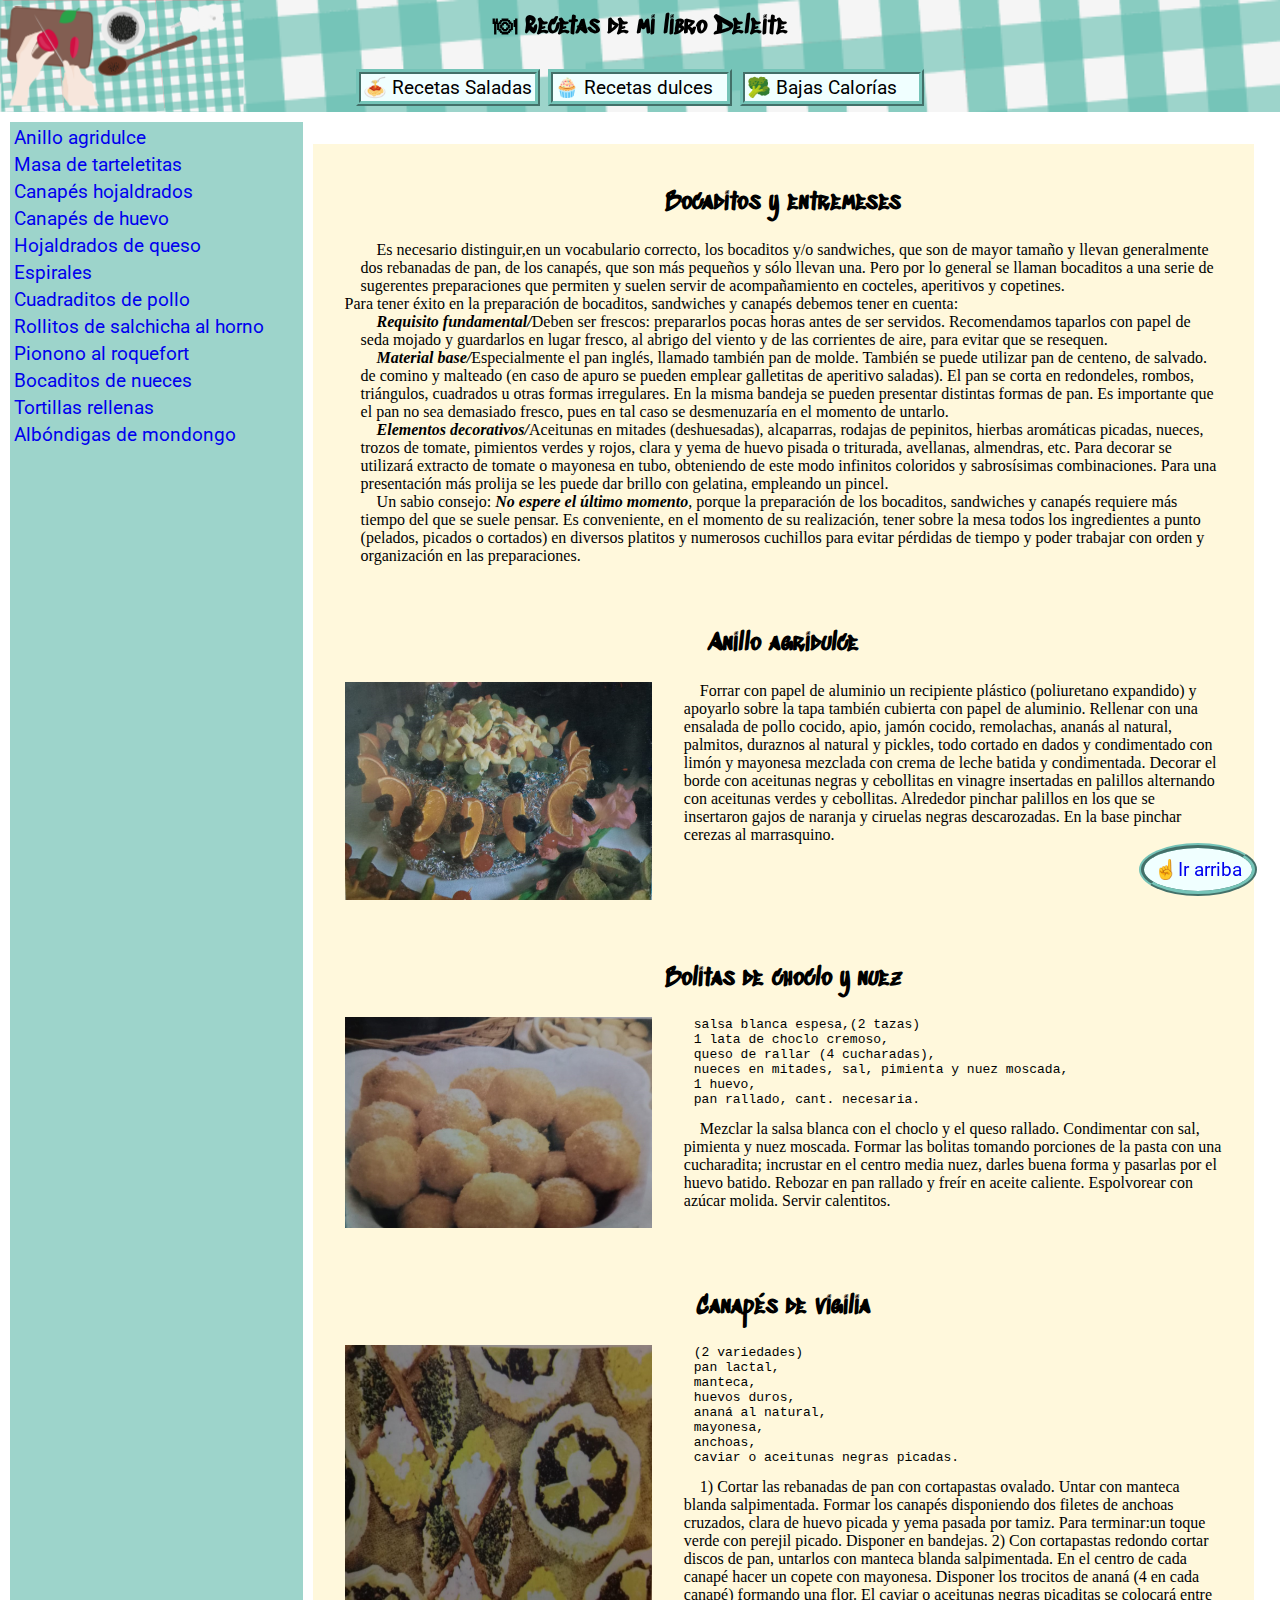
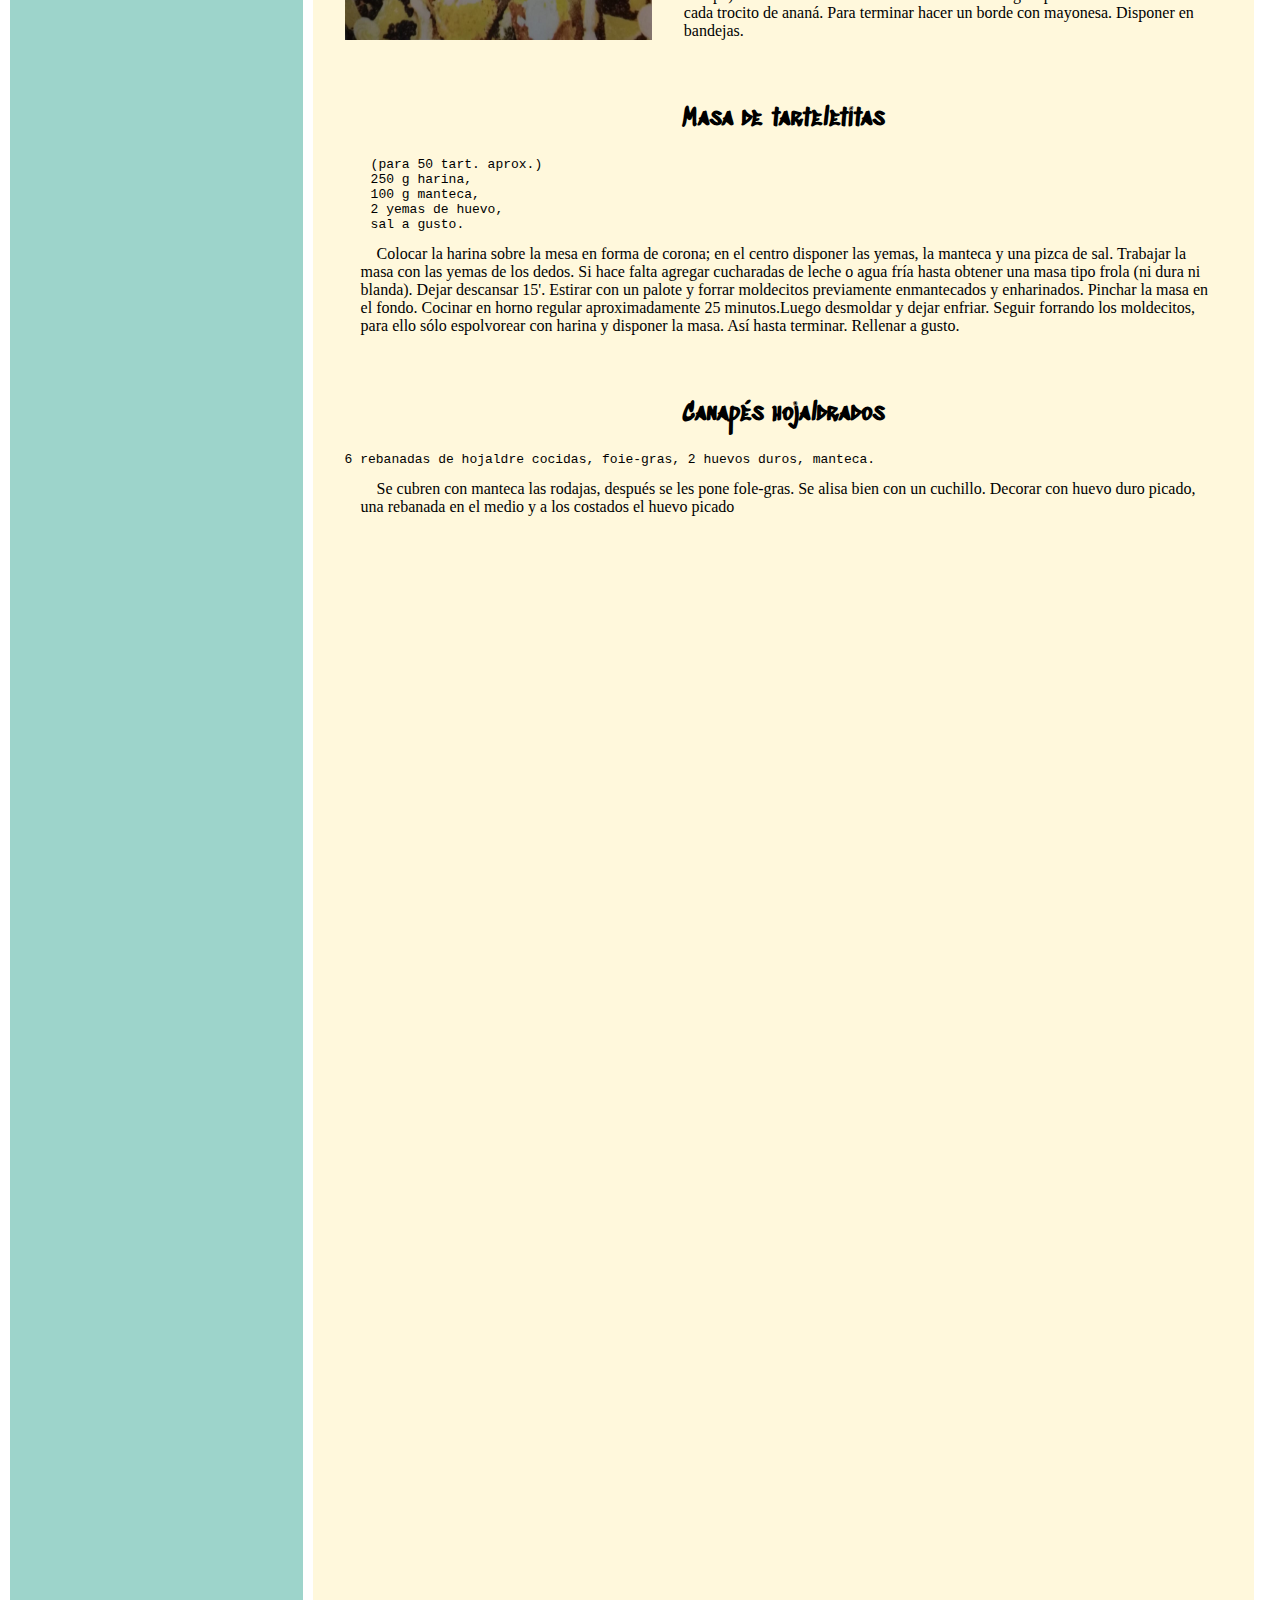
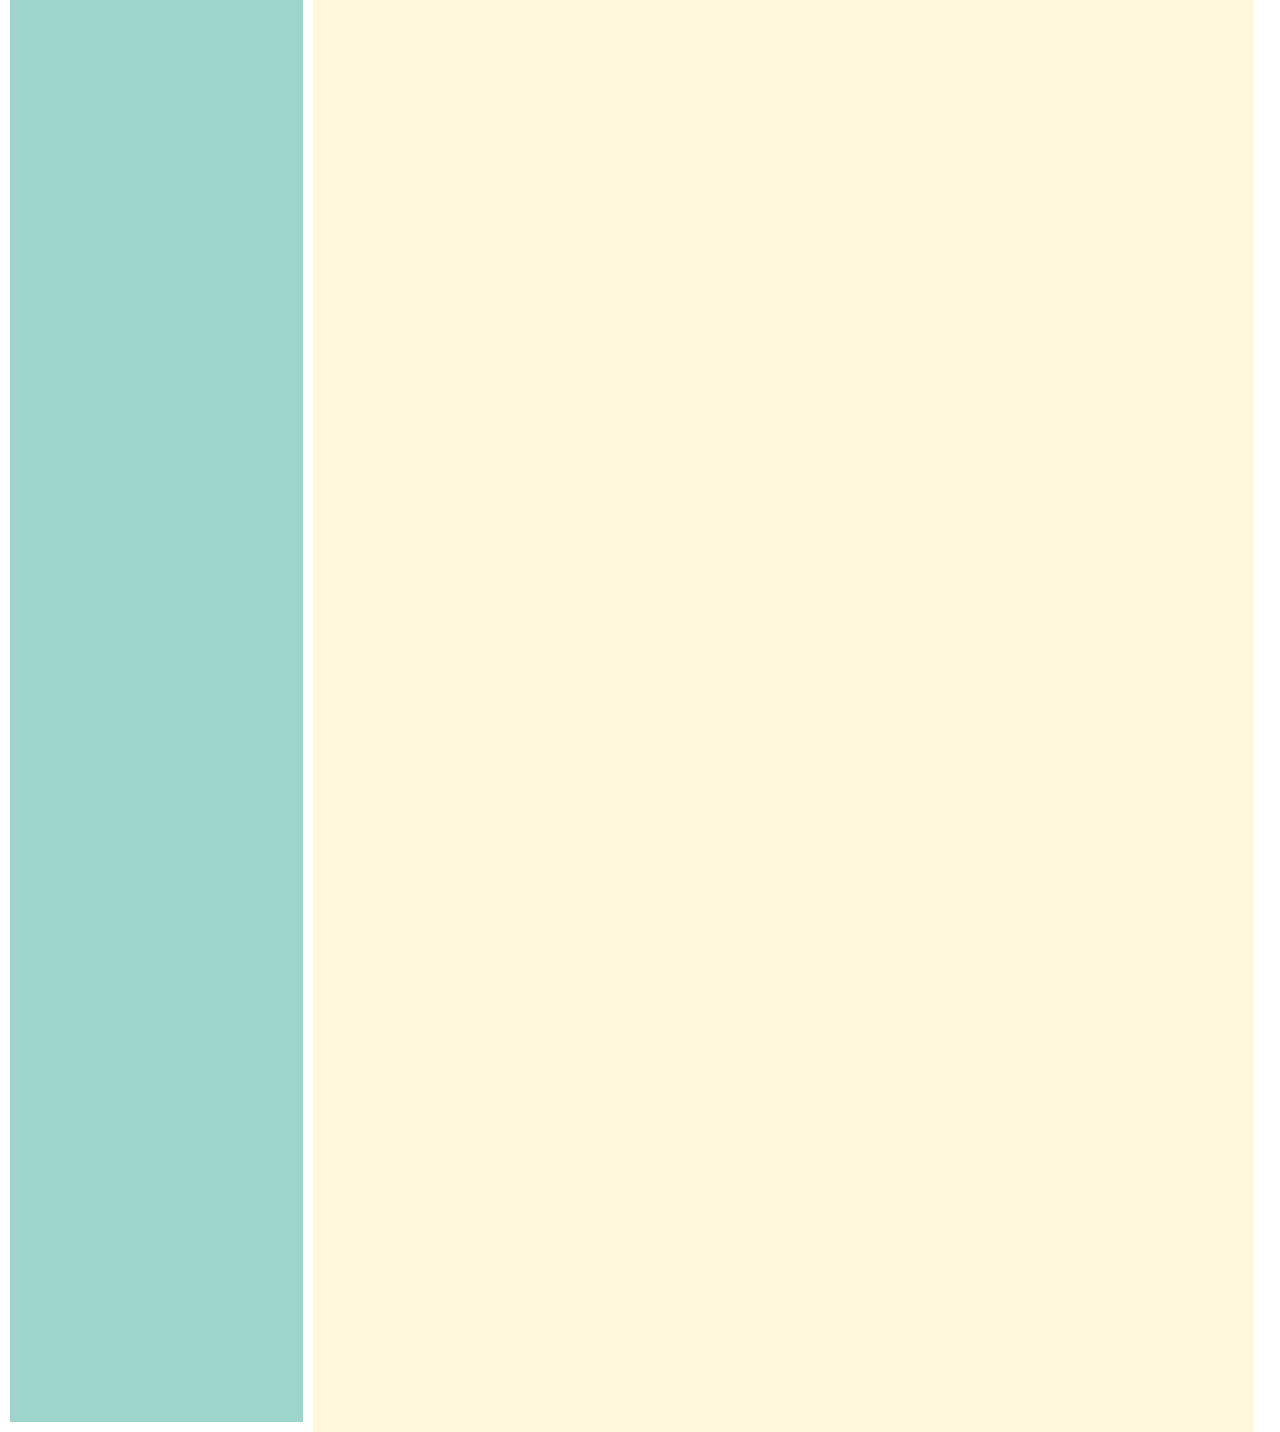
==== bocaditos.html @ 1208b3bb "com1" ====
<!DOCTYPE html>
<html lang="en">

<head>

    <meta charset="UTF-8">
    <meta http-equiv="X-UA-Compatible" content="IE=edge">
    <meta name="viewport" content="width=device-width, initial-scale=1.0">
    <title>Document</title>
    <link rel="stylesheet" href="./css/estilo.css">
    <link rel="stylesheet" href="./imagen.css">
</head>

<body>
    <header id="arriba">

        
            <div id="pica"><!-- img -->
                     <svg version="1.1" id="Layer_1" xmlns="http://www.w3.org/2000/svg" xmlns:xlink="http://www.w3.org/1999/xlink" x="0px" y="0px"
            viewBox="30 246.2 672 308.8" enable-background="new 30 246.2 672 308.8" xml:space="preserve">
            <path fill="#EB5E69" d="M686.5,246.2h-649v298.4h649V246.2z"/>
            <defs>
            <filter id="Adobe_OpacityMaskFilter" filterUnits="userSpaceOnUse" x="-105.4" y="135.6" width="924.6" height="626.3">
               <feColorMatrix  type="matrix" values="1 0 0 0 0  0 1 0 0 0  0 0 1 0 0  0 0 0 1 0"/>
            </filter>
            </defs>
            <mask maskUnits="userSpaceOnUse" x="-105.4" y="135.6" width="924.6" height="626.3" id="mask0_1_202">
            <path fill="#FFFFFF" filter="url(#Adobe_OpacityMaskFilter)" d="M702,246H33v309h669V246z"/>
            </mask>
            <g mask="url(#mask0_1_202)">
            <defs>
               <filter id="Adobe_OpacityMaskFilter_1_" filterUnits="userSpaceOnUse" x="451.3" y="135.6" width="299.8" height="301.1">
                   <feColorMatrix  type="matrix" values="1 0 0 0 0  0 1 0 0 0  0 0 1 0 0  0 0 0 1 0"/>
               </filter>
            </defs>
            <mask maskUnits="userSpaceOnUse" x="451.3" y="135.6" width="299.8" height="301.1" id="mask1_1_202">
               <path fill="#FFFFFF" filter="url(#Adobe_OpacityMaskFilter_1_)" d="M790.2,166.6l-887.4,77l35.2,409.9l887.4-77L790.2,166.6z"/>
            </mask>
            <g mask="url(#mask1_1_202)">
               <path fill="#F5F5F5" d="M727.3,135.6l-276,23.9l23.8,277.2l276-23.9L727.3,135.6z"/>
               <g opacity="0.78">
                   <path fill="#6AC0B2" d="M473.7,157.5l-22.4,1.9l23.8,277.2l22.4-1.9L473.7,157.5z"/>
                   <path fill="#6AC0B2" d="M519.8,153.6l-22.4,1.9l23.8,277.2l22.4-1.9L519.8,153.6z"/>
                   <path fill="#6AC0B2" d="M565.7,149.6l-22.4,1.9l23.8,277.2l22.4-1.9L565.7,149.6z"/>
                   <path fill="#6AC0B2" d="M611.7,145.5l-22.4,1.9l23.8,277.2l22.4-1.9L611.7,145.5z"/>
                   <path fill="#6AC0B2" d="M657.7,141.6l-22.4,1.9l23.8,277.2l22.4-1.9L657.7,141.6z"/>
                   <path fill="#6AC0B2" d="M703.8,137.5l-22.4,1.9l23.8,277.2l22.4-1.9L703.8,137.5z"/>
               </g>
               <g opacity="0.63">
                   <path fill="#6AC0B2" d="M737.2,250.4l-1.9-22.5l-276,23.9l1.9,22.5L737.2,250.4z"/>
               </g>
               <g opacity="0.63">
                   <path fill="#6AC0B2" d="M741.1,296.7l-1.9-22.5l-276,23.9l1.9,22.5L741.1,296.7z"/>
               </g>
               <g opacity="0.63">
                   <path fill="#6AC0B2" d="M745.1,342.8l-1.9-22.5l-276,23.9l1.9,22.5L745.1,342.8z"/>
               </g>
               <g opacity="0.63">
                   <path fill="#6AC0B2" d="M749.1,389.1l-1.9-22.5l-276,23.9l1.9,22.5L749.1,389.1z"/>
               </g>
            </g>
            <defs>
               <filter id="Adobe_OpacityMaskFilter_2_" filterUnits="userSpaceOnUse" x="475.2" y="412.8" width="299.8" height="301.2">
                   <feColorMatrix  type="matrix" values="1 0 0 0 0  0 1 0 0 0  0 0 1 0 0  0 0 0 1 0"/>
               </filter>
            </defs>
            <mask maskUnits="userSpaceOnUse" x="475.2" y="412.8" width="299.8" height="301.2" id="mask2_1_202">
               <path fill="#FFFFFF" filter="url(#Adobe_OpacityMaskFilter_2_)" d="M790.2,166.6l-887.4,77l35.2,409.9l887.4-77L790.2,166.6z"/>
            </mask>
            <g mask="url(#mask2_1_202)">
               <path fill="#F5F5F5" d="M751.1,412.8l-276,23.9L499,713.9l276-23.9L751.1,412.8z"/>
               <g opacity="0.78">
                   <path fill="#6AC0B2" d="M497.6,434.7l-22.4,1.9L499,713.9l22.4-1.9L497.6,434.7z"/>
                   <path fill="#6AC0B2" d="M543.6,430.8l-22.4,1.9L545,710l22.4-1.9L543.6,430.8z"/>
                   <path fill="#6AC0B2" d="M589.5,426.8l-22.4,1.9L591,705.9l22.4-1.9L589.5,426.8z"/>
                   <path fill="#6AC0B2" d="M635.5,422.8l-22.4,1.9L637,702l22.4-1.9L635.5,422.8z"/>
                   <path fill="#6AC0B2" d="M681.5,418.8l-22.4,1.9L682.9,698l22.4-1.9L681.5,418.8z"/>
               </g>
               <g opacity="0.63">
                   <path fill="#6AC0B2" d="M753.1,435.3l-1.9-22.5l-276,23.9l1.9,22.5L753.1,435.3z"/>
               </g>
               <g opacity="0.63">
                   <path fill="#6AC0B2" d="M757,481.5l-1.9-22.5l-276,23.9l1.9,22.5L757,481.5z"/>
               </g>
               <g opacity="0.63">
                   <path fill="#6AC0B2" d="M761,527.7l-1.9-22.5l-276,23.9l1.9,22.5L761,527.7z"/>
               </g>
               <g opacity="0.63">
                   <path fill="#6AC0B2" d="M765,573.9l-1.9-22.5l-276,23.9l1.9,22.5L765,573.9z"/>
               </g>
            </g>
            <defs>
               <filter id="Adobe_OpacityMaskFilter_3_" filterUnits="userSpaceOnUse" x="175.3" y="159.5" width="299.8" height="301.1">
                   <feColorMatrix  type="matrix" values="1 0 0 0 0  0 1 0 0 0  0 0 1 0 0  0 0 0 1 0"/>
               </filter>
            </defs>
            <mask maskUnits="userSpaceOnUse" x="175.3" y="159.5" width="299.8" height="301.1" id="mask3_1_202">
               <path fill="#FFFFFF" filter="url(#Adobe_OpacityMaskFilter_3_)" d="M790.2,166.6l-887.4,77l35.2,409.9l887.4-77L790.2,166.6z"/>
            </mask>
            <g mask="url(#mask3_1_202)">
               <path fill="#F5F5F5" d="M451.3,159.5l-276,23.9l23.8,277.2l276-23.9L451.3,159.5z"/>
               <g opacity="0.78">
                   <path fill="#6AC0B2" d="M197.7,181.4l-22.4,1.9l23.8,277.2l22.4-1.9L197.7,181.4z"/>
                   <path fill="#6AC0B2" d="M243.7,177.5l-22.4,1.9l23.8,277.2l22.4-1.9L243.7,177.5z"/>
                   <path fill="#6AC0B2" d="M289.7,173.5l-22.4,1.9l23.8,277.2l22.4-1.9L289.7,173.5z"/>
                   <path fill="#6AC0B2" d="M335.8,169.5l-22.4,1.9l23.8,277.2l22.4-1.9L335.8,169.5z"/>
                   <path fill="#6AC0B2" d="M381.7,165.5l-22.4,1.9l23.8,277.2l22.4-1.9L381.7,165.5z"/>
                   <path fill="#6AC0B2" d="M427.7,161.6l-22.4,1.9l23.8,277.2l22.4-1.9L427.7,161.6z"/>
               </g>
               <g opacity="0.63">
                   <path fill="#6AC0B2" d="M457.3,228.1l-1.9-22.5l-276,23.9l1.9,22.5L457.3,228.1z"/>
               </g>
               <g opacity="0.63">
                   <path fill="#6AC0B2" d="M461.2,274.4l-1.9-22.5l-276,23.9l1.9,22.5L461.2,274.4z"/>
               </g>
               <g opacity="0.63">
                   <path fill="#6AC0B2" d="M465.1,320.6l-1.9-22.5l-276,23.9l1.9,22.5L465.1,320.6z"/>
               </g>
               <g opacity="0.63">
                   <path fill="#6AC0B2" d="M469.1,366.8l-1.9-22.5l-276,23.9l1.9,22.5L469.1,366.8z"/>
               </g>
               <g opacity="0.63">
                   <path fill="#6AC0B2" d="M473.1,413l-1.9-22.5l-276,23.9l1.9,22.5L473.1,413z"/>
               </g>
            </g>
            <defs>
               <filter id="Adobe_OpacityMaskFilter_4_" filterUnits="userSpaceOnUse" x="199.2" y="436.7" width="299.8" height="301.2">
                   <feColorMatrix  type="matrix" values="1 0 0 0 0  0 1 0 0 0  0 0 1 0 0  0 0 0 1 0"/>
               </filter>
            </defs>
            <mask maskUnits="userSpaceOnUse" x="199.2" y="436.7" width="299.8" height="301.2" id="mask4_1_202">
               <path fill="#FFFFFF" filter="url(#Adobe_OpacityMaskFilter_4_)" d="M790.2,166.6l-887.4,77l35.2,409.9l887.4-77L790.2,166.6z"/>
            </mask>
            <g mask="url(#mask4_1_202)">
               <path fill="#F5F5F5" d="M475.2,436.7l-276,23.9L223,737.8l276-23.9L475.2,436.7z"/>
               <g opacity="0.78">
                   <path fill="#6AC0B2" d="M221.5,458.8l-22.4,1.9L223,737.9l22.4-1.9L221.5,458.8z"/>
                   <path fill="#6AC0B2" d="M267.5,454.7l-22.4,1.9L269,733.9l22.4-1.9L267.5,454.7z"/>
                   <path fill="#6AC0B2" d="M313.6,450.8l-22.4,1.9L315,729.9l22.4-1.9L313.6,450.8z"/>
                   <path fill="#6AC0B2" d="M359.6,446.7l-22.4,1.9L361,725.9l22.4-1.9L359.6,446.7z"/>
                   <path fill="#6AC0B2" d="M405.5,442.7l-22.4,1.9L407,721.9l22.4-1.9L405.5,442.7z"/>
                   <path fill="#6AC0B2" d="M451.5,438.8l-22.4,1.9L453,717.9l22.4-1.9L451.5,438.8z"/>
               </g>
               <g opacity="0.63">
                   <path fill="#6AC0B2" d="M477.1,459.2l-1.9-22.5l-276,23.9l1.9,22.5L477.1,459.2z"/>
               </g>
               <g opacity="0.63">
                   <path fill="#6AC0B2" d="M481,505.4l-1.9-22.5l-276,23.9l1.9,22.5L481,505.4z"/>
               </g>
               <g opacity="0.63">
                   <path fill="#6AC0B2" d="M485,551.6l-1.9-22.5l-276,23.9l1.9,22.5L485,551.6z"/>
               </g>
            </g>
            <defs>
               <filter id="Adobe_OpacityMaskFilter_5_" filterUnits="userSpaceOnUse" x="-100.7" y="183.4" width="299.8" height="301.1">
                   <feColorMatrix  type="matrix" values="1 0 0 0 0  0 1 0 0 0  0 0 1 0 0  0 0 0 1 0"/>
               </filter>
            </defs>
            <mask maskUnits="userSpaceOnUse" x="-100.7" y="183.4" width="299.8" height="301.1" id="mask5_1_202">
               <path fill="#FFFFFF" filter="url(#Adobe_OpacityMaskFilter_5_)" d="M790.2,166.6l-887.4,77l35.2,409.9l887.4-77L790.2,166.6z"/>
            </mask>
            <g mask="url(#mask5_1_202)">
               <path fill="#F5F5F5" d="M175.3,183.4l-276,23.9l23.8,277.2l276-23.9L175.3,183.4z"/>
               <g opacity="0.78">
                   <path fill="#6AC0B2" d="M13.7,197.4l-22.4,1.9l23.8,277.2l22.4-1.9L13.7,197.4z"/>
                   <path fill="#6AC0B2" d="M59.7,193.5l-22.4,1.9l23.8,277.2l22.4-1.9L59.7,193.5z"/>
                   <path fill="#6AC0B2" d="M105.8,189.4l-22.4,1.9l23.8,277.2l22.4-1.9L105.8,189.4z"/>
                   <path fill="#6AC0B2" d="M151.8,185.5l-22.4,1.9l23.8,277.2l22.4-1.9L151.8,185.5z"/>
               </g>
               <g opacity="0.63">
                   <path fill="#6AC0B2" d="M181.3,252.1l-1.9-22.5l-276,23.9l1.9,22.5L181.3,252.1z"/>
               </g>
               <g opacity="0.63">
                   <path fill="#6AC0B2" d="M185.2,298.3l-1.9-22.5l-276,23.9l1.9,22.5L185.2,298.3z"/>
               </g>
               <g opacity="0.63">
                   <path fill="#6AC0B2" d="M189.2,344.5l-1.9-22.5l-276,23.9l1.9,22.5L189.2,344.5z"/>
               </g>
               <g opacity="0.63">
                   <path fill="#6AC0B2" d="M193.2,390.7l-1.9-22.5l-276,23.9l1.9,22.5L193.2,390.7z"/>
               </g>
               <g opacity="0.63">
                   <path fill="#6AC0B2" d="M197.2,436.9l-1.9-22.5l-276,23.9l1.9,22.5L197.2,436.9z"/>
               </g>
            </g>
            <defs>
               <filter id="Adobe_OpacityMaskFilter_6_" filterUnits="userSpaceOnUse" x="-76.8" y="460.6" width="299.8" height="301.2">
                   <feColorMatrix  type="matrix" values="1 0 0 0 0  0 1 0 0 0  0 0 1 0 0  0 0 0 1 0"/>
               </filter>
            </defs>
            <mask maskUnits="userSpaceOnUse" x="-76.8" y="460.6" width="299.8" height="301.2" id="mask6_1_202">
               <path fill="#FFFFFF" filter="url(#Adobe_OpacityMaskFilter_6_)" d="M790.2,166.6l-887.4,77l35.2,409.9l887.4-77L790.2,166.6z"/>
            </mask>
            <g mask="url(#mask6_1_202)">
               <path fill="#F5F5F5" d="M199.1,460.7l-276,23.9L-53,761.9l276-23.9L199.1,460.7z"/>
               <g opacity="0.78">
                   <path fill="#6AC0B2" d="M37.5,474.7l-22.4,1.9L39,753.9l22.4-1.9L37.5,474.7z"/>
                   <path fill="#6AC0B2" d="M83.5,470.7l-22.4,1.9l23.8,277.2l22.4-1.9L83.5,470.7z"/>
                   <path fill="#6AC0B2" d="M129.6,466.7l-22.4,1.9L131,745.9l22.4-1.9L129.6,466.7z"/>
                   <path fill="#6AC0B2" d="M175.6,462.7l-22.4,1.9L177,741.9l22.4-1.9L175.6,462.7z"/>
               </g>
               <g opacity="0.63">
                   <path fill="#6AC0B2" d="M201.1,483.1l-1.9-22.5l-276,23.9l1.9,22.5L201.1,483.1z"/>
               </g>
               <g opacity="0.63">
                   <path fill="#6AC0B2" d="M205,529.4l-1.9-22.5l-276,23.9l1.9,22.5L205,529.4z"/>
               </g>
               <g opacity="0.63">
                   <path fill="#6AC0B2" d="M209,575.6l-1.9-22.5l-276,23.9l1.9,22.5L209,575.6z"/>
               </g>
            </g>
            <path fill="#1D1E1C" d="M819.2,583.5l-889.3,77.1l-35.4-411.7l889.3-77.1L819.2,583.5z M-68.4,658.7l885.6-76.8l-35-408.1
               l-885.6,76.8L-68.4,658.7z"/>
            </g>
            <path fill="#ECECEC" d="M369.5,384c33.5,0,60.6-27.1,60.6-60.6c0-33.5-27.1-60.6-60.6-60.6s-60.6,27.1-60.6,60.6
            C308.9,356.9,336,384,369.5,384z"/>
            <path fill="#C6C6C5" d="M369.5,368.1c24.7,0,44.7-20,44.7-44.7c0-24.7-20-44.7-44.7-44.7s-44.7,20-44.7,44.7
            C324.8,348.1,344.8,368.1,369.5,368.1z"/>
            <path fill="#B1B1B1" d="M369.5,366.2c23.6,0,42.8-19.2,42.8-42.8c0-23.6-19.2-42.8-42.8-42.8s-42.8,19.2-42.8,42.8
            C326.7,347,345.9,366.2,369.5,366.2z"/>
            <path fill="#1D1E1C" d="M355.9,300.2c0.7,0.1,1.4-0.5,1.5-1.2v-0.1c0.1-0.7-0.5-1.4-1.2-1.5c-0.7-0.1-1.4,0.5-1.5,1.2v0.1
            C354.7,299.4,355.2,300.1,355.9,300.2z"/>
            <path fill="#1D1E1C" d="M401,315.4c0.2,0,0.5,0.1,0.7,0.1c0.7,0,1.3-0.1,1.9-0.4c1.1-0.5,2.1-1.5,2.5-2.6c0.4-1.2,0.4-2.5-0.1-3.5
            c-0.6-1.3-1.6-1.9-2.3-2.3c-0.5-0.3-1.1-0.4-1.8-0.4c-0.7,0-1.3,0.1-1.9,0.4c-0.1,0.1-0.3,0.2-0.4,0.2c0.1-1,0-2-0.4-2.9
            c-0.8-1.6-2-2.3-2.8-2.8c-0.6-0.3-1.3-0.5-2.1-0.5c-0.3,0-0.5,0-0.8,0.1c0-0.1,0.1-0.1,0.1-0.2c0.3-1.3-0.3-2.7-1.5-3.3
            c-0.3-0.2-0.7-0.3-1-0.3c0.1-1.8-0.8-3.5-2.5-4.4c-0.6-0.3-1.3-0.5-2-0.5c-1.3,0-2.4,0.6-3.2,1.6c-0.3-0.3-0.6-0.5-1-0.7
            c-0.5-0.2-1-0.4-1.5-0.4s-1,0.1-1.4,0.3c-0.2-0.2-0.5-0.5-0.9-0.6c-0.4-0.2-0.8-0.3-1.3-0.3c-0.1,0-0.2,0-0.4,0
            c-0.4-0.5-0.9-0.9-1.5-1.2c-0.5-0.2-1-0.4-1.6-0.4c-0.9,0-1.9,0.4-2.6,1c-0.5-0.7-1.3-1.1-2.1-1.1c-0.5,0-1,0.1-1.4,0.4
            c-0.3,0.2-0.6,0.4-0.9,0.8c0,0.1-0.1,0.1-0.1,0.2c-0.4-0.2-0.8-0.3-1.2-0.3c-0.5,0-0.9,0.1-1.4,0.4c-0.3-0.9-1-1.7-1.9-2.2
            c-0.6-0.3-1.2-0.5-1.8-0.5c-1.4,0-2.7,0.9-3.3,2.2c-0.3-0.3-0.7-0.6-1.1-0.8c-0.5-0.2-1-0.4-1.5-0.4c-1.5,0-2.9,1-3.4,2.4
            c-0.3,0.8-0.3,1.7,0,2.4c-0.3-0.1-0.6-0.2-1-0.2c-1.5,0-2.9,1.1-3.3,2.7c-0.1,0.2-0.1,0.5-0.1,0.7c-0.5-0.2-0.9-0.3-1.4-0.3
            c-1.5,0-2.8,1.1-3.1,2.6c-0.1,0.3-0.1,0.6-0.1,0.8c-1.4,0.4-2.4,1.6-2.8,3.1c-0.5,2.1,0.4,4.2,2.3,5.1c0.1,0,0.1,0.1,0.2,0.1
            c0,0-0.1,0-0.1-0.1c-0.5-0.2-1-0.4-1.5-0.4c-1.6,0-3,1-3.5,2.5c-0.6,1.9,0.1,3.7,1.9,4.7c0.2,0.1,0.4,0.2,0.6,0.2
            c-0.8,0.4-1.4,1.1-1.7,1.9c-0.1,0.4-0.2,0.8-0.2,1.2c-1.2,0.5-2.2,1.6-2.6,3c-0.5,2.1,0.4,4.1,2.2,5c0.1,0.1,0.2,0.1,0.3,0.2
            c-0.8,0.7-1.4,1.7-1.7,2.9c-0.6,2.5,0.5,5,2.8,6.2c0.5,0.3,1.1,0.4,1.6,0.5c0.1,0.7,0.5,1.4,1.1,1.9c-0.1,0.1-0.1,0.3-0.2,0.4
            c-0.4,1.2-0.4,2.4,0.1,3.5c0.6,1.3,1.6,1.9,2.2,2.2c0.5,0.3,1.1,0.4,1.8,0.4c0.4,0,0.7,0,1.1-0.1c-0.5,2.6,0.6,5.1,3,6.3
            c0.8,0.4,1.6,0.6,2.5,0.6c1.3,0,2.5-0.6,3.4-1.5c0.4,0.4,0.8,0.8,1.4,1.1c0.2,0.1,0.4,0.2,0.6,0.2c-0.4,1.7,0.5,3.4,2.2,4.3
            c0.5,0.2,1,0.4,1.6,0.4c1.5,0,2.9-0.9,3.5-2.3c0.2,0.1,0.4,0.3,0.6,0.4c0.5,0.3,1,0.4,1.6,0.4c1.3,0,2.5-0.7,3.2-1.7
            c0.3,0.4,0.7,0.8,1.2,1.1c0.5,0.3,1,0.4,1.5,0.4c0.8,0,1.6-0.3,2.2-0.9c0.2,0.9,0.8,1.6,1.7,2.1c0.5,0.2,0.9,0.4,1.4,0.4
            c1.4,0,2.5-1,2.9-2.3c0.5,0.3,1,0.4,1.6,0.4c1.4,0,2.7-0.9,3.2-2.2v-0.1c0.1-0.2,0.1-0.3,0.1-0.5c1.7,0,3.3-1.1,3.9-2.7
            c0.1-0.2,0.1-0.4,0.2-0.6c0.5,0.3,1.1,0.4,1.8,0.4c0.7,0,1.4-0.1,1.9-0.4c1.2-0.5,2.1-1.5,2.5-2.6c0.4-1.2,0.4-2.5-0.1-3.6
            c0-0.1-0.1-0.2-0.1-0.3c0.3,0.3,0.7,0.6,1.1,0.9c0.5,0.2,1,0.4,1.6,0.4c1.6,0,3.1-1.1,3.6-2.5c0.3-0.9,0.3-1.9-0.1-2.7
            c0.8-0.4,1.4-1.2,1.6-2.1c0.4-1.5-0.3-3-1.6-3.7c0-0.1,0-0.3,0-0.4c1.6-0.2,2.8-1.3,3.3-3c0.4-1.7-0.2-3.5-1.7-4.4
            c0-0.1,0.1-0.2,0.1-0.3c0.2-0.7,0.1-1.5-0.2-2.1c0.1,0,0.3-0.1,0.4-0.1h0.1c1.4-0.6,2.2-2.1,1.9-3.7c-0.3-1.5-1.6-2.6-3.1-2.6
            c-0.2,0-0.5,0-0.7,0.1h-0.1c-0.4,0.1-0.8,0.3-1.2,0.5c0,0,0,0,0-0.1C400.9,316.3,401,315.8,401,315.4z M377.4,342.3
            c0.1,0,0.1,0,0.2,0c0.2,0,0.5,0,0.7-0.1c0,0.7,0,1.3,0.3,1.9c-0.2,0-0.4,0-0.6,0.1C377.9,343.5,377.8,342.9,377.4,342.3z
            M376.8,333.7c-0.1-0.3-0.2-0.7-0.3-1c-0.3-0.7-0.8-1.3-1.3-1.8c0.1,0,0.2,0,0.4,0c0.7,0,1.3-0.2,1.8-0.5c-0.1,0.2-0.2,0.4-0.3,0.7
            C376.8,332,376.7,332.9,376.8,333.7z M349.7,341.6C349.6,341.6,349.6,341.6,349.7,341.6z M370,309.6
            C370.1,309.7,370.1,309.7,370,309.6c0,0.1,0,0.1,0,0.1C370.1,309.7,370.1,309.7,370,309.6z M389.6,326.1c0.3,0.1,0.7,0.2,1.1,0.2
            c0.1,0,0.1,0,0.2,0c0.1,0.3,0.2,0.6,0.3,0.8c0.2,0.4,0.5,0.8,0.7,1.1c-0.2,0.2-0.3,0.3-0.4,0.5c-0.3-0.4-0.7-0.7-1.2-0.9
            c-0.3-0.2-0.6-0.3-0.9-0.3C389.6,327,389.7,326.5,389.6,326.1z M378.9,328.7c0,0,0-0.1,0.1-0.1c0.1-0.2,0.1-0.3,0.1-0.5
            c0.2,0.1,0.4,0.1,0.6,0.2C379.4,328.4,379.1,328.6,378.9,328.7z M378.8,313.7c-0.1,0.2-0.2,0.4-0.3,0.6c-0.1,0.2-0.1,0.3-0.1,0.5
            c-0.1-0.4-0.3-0.7-0.5-1C378.2,313.9,378.5,313.8,378.8,313.7z M386.9,321.6c0,0.2-0.1,0.5-0.1,0.7c-0.4-0.1-0.7-0.2-1.1-0.2
            c-0.1,0-0.1,0-0.2,0c0.3-0.1,0.6-0.2,0.9-0.3C386.5,321.7,386.7,321.7,386.9,321.6z M372.6,325.3c-0.1,0-0.2-0.1-0.2-0.1
            c0-0.1-0.1-0.2-0.1-0.3h0.1h0.1C372.6,325,372.6,325.1,372.6,325.3z M369.8,308.6c-0.2-0.5-0.5-1-0.9-1.4c0.2,0,0.4,0.1,0.6,0.1
            s0.4,0,0.6,0C369.8,307.6,369.7,308.1,369.8,308.6z M367.8,322.7c0-0.3-0.1-0.6-0.2-0.9c0.2-0.1,0.4-0.3,0.6-0.5
            c0.1,0.4,0.2,0.8,0.4,1.2C368.3,322.5,368,322.6,367.8,322.7z M384.9,337.1c0,0.3,0,0.5,0,0.8c-0.3-0.1-0.6-0.2-0.9-0.2
            C384.3,337.5,384.6,337.3,384.9,337.1z M390.8,318.3c-0.4,0-0.9,0.1-1.3,0.2c0.3-0.9,0.4-1.9,0.3-2.8c0.1,0.5,0.2,0.9,0.4,1.3v0.1
            l0.6,1l0.1,0.1C391,318.3,390.9,318.3,390.8,318.3z M386.8,310.8c-0.1,0.1-0.1,0.2-0.2,0.4c0,0,0,0-0.1,0c0-0.1,0-0.3,0.1-0.4
            C386.7,310.7,386.7,310.8,386.8,310.8z M368,314.1c0,0.7,0.3,1.3,0.8,1.8c0,0.2,0,0.4,0,0.5c-0.4-0.7-1-1.3-1.7-1.7
            c-0.1-0.1-0.2-0.1-0.3-0.1C367.2,314.5,367.7,314.3,368,314.1z M354.1,311.1c0.1-0.1,0.2-0.2,0.3-0.4c0.1,0.2,0.2,0.4,0.4,0.5
            c-0.1,0.1-0.1,0.3-0.2,0.4C354.5,311.5,354.3,311.3,354.1,311.1z M354,335.7c0.3-0.1,0.5-0.3,0.7-0.4c0,0.2,0.1,0.3,0.2,0.5
            C354.6,335.7,354.3,335.7,354,335.7z M362,309.1c-0.1,0.3-0.1,0.7-0.1,1c-0.1,0.1-0.3,0.1-0.4,0.2c-0.4-0.4-0.8-0.6-1.3-0.8
            c0.7-0.1,1.4-0.5,2-0.9C362.1,308.7,362.1,308.9,362,309.1z M349.2,318.9c0.1-0.3,0.2-0.6,0.3-0.9c0.1,0.1,0.2,0.1,0.3,0.2
            c0.6,0.3,1.2,0.5,1.8,0.5c0,0.1,0,0.2,0,0.3c-0.4-0.1-0.7-0.2-1.1-0.2c-0.5,0-1,0.1-1.4,0.3C349.1,319,349.1,319,349.2,318.9z
            M366.4,346.2c-0.2-0.2-0.3-0.4-0.5-0.6c0.2-0.2,0.3-0.3,0.4-0.5C366.3,345.4,366.3,345.8,366.4,346.2z M399.3,318.8
            c-0.1,0.5-0.1,1,0.1,1.5c0,0.2,0.1,0.3,0.2,0.5c-0.5,0.2-1,0.5-1.3,0.9c-0.4-0.3-0.7-0.5-1-0.6c-0.5-0.3-1.1-0.4-1.8-0.4
            c-0.3,0-0.7,0-1,0.1c-0.1-0.2-0.2-0.3-0.3-0.5c0.4,0.1,0.7,0.1,1.2,0.1c0.8,0,1.7-0.2,2.4-0.5C398.3,319.6,398.8,319.3,399.3,318.8z
            M388.1,341.7v-0.1h0.1C388.1,341.6,388.1,341.6,388.1,341.7z"/>
            <path fill="#3C3C3B" d="M336.1,308.3c-2.1,0-1.7,3.2,0.3,3.2C338.5,311.5,338.2,308.3,336.1,308.3z"/>
            <path fill="#3C3C3B" d="M343.4,306.8v-0.1c-0.3-0.8-1.2-1.1-1.9-0.9c-0.8,0.3-1.1,1.1-0.9,1.9v0.1c0.3,0.8,1.2,1.1,1.9,0.9
            C343.3,308.5,343.7,307.6,343.4,306.8z"/>
            <path fill="#3C3C3B" d="M352.2,303.7c-0.1-0.7-0.4-1.4-1-1.8c-0.6-0.4-1.2-0.6-2-0.6c-0.6,0-1.4,0.5-1.8,1s-0.7,1.3-0.6,2
            c0.1,0.7,0.4,1.4,1,1.8c0.6,0.4,1.2,0.6,2,0.6c0.6,0,1.4-0.5,1.8-1C352.1,305.2,352.3,304.4,352.2,303.7z"/>
            <path fill="#3C3C3B" d="M360.6,295.9c-0.8,0.6-1.2,1.6-1.1,2.6c0.1,0.9,0.6,2.1,1.6,2.4c0.9,0.3,1.8,0.2,2.4-0.5
            c0.1,0,0.2-0.1,0.3-0.1c0.8-0.4,1.3-1.3,1.2-2.3C364.9,295.9,362.3,294.6,360.6,295.9z"/>
            <path fill="#3C3C3B" d="M380.2,298.8c-0.2-1.3-1.2-1.9-2.4-1.9c-1.1,0-2.1,1.3-1.9,2.4c0.2,1.3,1.2,1.9,2.4,1.9
            C379.4,301.2,380.3,299.9,380.2,298.8z"/>
            <path fill="#3C3C3B" d="M371,306.6c-0.2-1.4-1.3-2.1-2.6-2.1c-1.3,0-2.3,1.4-2.1,2.6c0.2,1.4,1.3,2.1,2.6,2.1
            C370.1,309.3,371.2,307.8,371,306.6z"/>
            <path fill="#3C3C3B" d="M371.5,320.2c-0.2-1.4-1.2-2.1-2.5-2.1c-0.3,0-0.6,0.1-0.8,0.2c-0.9,0.3-1.6,1.4-1.5,2.4
            c0.2,1.1,0.9,1.7,1.9,2c0.3,0.1,0.6,0.1,0.9,0.1C370.6,322.7,371.6,321.4,371.5,320.2z"/>
            <path fill="#3C3C3B" d="M354.2,319.6c0-0.1,0-0.1-0.1-0.2c-0.5-1.3-2.1-1.9-3.4-1.2c-1.3,0.7-1.6,2.3-0.8,3.5c0,0.1,0.1,0.1,0.1,0.2
            c0.6,1,2,1.2,3,0.7C354.1,322,354.6,320.7,354.2,319.6z"/>
            <path fill="#3C3C3B" d="M342.1,328.7c-0.5-0.3-1-0.6-1.5-0.7c-0.7,0-1.5,0-2.1,0.5c-0.5,0.4-0.9,0.9-1.1,1.5
            c-0.3,1.2,0.2,2.6,1.3,3.3c1.1,0.7,2.6,0.7,3.6-0.3C343.5,331.9,343.6,329.7,342.1,328.7z"/>
            <path fill="#3C3C3B" d="M361.9,331.3c-1-1.9-3.3-2.8-5.4-2c-2.1,0.8-3.3,3.4-2.5,5.5c0.3,0.8,0.9,1.5,1.6,2c0.3,0.2,0.6,0.5,1,0.6
            c1.4,0.6,2.7,0.3,4-0.4c1-0.6,1.6-1.7,1.8-2.8C362.6,333.1,362.4,332.1,361.9,331.3z"/>
            <path fill="#3C3C3B" d="M377.8,332c-0.9-0.7-2-1.1-3.2-0.9c-1.1,0.2-2.2,0.7-2.8,1.6c-0.9,1.3-1.1,2.8-0.4,4.2
            c0.3,0.6,0.7,1,1.2,1.4c0,0,0.1,0,0.1,0.1c0.8,0.7,1.8,0.9,2.8,0.8c0.7-0.1,1.5-0.3,2-0.7c0.9-0.7,1.5-1.6,1.7-2.8
            C379.5,334.4,378.9,332.8,377.8,332z"/>
            <path fill="#3C3C3B" d="M401.8,318.2c-0.4-1.2-1.4-2-2.5-2.3c-0.2-0.1-0.4-0.1-0.7-0.2c-0.7-0.1-1.4,0-2.1,0.2
            c-1,0.4-1.7,1.2-2.2,2.1c-0.4,0.8-0.4,2-0.1,2.8c0.3,0.7,0.7,1.2,1.3,1.6c0.6,0.6,1.3,1,2.1,1.1c0.9,0.1,2.1,0,2.9-0.7
            c0.7-0.6,1.2-1.2,1.4-2c0-0.2,0.1-0.3,0.1-0.5C402.2,319.6,402.1,318.9,401.8,318.2z"/>
            <path fill="#3C3C3B" d="M385,342.6c-0.5-1.6-2.4-2.7-4-2.5c-0.8,0.1-1.5,0.4-2.2,0.8c-0.8,0.5-1.6,1.7-1.7,2.7c0,0.1,0,0.2,0,0.3
            c0,0.1,0,0.2,0,0.4c0,1.3,0.5,2.4,1.5,3.2c1.1,0.9,2.7,1.2,4,0.6c1.1-0.5,1.9-1.2,2.5-2.3C385.4,344.8,385.3,343.6,385,342.6z"/>
            <path fill="#3C3C3B" d="M373.1,344.9c-0.5-1.5-1.9-2.4-3.5-2.4c-1.9,0-3.4,1.3-3.7,3.2c-0.1,0.7,0,1.3,0.2,1.9c0,0,0,0.1,0.1,0.1
            c0.3,0.7,0.8,1.3,1.5,1.7c1.3,0.8,2.9,0.7,4.1-0.1C373.1,348.3,373.6,346.5,373.1,344.9z"/>
            <path fill="#3C3C3B" d="M361.5,353.2c-4.9,0-4,7.5,0.8,7.5C367.2,360.7,366.4,353.2,361.5,353.2z"/>
            <path fill="#3C3C3B" d="M354.5,345.6c-3.3,0-2.8,5.2,0.5,5.2C358.4,350.8,357.9,345.6,354.5,345.6z"/>
            <path fill="#3C3C3B" d="M343.5,344.4c-4.5,0-3.7,6.9,0.7,6.9C348.7,351.3,348,344.4,343.5,344.4z"/>
            <path fill="#3C3C3B" d="M337.7,338.2c-3.1,0-2.6,4.8,0.5,4.8C341.3,343,340.8,338.2,337.7,338.2z"/>
            <path fill="#3C3C3B" d="M347.6,340.7c-0.2-1.4-1.3-2.2-2.7-2.2c-1.3,0-2.4,1.5-2.2,2.7c0.2,1.4,1.3,2.2,2.7,2.2
            C346.6,343.4,347.7,341.9,347.6,340.7z"/>
            <path fill="#3C3C3B" d="M348.9,331.6c-3.2,0-2.7,4.9,0.5,4.9C352.6,336.5,352.1,331.6,348.9,331.6z"/>
            <path fill="#3C3C3B" d="M345.3,322.5c-3,0-2.5,4.6,0.5,4.6C348.8,327.2,348.2,322.5,345.3,322.5z"/>
            <path fill="#3C3C3B" d="M339.9,323.2c-0.2-1.2-1.1-1.9-2.3-1.9c-1.1,0-2,1.3-1.9,2.3c0.2,1.2,1.1,1.9,2.3,1.9
            C339.1,325.5,340,324.2,339.9,323.2z"/>
            <path fill="#3C3C3B" d="M341.9,316.4c-2.9,0-2.4,4.5,0.5,4.5S344.8,316.4,341.9,316.4z"/>
            <path fill="#3C3C3B" d="M348.1,308.8c-1,0.1-1.9,0.7-2.4,1.6c-0.2,0.3-0.4,0.7-0.4,1.1c-0.1,0.8,0.2,1.5,0.7,2
            c0.5,0.7,1.4,1.2,2.4,1.1c1.4-0.1,2.6-1.2,2.7-2.7C351.3,310.2,349.9,308.5,348.1,308.8z"/>
            <path fill="#3C3C3B" d="M357.3,311.1c-3,0-2.5,4.7,0.5,4.7C360.8,315.9,360.3,311.1,357.3,311.1z"/>
            <path fill="#3C3C3B" d="M360.9,319.6c-2.8,0-2.3,4.3,0.4,4.3C364.1,323.8,363.6,319.6,360.9,319.6z"/>
            <path fill="#3C3C3B" d="M368.3,325.8c-0.8,0-1.4,0.9-1.3,1.7c0.1,0.9,0.8,1.3,1.7,1.3c0.8,0,1.4-0.9,1.3-1.7
            S369.1,325.8,368.3,325.8z"/>
            <path fill="#3C3C3B" d="M380.8,317.6c-0.7-0.7-1.8-1.1-2.8-0.7c-0.8,0.4-1.5,1.1-1.7,2c-0.2,1.1,0.5,2.4,1.5,2.8
            c0.1,0,0.1,0,0.2,0.1c1.3,0.5,2.5-0.1,3.2-1.2c0-0.1,0.1-0.1,0.1-0.2C381.8,319.5,381.5,318.3,380.8,317.6z"/>
            <path fill="#3C3C3B" d="M370.6,287.1c-3.3,0-2.8,5.1,0.5,5.1C374.5,292.3,373.9,287.1,370.6,287.1z"/>
            <path fill="#3C3C3B" d="M369.9,294.4c-3.5,0-2.9,5.4,0.6,5.4C373.9,299.9,373.3,294.4,369.9,294.4z"/>
            <path fill="#3C3C3B" d="M386.8,295c-0.1-1-0.6-1.9-1.4-2.5c-0.9-0.6-1.7-0.8-2.8-0.8c-0.9,0-2,0.7-2.5,1.4c-0.6,0.7-1,1.8-0.8,2.8
            c0.1,1,0.6,1.9,1.4,2.5c0.9,0.6,1.7,0.8,2.8,0.8c0.9,0,2-0.7,2.5-1.4C386.5,297.1,386.9,295.9,386.8,295z"/>
            <path fill="#3C3C3B" d="M392.4,302.5c-0.2-1-0.6-2-1.4-2.7c-0.3-0.2-0.6-0.4-0.9-0.6c-0.6-0.3-1.3-0.4-2-0.3c-0.9,0-2.1,0.7-2.7,1.4
            c-0.6,0.8-1,1.9-0.9,2.9c0.2,1,0.6,2,1.4,2.7c0.3,0.2,0.6,0.4,0.9,0.6c0.6,0.3,1.3,0.4,2,0.3c0.9,0,2.1-0.7,2.7-1.4
            C392.2,304.6,392.6,303.4,392.4,302.5z"/>
            <path fill="#3C3C3B" d="M382.4,309.9c-0.2-1.1-0.6-2.1-1.5-2.8c-0.3-0.2-0.6-0.4-1-0.6c-0.7-0.3-1.4-0.4-2.1-0.3
            c-1,0-2.2,0.8-2.8,1.5c-0.6,0.8-1.1,2-0.9,3.1c0.2,1.1,0.6,2.1,1.5,2.8c0.3,0.2,0.6,0.4,1,0.6c0.7,0.3,1.4,0.4,2.1,0.3
            c1,0,2.2-0.8,2.8-1.5C382.1,312.2,382.6,311,382.4,309.9z"/>
            <path fill="#3C3C3B" d="M387.9,327.2c-0.1-0.9-0.5-1.7-1.2-2.2c-0.8-0.6-1.5-0.7-2.5-0.7c-0.8,0-1.8,0.6-2.2,1.2
            c-0.5,0.6-0.8,1.6-0.7,2.5c0.1,0.9,0.5,1.7,1.2,2.2c0.8,0.6,1.5,0.7,2.5,0.7c0.8,0,1.8-0.6,2.2-1.2C387.7,329,388,328,387.9,327.2z"
            />
            <path fill="#3C3C3B" d="M393.8,335.9c-0.1-0.8-0.5-1.6-1.1-2.1c-0.7-0.5-1.4-0.7-2.3-0.7c-0.7,0-1.6,0.6-2.1,1.1
            c-0.5,0.6-0.8,1.5-0.7,2.3c0.1,0.8,0.5,1.6,1.1,2.1c0.7,0.5,1.4,0.7,2.3,0.7c0.7,0,1.6-0.6,2.1-1.1
            C393.6,337.6,393.9,336.6,393.8,335.9z"/>
            <path fill="#3C3C3B" d="M402.7,334c-0.1-0.7-0.4-1.4-1-1.9c-0.6-0.5-1.3-0.6-2.1-0.6c-0.7,0-1.5,0.5-1.9,1c-0.4,0.5-0.7,1.4-0.6,2.1
            s0.4,1.4,1,1.9s1.3,0.6,2.1,0.6c0.7,0,1.5-0.5,1.9-1C402.6,335.6,402.8,334.7,402.7,334z"/>
            <path fill="#3C3C3B" d="M395.9,328.3c-0.2-1.3-1.2-2-2.4-2s-2.1,1.3-2,2.4c0.2,1.3,1.2,2,2.4,2C395.1,330.7,396.1,329.3,395.9,328.3
            z"/>
            <path fill="#3C3C3B" d="M377.2,325.2c-0.1-1-0.9-1.5-1.8-1.5s-1.6,1-1.5,1.8c0.1,1,0.9,1.5,1.8,1.5C376.6,327,377.3,326,377.2,325.2
            z"/>
            <path fill="#3C3C3B" d="M369.7,313.2C369.6,313.2,369.6,313.2,369.7,313.2c-0.5,0.2-0.6,0.9-0.1,1.2h0.1
            C370.8,314.8,370.7,312.7,369.7,313.2z"/>
            <path fill="#3C3C3B" d="M363.9,314.2c-0.8,0-0.7,1.2,0.1,1.2S364.7,314.2,363.9,314.2z"/>
            <path fill="#3C3C3B" d="M362.6,308C362.5,308,362.5,308,362.6,308c-0.5,0.3-0.3,0.9,0.1,1.1c0,0,0,0,0.1,0c0.4,0.3,1-0.2,0.9-0.7
            C363.5,307.9,363,307.7,362.6,308z"/>
            <path fill="#3C3C3B" d="M348,316.5c-1,0-0.8,1.5,0.2,1.5C349.1,318,348.9,316.5,348,316.5z"/>
            <path fill="#3C3C3B" d="M341.7,312.5c-0.9,0-0.8,1.4,0.1,1.4C342.8,314,342.6,312.5,341.7,312.5z"/>
            <path fill="#3C3C3B" d="M336,316.5c-0.6,0.1-0.8,0.8-0.4,1.2c0.3,0.3,0.7,0.1,0.9-0.1C337.1,317.1,336.6,316.4,336,316.5z"/>
            <path fill="#3C3C3B" d="M351.5,294.7c-0.1,0.2-0.2,0.3-0.2,0.5c-0.1,0.4,0.3,0.8,0.7,0.7c0.2,0,0.4-0.1,0.5-0.2
            C353.4,295.2,352,293.8,351.5,294.7z"/>
            <path fill="#3C3C3B" d="M359.5,304.7c-0.2-1.2-1.1-1.8-2.2-1.8c-1.1,0-1.9,1.2-1.8,2.2c0.2,1.2,1.1,1.8,2.2,1.8
            C358.7,307,359.6,305.7,359.5,304.7z"/>
            <path fill="#3C3C3B" d="M343.4,297.5c-2.6,0-2.2,4.1,0.4,4.1C346.5,301.6,346,297.5,343.4,297.5z"/>
            <path fill="#3C3C3B" d="M355.4,298.9c-0.2-1.1-1-1.7-2.1-1.7c-1,0-1.8,1.1-1.7,2.1c0.2,1.1,1,1.7,2.1,1.7
            C354.7,301,355.5,299.8,355.4,298.9z"/>
            <path fill="#3C3C3B" d="M359,293.7c-0.2-1.1-1-1.7-2-1.7s-1.8,1.1-1.7,2c0.2,1.1,1,1.7,2,1.7C358.4,295.7,359.2,294.6,359,293.7z"/>
            <path fill="#3C3C3B" d="M366.8,292.2c-0.2-1-0.9-1.6-1.9-1.6c-0.9,0-1.7,1.1-1.6,1.9c0.2,1,0.9,1.6,1.9,1.6
            C366.2,294.2,366.9,293.1,366.8,292.2z"/>
            <path fill="#3C3C3B" d="M378,294.2c-0.2-1.1-1-1.7-2-1.7s-1.8,1.1-1.7,2c0.2,1.1,1,1.7,2,1.7S378.1,295.1,378,294.2z"/>
            <path fill="#3C3C3B" d="M395.5,295.7c-0.1-0.7-0.4-1.4-1-1.8c-0.6-0.5-1.2-0.6-2-0.6c-0.7,0-1.4,0.5-1.8,1c-0.4,0.5-0.7,1.3-0.6,2
            c0.1,0.7,0.4,1.4,1,1.8c0.6,0.5,1.2,0.6,2,0.6c0.7,0,1.4-0.5,1.8-1C395.4,297.1,395.6,296.3,395.5,295.7z"/>
            <path fill="#3C3C3B" d="M389.9,312.4c-0.2-1.2-1.1-1.9-2.3-1.9c-1.1,0-2,1.3-1.9,2.3c0.2,1.2,1.1,1.9,2.3,1.9
            S390.1,313.5,389.9,312.4z"/>
            <path fill="#3C3C3B" d="M386.9,318.8c-0.2-1.2-1.1-1.9-2.3-1.9c-1.1,0-2,1.3-1.9,2.3c0.2,1.2,1.1,1.9,2.3,1.9
            C386.1,321.1,387,319.8,386.9,318.8z"/>
            <path fill="#3C3C3B" d="M396.5,312.9c-0.1-0.7-0.4-1.4-1-1.8c-0.6-0.5-1.2-0.6-2-0.6c-0.7,0-1.4,0.5-1.8,1c-0.4,0.5-0.7,1.3-0.6,2
            c0.1,0.7,0.4,1.4,1,1.8c0.6,0.5,1.2,0.6,2,0.6c0.7,0,1.4-0.5,1.8-1S396.6,313.6,396.5,312.9z"/>
            <path fill="#3C3C3B" d="M390.2,320.5c-2.5,0-2.1,3.9,0.4,3.9S392.6,320.5,390.2,320.5z"/>
            <path fill="#3C3C3B" d="M365.7,331.6c-2.5,0-2.1,3.9,0.4,3.9S368.2,331.6,365.7,331.6z"/>
            <path fill="#3C3C3B" d="M365.7,340.2c-0.1-0.7-0.4-1.4-1-1.8c-0.6-0.4-1.2-0.6-2-0.6c-0.6,0-1.4,0.5-1.8,1s-0.7,1.3-0.6,2
            c0.1,0.7,0.4,1.4,1,1.8c0.6,0.4,1.2,0.6,2,0.6c0.6,0,1.4-0.5,1.8-1S365.8,340.9,365.7,340.2z"/>
            <path fill="#3C3C3B" d="M356.8,341c-0.8-0.9-2.1-0.6-2.6,0.4c0,0,0,0.1-0.1,0.1c-0.3,0.5-0.1,1.3,0.3,1.7s1.1,0.7,1.7,0.4
            c0,0,0.1,0,0.1-0.1C357.2,343.1,357.6,341.9,356.8,341z"/>
            <path fill="#3C3C3B" d="M351,336.8c-2.4,0-2,3.7,0.4,3.7S353.4,336.8,351,336.8z"/>
            <path fill="#3C3C3B" d="M360.8,346.2c-2.7,0-2.2,4.1,0.4,4.1C363.9,350.4,363.4,346.2,360.8,346.2z"/>
            <path fill="#3C3C3B" d="M355.7,354.3c-0.1-0.7-0.4-1.4-1-1.8c-0.6-0.4-1.2-0.6-2-0.6c-0.6,0-1.4,0.5-1.8,1s-0.7,1.3-0.6,2
            c0.1,0.7,0.4,1.4,1,1.8c0.6,0.4,1.2,0.6,2,0.6c0.6,0,1.4-0.5,1.8-1C355.5,355.7,355.8,354.9,355.7,354.3z"/>
            <path fill="#3C3C3B" d="M371.4,354.9c-0.2-1.2-1.2-1.9-2.4-1.9c-1.1,0-2.1,1.3-1.9,2.4c0.2,1.2,1.2,1.9,2.4,1.9
            C370.6,357.2,371.6,355.9,371.4,354.9z"/>
            <path fill="#3C3C3B" d="M376.2,352.1c-0.2-1.2-1.1-1.9-2.3-1.9c-1.1,0-2.1,1.3-1.9,2.3c0.2,1.2,1.1,1.9,2.3,1.9
            C375.5,354.4,376.4,353.1,376.2,352.1z"/>
            <path fill="#3C3C3B" d="M376.2,358.1c-0.2-1.1-1.1-1.7-2.1-1.7s-1.9,1.2-1.7,2.1c0.2,1.1,1.1,1.7,2.1,1.7S376.4,359.1,376.2,358.1z"
            />
            <path fill="#3C3C3B" d="M381.2,353.6c-0.2-1.2-1.1-1.8-2.3-1.8c-1.1,0-2,1.2-1.8,2.3c0.2,1.2,1.1,1.8,2.3,1.8
            C380.4,355.8,381.3,354.6,381.2,353.6z"/>
            <path fill="#3C3C3B" d="M351.2,326c-2.3,0-1.9,3.5,0.4,3.5C353.9,329.5,353.5,326,351.2,326z"/>
            <path fill="#3C3C3B" d="M355.4,324.2c-2.7,0-2.3,4.2,0.4,4.2C358.5,328.4,358.1,324.2,355.4,324.2z"/>
            <path fill="#3C3C3B" d="M356.4,316.4c-2.4,0-2,3.6,0.4,3.6C359.1,320.1,358.7,316.4,356.4,316.4z"/>
            <path fill="#3C3C3B" d="M353.7,308.3c-0.6,0-1,0.7-1,1.2c0.1,0.6,0.6,1,1.2,1s1-0.6,1-1.2C354.8,308.6,354.3,308.3,353.7,308.3z"/>
            <path fill="#3C3C3B" d="M349.2,297.3c-1.5,0-1.2,2.3,0.2,2.3C350.9,299.6,350.7,297.3,349.2,297.3z"/>
            <path fill="#3C3C3B" d="M357.8,300c-1.3,0-1.1,2,0.2,2S359,300,357.8,300z"/>
            <path fill="#3C3C3B" d="M361.8,303.1c-0.6,0-1,0.7-1,1.2c0.1,0.6,0.6,1,1.2,1s1-0.7,1-1.2C363,303.4,362.4,303.1,361.8,303.1z"/>
            <path fill="#3C3C3B" d="M373.8,302.9c-2.4,0-2,3.7,0.4,3.7C376.6,306.5,376.2,302.9,373.8,302.9z"/>
            <path fill="#3C3C3B" d="M368.1,300.4c-0.8,0-1.5,0.9-1.4,1.7c0.1,0.9,0.9,1.4,1.7,1.4c0.8,0,1.5-0.9,1.4-1.7
            C369.7,300.9,369,300.4,368.1,300.4z"/>
            <path fill="#3C3C3B" d="M381.6,302.5c-0.4,0-0.8,0.2-1,0.5c-0.4,0.7-0.2,1.4,0.4,1.8c0.2,0.1,0.3,0.1,0.5,0.2
            c0.7,0.2,1.4-0.5,1.4-1.2C383,303,382.4,302.4,381.6,302.5z"/>
            <path fill="#3C3C3B" d="M397.2,302.8C397.1,302.9,397.1,302.8,397.2,302.8c-0.7,0.6-0.8,1.4-0.3,2c0.5,0.6,1.4,0.5,1.9-0.1l0.1-0.1
            C399.8,303.6,398.3,301.9,397.2,302.8z"/>
            <path fill="#3C3C3B" d="M398,308.1c-1.6,0-1.3,2.4,0.3,2.4C399.9,310.5,399.6,308.1,398,308.1z"/>
            <path fill="#3C3C3B" d="M401.1,311.2c-2.7,0-2.2,4.1,0.4,4.1C404.2,315.3,403.7,311.2,401.1,311.2z"/>
            <path fill="#3C3C3B" d="M398.5,325.6c-2.6,0-2.2,4.1,0.4,4.1S401.1,325.6,398.5,325.6z"/>
            <path fill="#3C3C3B" d="M406,326c-0.2-1.1-1-1.7-2-1.7s-1.8,1.1-1.7,2c0.2,1.1,1,1.7,2,1.7C405.4,328.1,406.2,326.9,406,326z"/>
            <path fill="#3C3C3B" d="M398.2,340.4c-0.2-1.3-1.2-2-2.4-2c-1.2,0-2.1,1.3-2,2.4c0.2,1.3,1.2,2,2.4,2
            C397.4,342.9,398.3,341.5,398.2,340.4z"/>
            <path fill="#3C3C3B" d="M392,344.3c-0.1-0.7-0.4-1.4-1-1.8s-1.2-0.6-2-0.6c-0.6,0-1.4,0.5-1.8,1c-0.4,0.5-0.7,1.3-0.6,2
            c0.1,0.7,0.4,1.4,1,1.8s1.2,0.6,2,0.6c0.6,0,1.4-0.5,1.8-1C391.9,345.8,392.1,345,392,344.3z"/>
            <path fill="#3C3C3B" d="M384.9,349.8c-1.8,0-1.5,2.8,0.3,2.8C387,352.6,386.7,349.8,384.9,349.8z"/>
            <path fill="#3C3C3B" d="M369.6,337.9c-2.3,0-1.9,3.5,0.4,3.5S371.9,337.9,369.6,337.9z"/>
            <path fill="#3C3C3B" d="M375.4,316.3c-0.2-1.3-1.2-2-2.5-2c-1.2,0-2.2,1.4-2,2.5c0.2,1.3,1.2,2,2.5,2
            C374.5,318.8,375.5,317.4,375.4,316.3z"/>
            <path fill="#3C3C3B" d="M366.7,314.3c-2.3,0-1.9,3.5,0.4,3.5C369.3,317.8,368.9,314.3,366.7,314.3z"/>
            <path fill="#3C3C3B" d="M364.8,309.7c-1.9,0-1.6,2.9,0.3,2.9C367,312.7,366.7,309.7,364.8,309.7z"/>
            <path fill="#3C3C3B" d="M362.1,325.2c-2.3,0-1.9,3.6,0.4,3.6S364.4,325.2,362.1,325.2z"/>
            <path fill="#3C3C3B" d="M335.6,329c-0.2-1-1-1.6-2-1.6c-0.9,0-1.7,1.1-1.6,2c0.2,1,1,1.6,2,1.6C334.9,330.9,335.7,329.9,335.6,329z"
            />
            <path fill="#3C3C3B" d="M333,317.8c-3.2,0-2.7,5,0.5,5S336.2,317.8,333,317.8z"/>
            <path fill="#3C3C3B" d="M339.7,303c-0.1-1-0.9-1.5-1.8-1.5s-1.6,1-1.5,1.8c0.1,1,0.9,1.5,1.8,1.5C339.1,304.8,339.8,303.8,339.7,303
            z"/>
            <path fill="#3C3C3B" d="M374.3,328.9c-0.2-1.2-1.1-1.8-2.2-1.8s-1.9,1.2-1.8,2.2c0.2,1.2,1.1,1.8,2.2,1.8S374.5,329.9,374.3,328.9z"
            />
            <path fill="#3C3C3B" d="M385.4,334.3c-0.2-1.4-1.3-2.2-2.7-2.2c-1.3,0-2.4,1.5-2.2,2.7c0.2,1.4,1.3,2.2,2.7,2.2
            C384.5,337,385.6,335.6,385.4,334.3z"/>
            <path fill="#3C3C3B" d="M374.6,341.2c-1.6,0-1.3,2.5,0.3,2.5S376.2,341.2,374.6,341.2z"/>
            <path fill="#3C3C3B" d="M349.6,343.1c-0.8,0-1.3,0.9-1.3,1.6c0.1,0.8,0.8,1.3,1.6,1.3c0.8,0,1.3-0.9,1.3-1.6
            C351.1,343.5,350.4,343.1,349.6,343.1z"/>
            <path fill="#3C3C3B" d="M351.3,350.5c-0.2-1.1-1.1-1.7-2.1-1.7s-1.9,1.2-1.7,2.1c0.2,1.1,1.1,1.7,2.1,1.7S351.5,351.4,351.3,350.5z"
            />
            <path fill="#3C3C3B" d="M365.3,350.5c-1.7,0-1.4,2.7,0.3,2.7C367.3,353.2,367,350.5,365.3,350.5z"/>
            <path fill="#3C3C3B" d="M344.2,313.7c-1.4,0-1.2,2.2,0.2,2.2S345.6,313.7,344.2,313.7z"/>
            <path fill="#3C3C3B" d="M337.9,313.8c-1.4,0-1.2,2.2,0.2,2.2C339.6,316,339.4,313.8,337.9,313.8z"/>
            <path fill="#3C3C3B" d="M332.9,313.7c-1.8,0-1.5,2.8,0.3,2.8C335.1,316.5,334.7,313.7,332.9,313.7z"/>
            <path fill="#3C3C3B" d="M341.1,324.7c-1.4,0-1.2,2.2,0.2,2.2C342.7,327,342.5,324.7,341.1,324.7z"/>
            <path fill="#3C3C3B" d="M344,334.4c-0.6,0-1.1,0.7-1,1.2c0.1,0.7,0.6,1,1.2,1c0.6,0,1.1-0.7,1-1.2
            C345.1,334.8,344.6,334.4,344,334.4z"/>
            <path fill="#3C3C3B" d="M339.6,335.3c-0.1-1-0.9-1.5-1.8-1.5c-0.9,0-1.6,1-1.5,1.8c0.1,1,0.9,1.5,1.8,1.5S339.7,336.1,339.6,335.3z"
            />
            <path fill="#3C3C3B" d="M365.2,328.2c-1.4,0-1.2,2.2,0.2,2.2C366.9,330.4,366.6,328.2,365.2,328.2z"/>
            <path fill="#3C3C3B" d="M373.6,320.2c-0.8,0-1.4,0.9-1.3,1.6c0.1,0.9,0.8,1.3,1.6,1.3c0.8,0,1.4-0.9,1.3-1.6
            C375.1,320.6,374.4,320.2,373.6,320.2z"/>
            <path fill="#3C3C3B" d="M403.9,319.6c-1.6,0-1.3,2.5,0.3,2.5C405.7,322.1,405.5,319.6,403.9,319.6z"/>
            <path fill="#3C3C3B" d="M393.9,323.4c-0.6,0-1,0.6-1,1.2c0.1,0.6,0.6,1,1.2,1s1-0.6,1-1.2C395,323.8,394.5,323.4,393.9,323.4z"/>
            <path fill="#3C3C3B" d="M395.9,345.7v-0.1c-0.2-1.6-2.6-1.7-2.8-0.1v0.1c-0.1,0.9,0.5,1.6,1.4,1.6
            C395.2,347.2,396,346.5,395.9,345.7z"/>
            <path fill="#3C3C3B" d="M390.9,349c-1.6,0-1.3,2.4,0.3,2.4C392.7,351.4,392.5,349,390.9,349z"/>
            <path fill="#3C3C3B" d="M360.8,291.9c-0.6,0-1,0.6-0.9,1.1c0.1,0.6,0.6,0.9,1.1,0.9c0.6,0,1-0.6,0.9-1.1
            C361.9,292.2,361.4,291.9,360.8,291.9z"/>
            <path fill="#3C3C3B" d="M376.4,290c-1.1,0-0.9,1.7,0.2,1.7C377.7,291.6,377.5,290,376.4,290z"/>
            <path fill="#3C3C3B" d="M354.3,337.8c-1,0-0.8,1.6,0.2,1.6S355.3,337.8,354.3,337.8z"/>
            <path fill="#7A5346" d="M573.8,349.8c0,0-2.1-10.2-18.3-4.2s-94.2,34.5-118,44.1c-23.7,9.6-48.1,21.5-57.1,20
            c-9.1-1.6-18.4-15.1-39.1-9c-20.6,6.1-43.6,23.6-40.2,39.2c3.4,15.5,37.8,17.7,54.8,12.6c16.6-5,24.1-17.1,28.2-24.3
            c4.1-7.2,14.7-9.9,35-18.5c20.3-8.6,97.5-31.7,114.6-37.6C550.8,366.2,576.6,363.3,573.8,349.8z"/>
            <path fill="#5D2F1F" d="M304.6,440.8c-2-4.2-5-16.3,26.8-33.1c26.2-13.8,42.2,2.8,45,7.3c2.9,4.5,5.6,22.1-17.6,33
            C338.3,457.5,309.5,450.8,304.6,440.8z"/>
            <path fill="#1D1E1C" d="M341.2,425.8c-0.3,0.1-0.5,0.2-0.8,0.4c-1.1,0.7,0.2,2.4,1.2,1.6c0.3-0.3,0.5-0.5,0.7-0.8
            C342.8,426.3,341.8,425.7,341.2,425.8z"/>
            <path fill="#1D1E1C" d="M340.7,432.1c-1,0-0.9,1.6,0.2,1.6C341.9,433.6,341.7,432.1,340.7,432.1z"/>
            <path fill="#1D1E1C" d="M347.1,427c0.4-0.9-0.4-1.5-1.1-1.5c0.1-0.1,0.2-0.1,0.3-0.3c0.1-0.2,0.3-0.4,0.4-0.7
            c0.6-1.1-1.2-1.8-1.7-0.7c-0.1,0.2-0.2,0.3-0.2,0.5c-0.2,0.6,0.3,1.2,0.9,1.3c-0.2,0.1-0.4,0.3-0.6,0.6c-0.3,0.7-0.7,1.6-0.8,2.4
            c0,0.6,0.3,1,0.8,1.1c-0.2,0.2-0.3,0.4-0.2,0.7c0,0.5,0.2,1,0.7,1.3c0.7,0.6,1.7-0.2,1.4-1c0-0.1-0.1-0.2-0.1-0.3
            c0-0.6-0.4-1-0.9-1.1c0,0,0,0,0.1,0C346.6,428.6,346.8,427.7,347.1,427z"/>
            <path fill="#1D1E1C" d="M342.9,434.1c-1.3,0-1,1.9,0.2,1.9C344.3,436,344.1,434.1,342.9,434.1z"/>
            <path fill="#1D1E1C" d="M339.3,429.7L339.3,429.7c-1.4-0.1-1.4,1.8-0.1,1.7h0.1C340.2,431.3,340.3,429.8,339.3,429.7z"/>
            <path fill="#1D1E1C" d="M353.5,427.1c-0.5-0.1-1.2,0.3-1.2,0.9c-0.1,1.2-0.4,2.4-0.3,3.5c0,0.1,0,0.2,0.1,0.3
            c-0.7-0.8-2.4-0.1-1.9,1.1c0.2,0.6,0.7,1.1,1.3,1.2c0.7,0,1.2-0.5,1-1.2c-0.1-0.2-0.2-0.4-0.3-0.7c0.4,0.4,1.3,0.3,1.6-0.3
            c0.5-1,0.6-2.4,0.6-3.5C354.5,427.7,354.2,427.2,353.5,427.1z"/>
            <path fill="#1D1E1C" d="M348.9,435.4c-0.3-1.3-2.4-1.1-2.1,0.2c0.1,0.6,0.2,1.1,0.3,1.7c0.1,0.8,1.4,1.2,1.7,0.3
            C349,436.8,349,436.2,348.9,435.4z"/>
            <path fill="#1D1E1C" d="M342,437.9c-0.5,0.8-1.3,1.9-1.1,2.9c0.2,0.8,0.9,1.1,1.6,0.7c0.8-0.5,1.1-1.6,1.6-2.4
            C345.1,437.7,343,436.4,342,437.9z"/>
            <path fill="#1D1E1C" d="M335.9,436c-0.7,0.4-1.2,0.8-1.6,1.5c-0.4,0.7,0.4,1.4,1,1.4c0.7,0,1.2-0.3,1.8-0.6
            C338.7,437.3,337.5,435,335.9,436z"/>
            <path fill="#1D1E1C" d="M335.8,432.7c-0.7-0.4-1.5-0.3-2.3-0.4c-1.4-0.1-1.7,2.1-0.3,2.2c0.8,0.1,1.8,0.2,2.6-0.1
            C336.6,434.2,336.5,433.1,335.8,432.7z"/>
            <path fill="#1D1E1C" d="M334.7,428.6c-0.6-0.5-1.3-0.8-2-1.2c-1.1-0.6-1.9,1.2-0.8,1.8c0.7,0.4,1.3,0.7,2.1,0.9
            C334.9,430.5,335.3,429.2,334.7,428.6z"/>
            <path fill="#1D1E1C" d="M334.6,424c-1.1,0-0.9,1.7,0.2,1.7C335.9,425.7,335.7,424,334.6,424z"/>
            <path fill="#1D1E1C" d="M341.4,421.3c-0.1-0.1-0.3-0.2-0.4-0.3c-1.2-0.8-2.3,1.1-1,1.6c0.3,0.1,0.5,0.2,0.7,0.2
            C341.7,423,342.1,421.8,341.4,421.3z"/>
            <path fill="#1D1E1C" d="M350.9,424.5c-0.1,0.2-0.2,0.5-0.2,0.7c-0.2,0.9,1,1.3,1.5,0.7c0.1-0.1,0.2-0.3,0.3-0.4
            C353.4,424.3,351.4,423.2,350.9,424.5z"/>
            <path fill="#1D1E1C" d="M348.6,428.9c-1,0-0.8,1.6,0.2,1.6S349.6,428.9,348.6,428.9z"/>
            <path fill="#1D1E1C" d="M343.6,429.6c-0.1-0.2-0.3-0.3-0.6-0.4c-0.1-0.1-0.2-0.1-0.2-0.2c-0.9-0.9-2.2,0.7-1.3,1.5
            c0.4,0.4,1,0.7,1.6,0.6C343.9,431.1,344.3,430.1,343.6,429.6z"/>
            <path fill="#1D1E1C" d="M336.2,440.8c-0.2,0.6-0.4,1.1-0.4,1.8c0,0.9,1.2,1,1.6,0.5c0.4-0.4,0.6-0.8,0.8-1.3
            C338.9,440.3,336.7,439.4,336.2,440.8z"/>
            <path fill="#1D1E1C" d="M331.2,436.3c-1.1,0-0.9,1.7,0.2,1.7C332.5,438.1,332.3,436.3,331.2,436.3z"/>
            <path fill="#1D1E1C" d="M330.1,430.6c-0.2-0.1-0.3-0.2-0.4-0.4c-0.7-1.1-2.5,0.1-1.7,1.2c0.4,0.5,1,0.9,1.7,0.8
            C330.3,432.1,330.8,431,330.1,430.6z"/>
            <path fill="#1D1E1C" d="M340.1,436.8c-1.2-0.9-2.4,1-1.1,1.7C340.1,439,341,437.5,340.1,436.8z"/>
            <path fill="#1D1E1C" d="M336.9,433.7v0.1c0.1,0.9,1.6,1,1.7,0v-0.1C338.7,432.5,336.8,432.4,336.9,433.7z"/>
            <path fill="#1D1E1C" d="M337.9,427.2c-1,0-0.8,1.6,0.2,1.6S338.9,427.2,337.9,427.2z"/>
            <path fill="#1D1E1C" d="M347.9,441.8c-0.4-1.4-2.6-0.6-2.1,0.8c0.2,0.5,0.3,0.8,0.7,1.1c0.6,0.6,1.5,0,1.6-0.6
            C348.1,442.6,348,442.2,347.9,441.8z"/>
            <path fill="#1D1E1C" d="M352.9,436.8c-0.6-1.5-2.8-0.2-1.9,1c0.2,0.3,0.4,0.5,0.7,0.6c0.5,0.2,1.2-0.1,1.3-0.7
            C353.1,437.4,353,437.1,352.9,436.8z"/>
            <path fill="#1D1E1C" d="M356.5,433c-1-1-2.5,0.9-1.4,1.7c0.1,0,0.1,0.1,0.2,0.2c0.4,0.6,1.4,0.5,1.6-0.2
            C357.2,434,357,433.5,356.5,433z"/>
            <path fill="#1D1E1C" d="M350.8,427.5c-1.3,0-1.1,2,0.2,2S352.1,427.5,350.8,427.5z"/>
            <path fill="#1D1E1C" d="M358.4,429.5c-0.2-0.2-0.3-0.3-0.5-0.4c-1.1-0.8-2.3,1-1,1.6c0.3,0.1,0.6,0.2,0.9,0.3
            C358.7,431.3,358.9,430,358.4,429.5z"/>
            <path fill="#1D1E1C" d="M358.4,426.2c0-0.7-0.9-1.1-1.5-0.8c-0.6,0.3-0.7,1.2-0.2,1.7c0.1,0.1,0.1,0.1,0.2,0.2
            c0.6,0.5,1.5,0,1.5-0.8C358.4,426.4,358.4,426.3,358.4,426.2z"/>
            <path fill="#1D1E1C" d="M352.2,420.2c-0.2-0.8-1-1.3-1.7-1.7c-0.5-0.3-1.1,0.1-1.3,0.5c-0.2,0.5,0.1,1,0.5,1.3
            c0.4,0.2,0.7,0.6,1,0.9C351.5,421.7,352.5,421.1,352.2,420.2z"/>
            <path fill="#1D1E1C" d="M347.7,421.3c-0.1-0.2-0.1-0.3-0.3-0.5c-0.9-1.2-2.6,0.5-1.4,1.4c0.2,0.1,0.3,0.2,0.5,0.3
            C347.2,422.6,347.9,422,347.7,421.3z"/>
            <path fill="#1D1E1C" d="M357.7,422.1c0-0.1-0.1-0.2-0.1-0.3c-0.2-0.7-1.2-0.9-1.7-0.4s-0.4,1.5,0.3,1.7c0.1,0,0.2,0.1,0.3,0.1
            C357.3,423.5,357.9,422.9,357.7,422.1z"/>
            <path fill="#1D1E1C" d="M337.3,419.3c-0.1-0.3-0.3-0.6-0.4-0.9c-0.6-1.1-2.3,0.1-1.6,1.1c0.2,0.3,0.4,0.5,0.6,0.7
            C336.6,421,337.5,420.1,337.3,419.3z"/>
            <path fill="#1D1E1C" d="M345.1,432.5c-0.3-0.4-0.7-0.6-1.2-0.8c-1.2-0.6-1.9,1.2-0.8,1.8c0.4,0.2,0.7,0.4,1.1,0.4
            C345,434,345.7,433.1,345.1,432.5z"/>
            <path fill="#1D1E1C" d="M330.1,420.9c-0.8-0.4-1.6,0.8-0.9,1.4c0.3,0.2,0.3,0.4,0.4,0.7c0.4,1,1.7,0.6,1.7-0.4
            C331.3,421.9,330.8,421.3,330.1,420.9z"/>
            <path fill="#F5F5F5" d="M501.4,318.9c0,0,20.6-11.4,26.5-13.3c0,0-2.5-3.5-2.3-7.3c0.2-3.8,1.7-6,1.7-6s-0.9-7.8,2.2-14
            c3.1-6.3,12.2-8.3,12.2-8.3s4.7-4.6,12.1-3.9c7.4,0.7,7.1,2.4,7.1,2.4s11.8,1,15.7,8.6c0,0,6.4,2.2,8.5,7.2c2.1,5,0.4,8.8,0.4,8.8
            s2.8,7.2,0,10.7c0,0,4.2,5.2,3.6,9.8c-0.6,4.6-7.7,13.4-11.7,13.5c0,0-7,8.5-20.1,5.3c-10.2-2.5-11.2-5.8-11.2-5.8
            s-14.2-5.7-14-12.8c0,0-24.1,9.9-27.9,10.4C500.3,324.5,499.8,319.7,501.4,318.9z"/>
            <path fill="#D9D9D9" d="M527.9,305.6c-5.9,1.9-26.5,13.3-26.5,13.3c-1.6,0.9-1.1,5.6,2.8,5.1c3.8-0.5,27.9-10.4,27.9-10.4
            c0,0.5-0.6-2.5-1.8-4.9C529.4,306.8,527.9,305.6,527.9,305.6z"/>
            <path fill="#C6C6C5" d="M527.9,305.6c-1.3,0.4-3.2,1.3-5.5,2.4c2.4,1.9,4.2,4.5,5.4,7.4c2.4-1,4-1.6,4.2-1.7
            c-0.2-0.3-0.8-2.9-1.8-4.9C529.4,306.8,527.9,305.6,527.9,305.6z"/>
            <path fill="#F5F5F5" d="M592.4,261.7c0,0-5.6,3-7.3,8.4c-1.7,5.4-7.3,5.8-8.6,12.9s3.1,11.8,4,15.4s-0.9,11.8,5,16.5
            c5.9,4.7,9.9,3.9,12,6.9s7.1,6.1,13.1,5.6s11-4.6,13.8-5c2.8-0.4,9.5-2.4,12.5-6.5c3-4.1,2.4-6,4.8-8.3c2.4-2.3,4.9-7.5,4.3-12.3
            c-0.6-4.8-1.8-6.5-1.9-11.1c-0.1-4.6-1-7.9-3.9-11.6c-2.9-3.7-5.6-3.6-7.9-6.9c-2.3-3.3-5.6-9-13.6-9.1s-11.6,3.9-15,4.3
            C600.3,261.3,597.6,259.3,592.4,261.7z"/>
            <path fill="#ECECEC" d="M611.1,287.9c-0.9,0-4.6,1.2-3.7,4.8c0.9,3.6,7.5,4.3,8.6,6.3s4.6,3,6.8,2s3.3-7.8,0-8.6
            C619.5,291.7,612,287.9,611.1,287.9z"/>
            <path fill="#C6C6C5" d="M616,299.1c1.1,2,4.6,3,6.8,2s3.3-7.8,0-8.6C617.5,291.5,614.9,297.1,616,299.1z"/>
            <defs>
            <filter id="Adobe_OpacityMaskFilter_7_" filterUnits="userSpaceOnUse" x="-29.8" y="264.9" width="336.8" height="275">
               <feColorMatrix  type="matrix" values="1 0 0 0 0  0 1 0 0 0  0 0 1 0 0  0 0 0 1 0"/>
            </filter>
            </defs>
            <mask maskUnits="userSpaceOnUse" x="-29.8" y="264.9" width="336.8" height="275" id="mask7_1_202">
            <path fill="#FFFFFF" filter="url(#Adobe_OpacityMaskFilter_7_)" d="M679.5,239.2h-649v298.4h649V239.2z"/>
            </mask>
            <g mask="url(#mask7_1_202)">
            <path fill="#7A5346" d="M286.8,330.9l-1.2-36.3c0.5-8.3-5.7-15.5-14.1-16.1L76.8,264.9c-8.2-0.6-15.3,5.5-16.1,13.6l-4.3,42.9
               c-0.3,3.4-3.4,5.9-6.8,5.5l-65.8-7.6c-3.5-0.4-6.9,1.1-8.9,3.9l-2.8,3.8c-1.9,2.6-2.5,6-1.4,9.1l2,5.8c1.3,3.8,4.8,6.4,8.8,6.5
               l65.4,2.9c3.4,0.2,6.1,3.1,5.9,6.5l-2.7,43c-0.5,8.2,5.5,15.3,13.7,16l197.4,18.5c8.5,0.8,16-5.6,16.5-14.1l6.3-40.7
               C286.4,364.1,287.4,347.5,286.8,330.9z M-17.6,335.9c-1.5,0-2.7-1.2-2.7-2.7s1.2-2.7,2.7-2.7s2.7,1.2,2.7,2.7
               C-14.9,334.6-16.1,335.9-17.6,335.9z"/>
            <path fill="#825E52" d="M262.5,431.4c-0.4,0-0.7,0-1.1,0L64,412.9c-6.1-0.6-10.5-5.8-10.1-11.8l10.7-122.2c0.6-5.7,5.3-10,11.1-10
               c0.3,0,0.5,0,0.8,0l194.8,13.6c6.1,0.4,10.8,5.8,10.4,11.9v0.2l1.2,36.5c0.5,16.3-0.4,32.8-2.9,48.9l-6.3,40.9v0.2
               C273.3,426.8,268.4,431.4,262.5,431.4z"/>
            <path fill="#F7E6DC" d="M55.2,539.9h50.4c0.6-10.6,2.4-39.2,4.9-50.5c3.1-14,20.9-29.2,25-35.6c4.1-6.4,13.5-28,15.3-31.8
               c1.8-3.8,6.4-10.7,14.7-19.2c7.6-7.7,13.6-8.2,14.4-11.6c0.8-3.5-1.5-4.8-11.9-4c-9.7,0.8-23,12.1-27.4,17.1
               c-3.9,4.4-10.1,5.8-15.9,2.6c-5.8-3.3-8.4-8.7-6.4-16c2-7.2,17.8-39,21.1-43.3c3.3-4.3,10.2-12.7,6.3-15.2c-4-2.5-6.8,1.6-8.9,2
               c-2.1,0.3-33,11-35.8,14S85.8,379,83.7,382.8c-2.1,3.8-7.9,9.2-8.1,13.3c-0.2,4.1,1.5,17.6,1.8,19.9c0.3,2.3,2,43.5-4.6,67.9
               C67.6,503.4,58.6,529.9,55.2,539.9z"/>
            <path fill="#F3DBCC" d="M77.9,426.9c1.2-8.1,6.6-20.5,6.9-24.3c0.3-5.7,2.5-12.6,7.1-15.7c9.7-6.4,19.2-29.7,24-34.6
               c4.3-4.4,15.2-13.2,21-17.9c-2.1,0.3-33,11-35.8,14c-2.8,3-15.2,30.6-17.3,34.4c-2.1,3.8-7.9,9.2-8.1,13.3
               c-0.2,4.1,1.5,17.6,1.8,19.9C77.6,416.8,77.8,420.9,77.9,426.9z"/>
            <path fill="#E0CBBE" d="M126.4,372.2c2.6-2.3,7.1-5.8,8.5-5.2c2.4,1.1,2.7,7.8,0.6,9.7c-4.2,3.9-15.4,16.4-17.3,22.5
               c-0.8-2.4-0.8-5.2,0.1-8.4C119.2,387.8,122.6,380.2,126.4,372.2z"/>
            
            
            
            
            
            
            
            <!-- toomate -->
            <g id="tomateContainer">
                <path id="tomate1" d="M133.3,346.2c-4,8.2,3.5,23.5,3.5,23.5s9.2,20.4,34.6,17.4c14.3-1.7,19.2-14.2,19.2-21.6
                c0.1-9.3-5.9-24.6-16.5-33.9c-10.6-9.2-16.9-4-20.9,0C147,338,139.2,334.2,133.3,346.2z"/>
                <path class="tomate2"   d="M183.8,367.5c-0.9-0.1-1.6-0.7-2-1.4c-2.2-4.2-12-22.1-18.7-28.3c-5.8-5.4,0.5-8.1,5.5-4.5
                c5.1,3.6,13.2,14.6,15.2,22.7C185.6,363,186.3,367.7,183.8,367.5z"/>
                <path class="tomate2" id="tomate3"   d="M183.8,367.5c-0.9-0.1-1.6-0.7-2-1.4c-2.2-4.2-12-22.1-18.7-28.3c-5.8-5.4,0.5-8.1,5.5-4.5
                c5.1,3.6,13.2,14.6,15.2,22.7C185.6,363,186.3,367.7,183.8,367.5z"/>
                <path class="tomate2" id="tomate4"   d="M183.8,367.5c-0.9-0.1-1.6-0.7-2-1.4c-2.2-4.2-12-22.1-18.7-28.3c-5.8-5.4,0.5-8.1,5.5-4.5
                c5.1,3.6,13.2,14.6,15.2,22.7C185.6,363,186.3,367.7,183.8,367.5z"/>
                <path fill="#D62C59" d="M167.7,382.1c0,0-19.1,1.5-27.3-19.2c-7.7-19.3,2.8-18.9,4.7-17.1c1.9,1.9,5.4,14.1,15.3,23.6
                C170.3,378.7,172.4,381,167.7,382.1z"/>
                <path fill="#D62C59" d="M238.4,348.2c0,0-11-1.2-13.3,13.7c-2.3,14.8-3.5,36.6,6.7,45.3c0,0,7.8-2.8,11.8-17.6
                C247.5,374.8,252,349.7,238.4,348.2z"/>
                <path fill="#D10F42" d="M238.4,348.2c0,0-11-1.2-13.3,13.7c-2.3,14.8-3.5,36.6,6.7,45.3C231.8,407.2,239.8,352.2,238.4,348.2z"/>
            </g>
            
            <!-- fin tomate -->
            
            
            
            
            
            
            
            
            <path id="cuchillo"  d="M124.2,285.7c0,0,77.8,127.8,81.6,133.2l-1.6,3.2C204.3,422.1,127.2,294.1,124.2,285.7z"/>
            <path id="mano"  d="M203.7,508.5c2,4.9,15.7,22.2,18.6,28.5c0.4,0.8,1.2,1.8,2.3,2.8H307c-2.7-2.4-5-4.7-6.5-6.5
               c-7.2-8.9-9.9-24.4-10.2-33c-0.3-8.6-5.3-26.8-7.5-28.8c-2.8-2.5-9.8-2.2-11.3-3.8c-3.3-3.6-16-17.5-17.3-19.6
               c-1.6-2.5-5.1-19.3-8.7-20.3s-15.8-1.6-18.3-1.6s-3.5,1.5-3.5,1.5s-4.8-9.6-6.8-11.9c-1.9-2.2-6.3-4.3-9-3.3
               c-2.2,0.8-4.8,2.3-3.8,9.5c1,7.2,5.8,24,5.8,24s-2.5-1.3-2.6,5.3c-0.2,6.6-0.3,11.4-3.5,15.2c-3.1,3.8-0.5,15.2-0.5,19.3
               C203.5,489.9,201.7,503.6,203.7,508.5z"/>
            <path fill="#F3DBCC" d="M223.8,427.8c0,0,3.5,7,4.7,10.2c1.6,4.3,5.3,22.3,6.3,25.1c0.7,1.8-0.4-9.6-1-14.9
               c-0.5-4.4-3.9-17.5,8.3-20.8c-5.1-0.6-13-1.1-14.9-1.1C224.8,426.3,223.8,427.8,223.8,427.8z"/>
            <path fill="#F3DBCC" d="M217,510.3c0.5-7.5,2.1-13.5,0.9-21.1c-1.2-7.4-7.7-43.2-7.7-43.2s-2.5-1.3-2.6,5.3
               c-0.2,6.6-0.3,11.4-3.5,15.2c-3.1,3.8-0.5,15.2-0.5,19.3c0,4.1-1.8,17.8,0.2,22.7c2,4.9,15.7,22.2,18.6,28.5
               C222.4,537.2,216,524.2,217,510.3z"/>
            <path fill="#F3DBCC" d="M217.8,502.7c0.5-4.4,0.9-8.6,0.1-13.4c-1.2-7.4-7.7-43.2-7.7-43.2s-2.5-1.3-2.6,5.3
               c-0.1,4.3-0.2,7.8-1.2,10.8C212.3,464.7,217.4,494.9,217.8,502.7z"/>
            <path fill="#29A349" d="M247.8,268.5c0,0-9.1,7.7-11.3,7.3c-2.2-0.4-21-3.6-29.1,1.7c-8.8,5.8-10.6,17.2-11.7,22.1
               c-1.1,4.9-2.2,9.2-2.9,9.2s3.1-0.2,8.1,0.6c8.2,1.4,23,1.5,30.5-5.8c5.4-5.3,7.7-15.9,8.3-19.2c0.6-3.3,0.1-6.7,1.2-7.6
               c1.1-0.9,7-5.5,8.1-6.1C250,270.3,249.7,268.1,247.8,268.5z"/>
            </g>
                     </svg>
                <!-- fin img -->
            </div>
            <div class="titulo">
                <h1> 🍽 Recetas de mi libro Deleite</h1>
            </div>
        

        <nav>


            <div class="divsMenu">
                
                    <div class="menuTexto">
                        <span >🍝 Recetas Saladas</span>

                    </div>
               
                <div class="contenedor-ul">
                    <ul>
                       <a href="./bocaditos.html">
                           <li>Bocaditos y entremeses</li>
                           
                       </a>
                       <a href="./fiambres.html">
                           <li>Fiambres</li>
                       </a>
                        <a href="">
                            <li>Ensaladas</li>
                        </a>
                        <a href="">
                            <li>Huevos y tortillas</li>
                        </a>
                        <a href="">
                            <li>Sopas</li>
                        </a>
                    </ul>
                </div>
            </div>

            <div class="divsMenu">
              
                    <div class="menuTexto">
                        <span>🧁 Recetas dulces</span>
                    </div>
               
                <div class="contenedor-ul">
                    <ul>
                        <a href="">
                            <li>Bocaditos y entremeses</li>
                        </a>
                        <a href="">
                            <li>Fiambres</li>
                        </a>
                        <a href="">
                            <li>Ensaladas</li>
                        </a>
                        <a href="">
                            <li>Huevos y tortillas</li>
                        </a>
                        <a href="">
                            <li>Sopas</li>
                        </a>
                    </ul>
                </div>
            </div>
            <div class="divsMenu">
               
                    <div class="menuTexto">
                        <span>🥦 Bajas Calorías</span>
                    </div>
              
                <div class="contenedor-ul">
                    <ul>
                        <a href="">
                            <li>Bocaditos y entremeses</li>
                        </a>
                        <a href="">
                            <li>Fiambres</li>
                        </a>
                        <a href="">
                            <li>Ensaladas</li>
                        </a>
                        <a href="">
                            <li>Huevos y tortillas</li>
                        </a>
                        <a href="">
                            <li>Sopas</li>
                        </a>
                    </ul>
                </div>
            </div>
        </nav>

    </header>
    <main class="mainps">

        <aside class="asideLeft">
            <a href="#anilloAgridulce">Anillo agridulce</a>
            <a href="#masaTarteletita">Masa de tarteletitas</a>
            <a href="#canapesHojaldrados">Canapés hojaldrados</a>
            <a href="#canapesHuevo">Canapés de huevo</a>
            <a href="#hojaldradosQueso">Hojaldrados de queso</a>
            <a href="#espirales">Espirales</a>
            <a href="#cuadraditosPollos">Cuadraditos de pollo</a>
            <a href="#RollitosSalchicha">Rollitos de salchicha al horno</a>
            <a href="#piononoRo">Pionono al roquefort</a>
            <a href="#bicaditosNueces">Bocaditos de nueces</a>
            <a href="#TortitasRellenas">Tortillas rellenas</a>
            <a href="#AlbondigaMondongo">Albóndigas de mondongo</a>
            <pre>

            </pre>
        </aside>
        <section>



            <div>
                <h1>Bocaditos y entremeses</h1>

                <p>Es necesario distinguir,en un vocabulario correcto, los bocaditos y/o sandwiches, que son de mayor
                    tamaño y llevan generalmente dos rebanadas de pan, de los canapés, que son más pequeños y sólo
                    llevan una. Pero por lo general se llaman bocaditos a una serie de sugerentes preparaciones que
                    permiten y suelen servir de acompañamiento en cocteles, aperitivos y copetines.</p>
                Para tener éxito en la preparación de bocaditos, sandwiches y canapés debemos tener en cuenta:

                <p><em>Requisito fundamental/</em>Deben ser frescos: prepararlos pocas horas antes de ser servidos.
                    Recomendamos taparlos con papel de seda mojado y guardarlos en lugar fresco, al abrigo del viento y
                    de las corrientes de aire, para evitar que se resequen.</p>
                <p><em>Material base/</em>Especialmente el pan inglés, llamado también pan de molde. También se puede
                    utilizar pan de centeno, de salvado. de comino y malteado (en caso de apuro se pueden emplear
                    galletitas de aperitivo saladas). El pan se corta en redondeles, rombos, triángulos, cuadrados u
                    otras formas irregulares. En la misma bandeja se pueden presentar distintas formas de pan. Es
                    importante que el pan no sea demasiado fresco, pues en tal caso se desmenuzaría en el momento de
                    untarlo.</p>
                <p><em>Elementos decorativos/</em>Aceitunas en mitades (deshuesadas), alcaparras, rodajas de pepinitos,
                    hierbas aromáticas picadas, nueces, trozos de tomate, pimientos verdes y rojos, clara y yema de
                    huevo pisada o triturada, avellanas, almendras, etc. Para decorar se utilizará extracto de tomate o
                    mayonesa en tubo, obteniendo de este modo infinitos coloridos y sabrosísimas combinaciones. Para una
                    presentación más prolija se les puede dar brillo con gelatina, empleando un pincel.</p>
                <p>Un sabio consejo: <em>No espere el último momento</em>, porque la preparación de los bocaditos,
                    sandwiches y canapés requiere más tiempo del que se suele pensar. Es conveniente, en el momento de
                    su realización, tener sobre la mesa todos los ingredientes a punto (pelados, picados o cortados) en
                    diversos platitos y numerosos cuchillos para evitar pérdidas de tiempo y poder trabajar con orden y
                    organización en las preparaciones.</p>
            </div>


            <div class="contenedorReceta">
                <h1 id="anilloAgridulce">Anillo agridulce</h1>
                
                     <div class="recetas">
                        <img class="imgRecetas" src="./imgs/anilloAgridulce.jpeg" alt="anillo agridulce">
                   
               
                         <div>
                             <p>Forrar con papel de aluminio un recipiente plástico (poliuretano expandido) y apoyarlo sobre la tapa también cubierta con papel de aluminio. Rellenar con una ensalada de pollo cocido, apio, jamón cocido, remolachas, ananás al natural, palmitos, duraznos al natural y pickles, todo cortado en dados y condimentado con limón y mayonesa mezclada con crema de leche batida y condimentada. Decorar el borde con aceitunas negras y cebollitas en vinagre insertadas en palillos alternando con aceitunas verdes y cebollitas. Alrededor pinchar palillos en los que se insertaron gajos de naranja y ciruelas negras descarozadas. En la base pinchar cerezas al marrasquino.
                                                 </p>
                         </div>
                     </div>
                
            </div>

            <div class="contenedorReceta">
                <h1>Bolitas de choclo y nuez</h1>
                <div class="recetas" >

                   
                       <img class="imgRecetas" src="./imgs/bolitasDeChochoNuez.jpeg" alt="anillo agridulce">
                       
                   
                  
                       
                      
                           <div>
                               <div class="ingredientes">
                               
                               
                                            <p>salsa blanca espesa,(2 tazas)</p>
                                            <p>1 lata de choclo cremoso,</p>
                                            <p>queso de rallar (4 cucharadas),</p>
                                            <p>nueces en mitades, sal, pimienta y nuez moscada,</p>
                                            <p>1 huevo,</p>
                                            <p>pan rallado, cant. necesaria.</p>
                               </div>
                               
                               
                               
                                <div>
                                    <p >
                                        Mezclar la salsa blanca con el choclo y el queso rallado. Condimentar con sal, pimienta y nuez moscada. Formar las bolitas tomando porciones de la pasta con una cucharadita; incrustar en el centro media nuez, darles buena forma y pasarlas por el huevo batido. Rebozar en pan rallado y freír en aceite caliente. Espolvorear con azúcar molida. Servir calentitos.
                                    </p>
                                </div>
                           </div>
                     
                 
                </div>
            </div>

<!--otra receta  -->
            <div class="contenedorReceta">
                <h1>Canapés de vigilia</h1>
                <div class="recetas" >

                  <img class="imgRecetas" src="./imgs/canapesVigilia.jpeg" alt="anillo agridulce">
                   
                  
                       
                       <div class="receta">
                           
                                <div class="ingredientes">
                           
                                        <p>(2 variedades)</p>
                                        <p>pan lactal, </p>
                                        <p>manteca, </p>
                                        <p>huevos duros, </p>
                                        <p>ananá al natural, </p>
                                        <p>mayonesa, </p>
                                        <p>anchoas, </p>
                                        <p>caviar o aceitunas negras picadas.</p>
                                </div>
                           
                           
                           
                           
                            <div>
                                <p >
                                    1) Cortar las rebanadas de pan con cortapastas ovalado. Untar con manteca blanda salpimentada. Formar los canapés disponiendo dos filetes de anchoas cruzados, clara de huevo picada y yema pasada por tamiz. Para terminar:un toque verde con perejil picado. Disponer en bandejas.
                                    2) Con cortapastas redondo cortar discos de pan, untarlos con manteca blanda salpimentada. En el centro de cada canapé hacer un copete con mayonesa. Disponer los trocitos de ananá (4 en cada canapé) formando una flor. El caviar o aceitunas negras picaditas se colocará entre cada trocito de ananá. Para terminar hacer un borde con mayonesa. Disponer en bandejas.
                                </p>
                            </div>
                       </div>
                   
                </div>
            </div>


<!-- otra receta -->
<div class="contenedorReceta" id="masaTarteletita">
    <h1>Masa de tarteletitas</h1>
    <div class="recetas" >     
      
           
           <div class="receta">
               
                    <div class="ingredientes">
                        <p>(para 50 tart. aprox.)</p>
                        <p>250 g harina, </p>
                        <p>100 g manteca, </p>
                        <p>2 yemas de huevo, </p>
                        <p>sal a gusto.</p>
                        
                       
                    </div>
               
               
               
               
                <div>
                    <p >
                        Colocar la harina sobre la mesa en forma de corona; en el centro disponer las yemas, la manteca y una pizca de sal. Trabajar la masa con las yemas de los dedos. Si hace falta agregar cucharadas de leche o agua fría hasta obtener una masa tipo frola (ni dura ni blanda). Dejar descansar 15'. Estirar con un palote y forrar moldecitos previamente enmantecados y enharinados. Pinchar la masa en el fondo. Cocinar en horno regular aproximadamente 25 minutos.Luego desmoldar y dejar enfriar. Seguir forrando los moldecitos, para ello sólo espolvorear con harina y disponer la masa. Así hasta terminar. Rellenar a gusto.
                    </p>
                </div>
           </div>
       
    </div>
</div>   

<!-- otra receta -->
<div class="contenedorReceta" id="masaTarteletita">
    <h1 id="canapesHojaldrados">Canapés hojaldrados
    </h1>
    <div class="recetas" >     
      
           
           <div class="receta">
               
                    <div class="ingredientes">
                        6 rebanadas de hojaldre cocidas,
                        foie-gras,
                        2 huevos duros,
                        manteca.
                       
                    </div>
               
               
               
               
                <div>
                    <p >
                        Se cubren con manteca las rodajas, después se les pone fole-gras. Se alisa bien con un cuchillo. Decorar con huevo duro picado, una rebanada en el medio y a los costados el huevo picado </p>
                </div>
           </div>
       
    </div>
</div>         
        </section>


<!-- otra receta -->



    </main>
    <a href="#arriba" class="subir">☝Ir arriba</a>
</body>

</html>
---- css/estilo.css ----
@import url('https://fonts.googleapis.com/css2?family=Sedgwick+Ave+Display&display=swap');
@import url('https://fonts.googleapis.com/css2?family=Roboto:wght@300&display=swap');
*{margin:0px;padding:0px;}
nav{display: flex;
    justify-content:center;
    position: sticky;
}

.divsMenu{

  height: 2.7em;
  width: 12em;
  position: relative;
  top:0px;
  overflow: hidden;

}
.divsMenu:hover{
  height: auto;
  overflow: visible;
 

}


a,.menuTexto{  text-decoration: none;
    font-size: 1.2em;
    display: block;
    margin: 4px;font-family: 'Roboto', sans-serif;
}

.menuTexto{
 
    padding: 2px 2px 2px 2px ;
    border: 5px ridge rgb(117, 196, 184);
    background-color:azure;
    width: auto;
  
    
}
.menuTexto:hover{
  box-shadow: #75C4B8 5px 5px; 
  animation: mianimacion 1s ease-in-out 0s infinite normal none; 
}
@keyframes mianimacion { 
  20% { 
  background: #11ccec; 
  } 
  35% { 
  transform: scale(0.9); 
  background: #89CCC1; 
  } 
  50% { 
  transform: scale(1);background: #00ffd5; 
} 
65% { 
transform: scale(0.9); 
background: #04a0fa; 
} 
80% { 
background: #0bf0ab; 
} 
}

header{
   display: flex;
   flex-direction: column;
  background-image: url("../imgs/cocina1.png");
    background-size:cover;
    background-position: bottom right; 
    background-repeat: no-repeat;
    height: 7em;
  
  
}
.extension{
  position:absolute;

 
}
.titulo{
 position:relative;
 left:0px;
 bottom:0px;
}

h1{
    margin: auto;
    margin: 0.5em 0px 1em 0px;
   align-items: center;
   font-family: 'Sedgwick Ave Display', cursive;
   text-align: center;
   font-size: 1.5em;

  
   
}

/* estilos del main */
.main{
  margin: auto;
   display: flex;
   flex-basis: 10vh;
   flex-wrap: wrap;
   justify-content: space-evenly;
   padding:2em;
   width: 80vh;
}

.divsHome{
  border: 2px solid black;
  width: 40%;
}

ul{
  list-style-type:  none;
}
li{margin: 4px;font-family: 'Roboto', sans-serif;}

.contenedor-ul{
  background-color:azure; 
 width:max-content;
 
}
a:hover{
  background-color:darkgray;
  animation: mianimacion 1s ease-in-out 0s infinite normal none; ;
}


.asideLeft{
  width: 25vw;
  background-color: #9DD4CB;
  height:500vh;
  margin: 10px;

 
}

.mainps{
  display: flex;
  width: 98vw;
}



em{
  font-weight: bold;
}
p{text-indent: 1em;margin: auto;
margin-left: 1em;}
section{
  width: 75vw;
  margin-top: 2em;
  padding: 2em;
  background-color: cornsilk;
}
.imgRecetas{
   flex:1;
   margin-right: 1em;
   width: 35%;
}

.recetas{
 
  display: flex;

}

@media (max-width:700px) { 

  

 .subir{
  right: 5em;
 }
  .asideLeft a{
    display: inline;
  }
 header{height:auto;

}
  .divsMenu{
   display: flex;
   width:12em;
   overflow: hidden;
   height:auto;
   position: relative;
   top:0px;
   overflow: hidden;
 
  }

 
  .menuTexto{
    display:inline-block;
    width: 9em;
    height:fit-content;
  }
.contenedor-ul{
  width: min-content;
  display:inline-block;
  position: absolute;
  left: 12em;
}
  nav{
    flex-direction: column;
   
  }
  .recetas { 
     flex-direction: column; 
     align-items: center;     
  } 
  .imgRecetas{
    width: 90%;
  }
  .receta{
    flex:1;
  }
  p{ text-indent: 1px;
     margin:2px;}
  section{
   width: 90%;margin: auto;

  }   
  .mainps{
    flex-direction: column;
  }
  .asideLeft{width: 100%;height: auto;}
 } 

.ingredientes{
  margin-bottom: 1em;
  font-family: monospace;
}

 .receta{
  flex:2;
    height: auto;
    margin: auto;
} 

.contenedorReceta{

  margin-top:4em;
 
}



body{
  width: 100vw;
}

.subir{
  position:fixed;
  right: 1em;
 bottom: 0px;
 border-radius: 100%;
 padding: 10px;
 text-align: center;
 border: 5px ridge rgb(117, 196, 184);
 background-color:azure;
}

#tomate1{
  width: 15px;
}

#pica{
  position: absolute;
  top:0px;
  left: 0px;

}
---- imagen.css ----
#tomate1{
    
    fill:#D10F42 ;
    transform: translate(0px, 0px);
  
    
}

@keyframes a1 { 
   
    50% { 
        transform: translate(10px, 10px);
    }  
 
 
   } 

.tomate2{
    fill:#D10F42 ;
    transform: translate(0px, 0px);
    animation:a2 1s ease-in-out 0s 1 normal  forwards;    
}

#tomate3{
    transform: translate(0px, 0px);
    animation:a2 1s ease-in-out 0s infinite normal  forwards;
}
#tomate4{
    transform: translate(0px, 0px);
    animation:a2 1s ease-in-out 1s infinite normal  forwards;
}
@keyframes a2 { 
   
    100% { 
        transform: translate(30px, 0px);
    } 
 
   } 

#tomateContainer{
    transform: rotate(70);
}

svg{
    height: 7em;
}

#cuchillo{
    fill:#C6C6C5;
    transform: translate(0px, 0px);
    animation:a1 1s ease-in-out 0s infinite normal  forwards;
    
}

@keyframes a1 { 
   
    50% { 
        transform: translate(10px, 10px);
    }  
    100%{
        transform: translate(10px, 30px);
    }
 
 
   } 

   #mano{
    fill:#F7E6DC;
    transform: translate(0px, 0px);
    animation:a1 1s ease-in-out 0s infinite normal  forwards;
   }
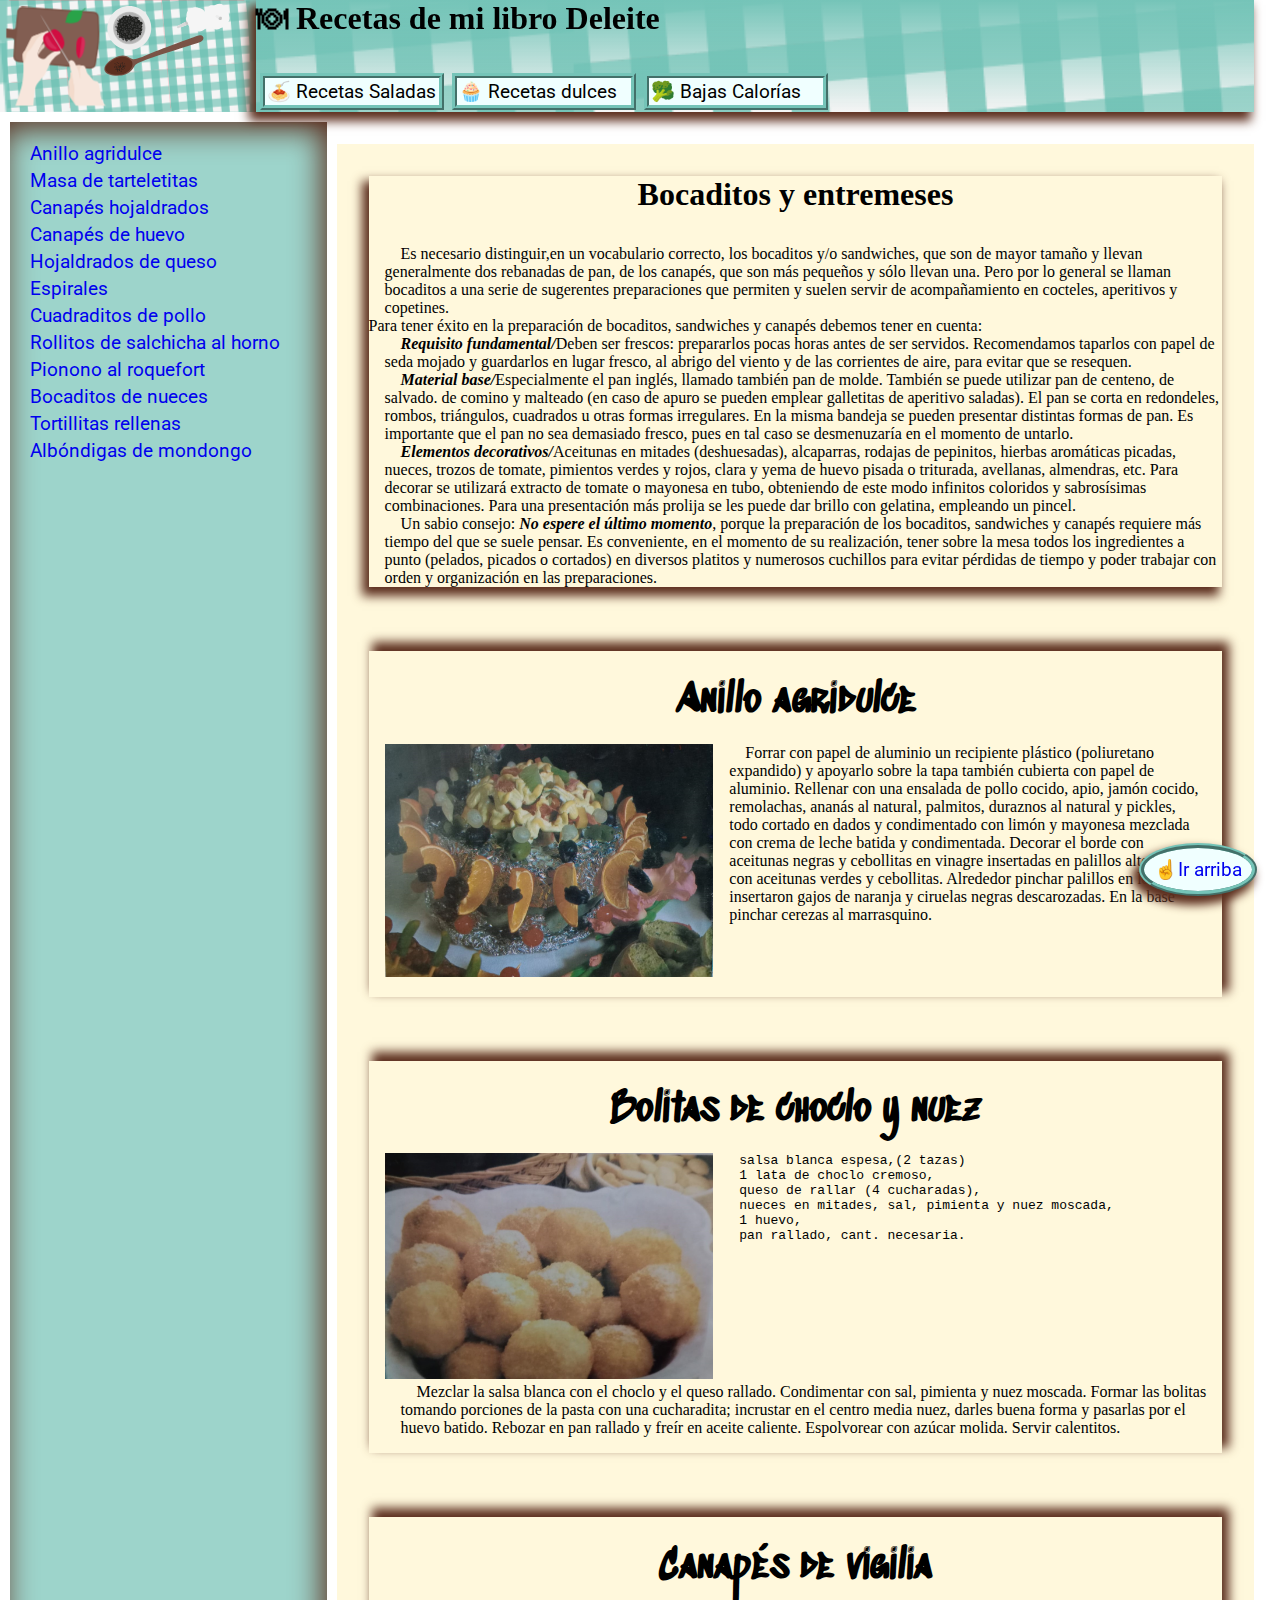
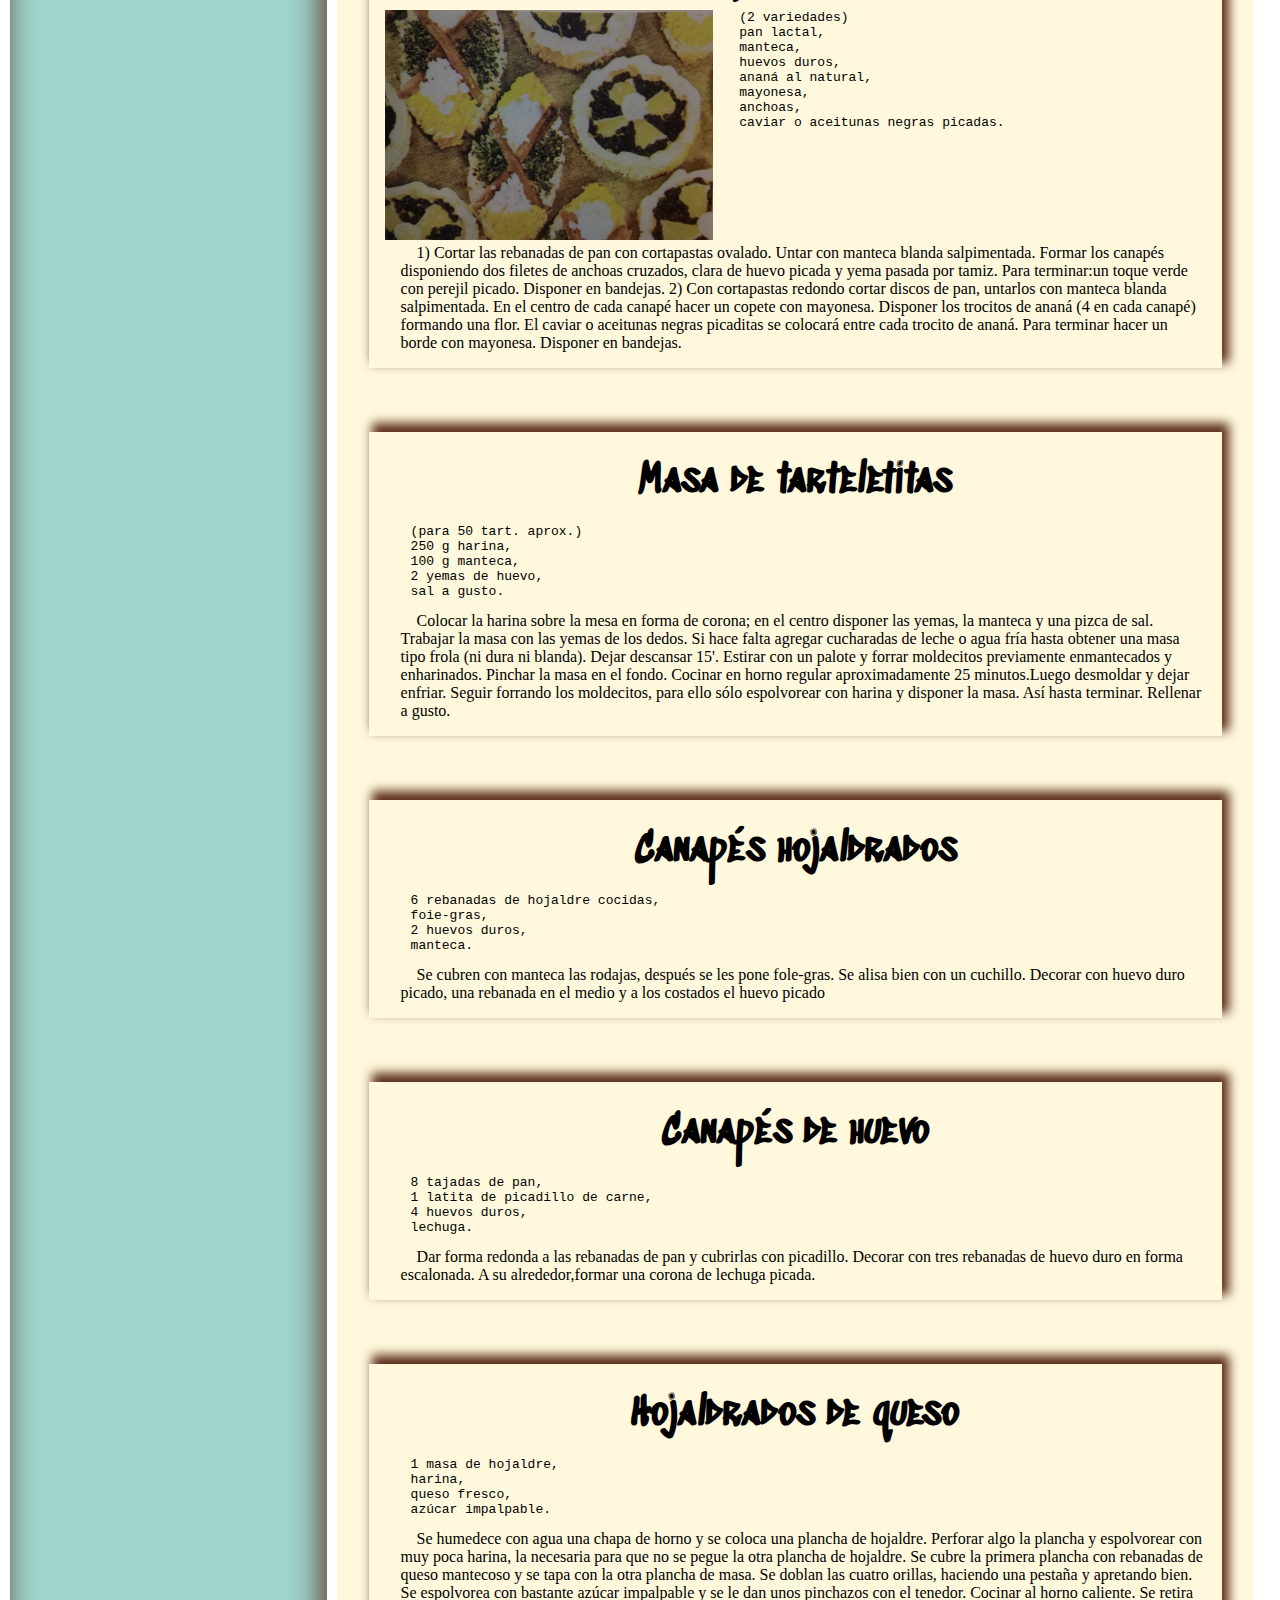
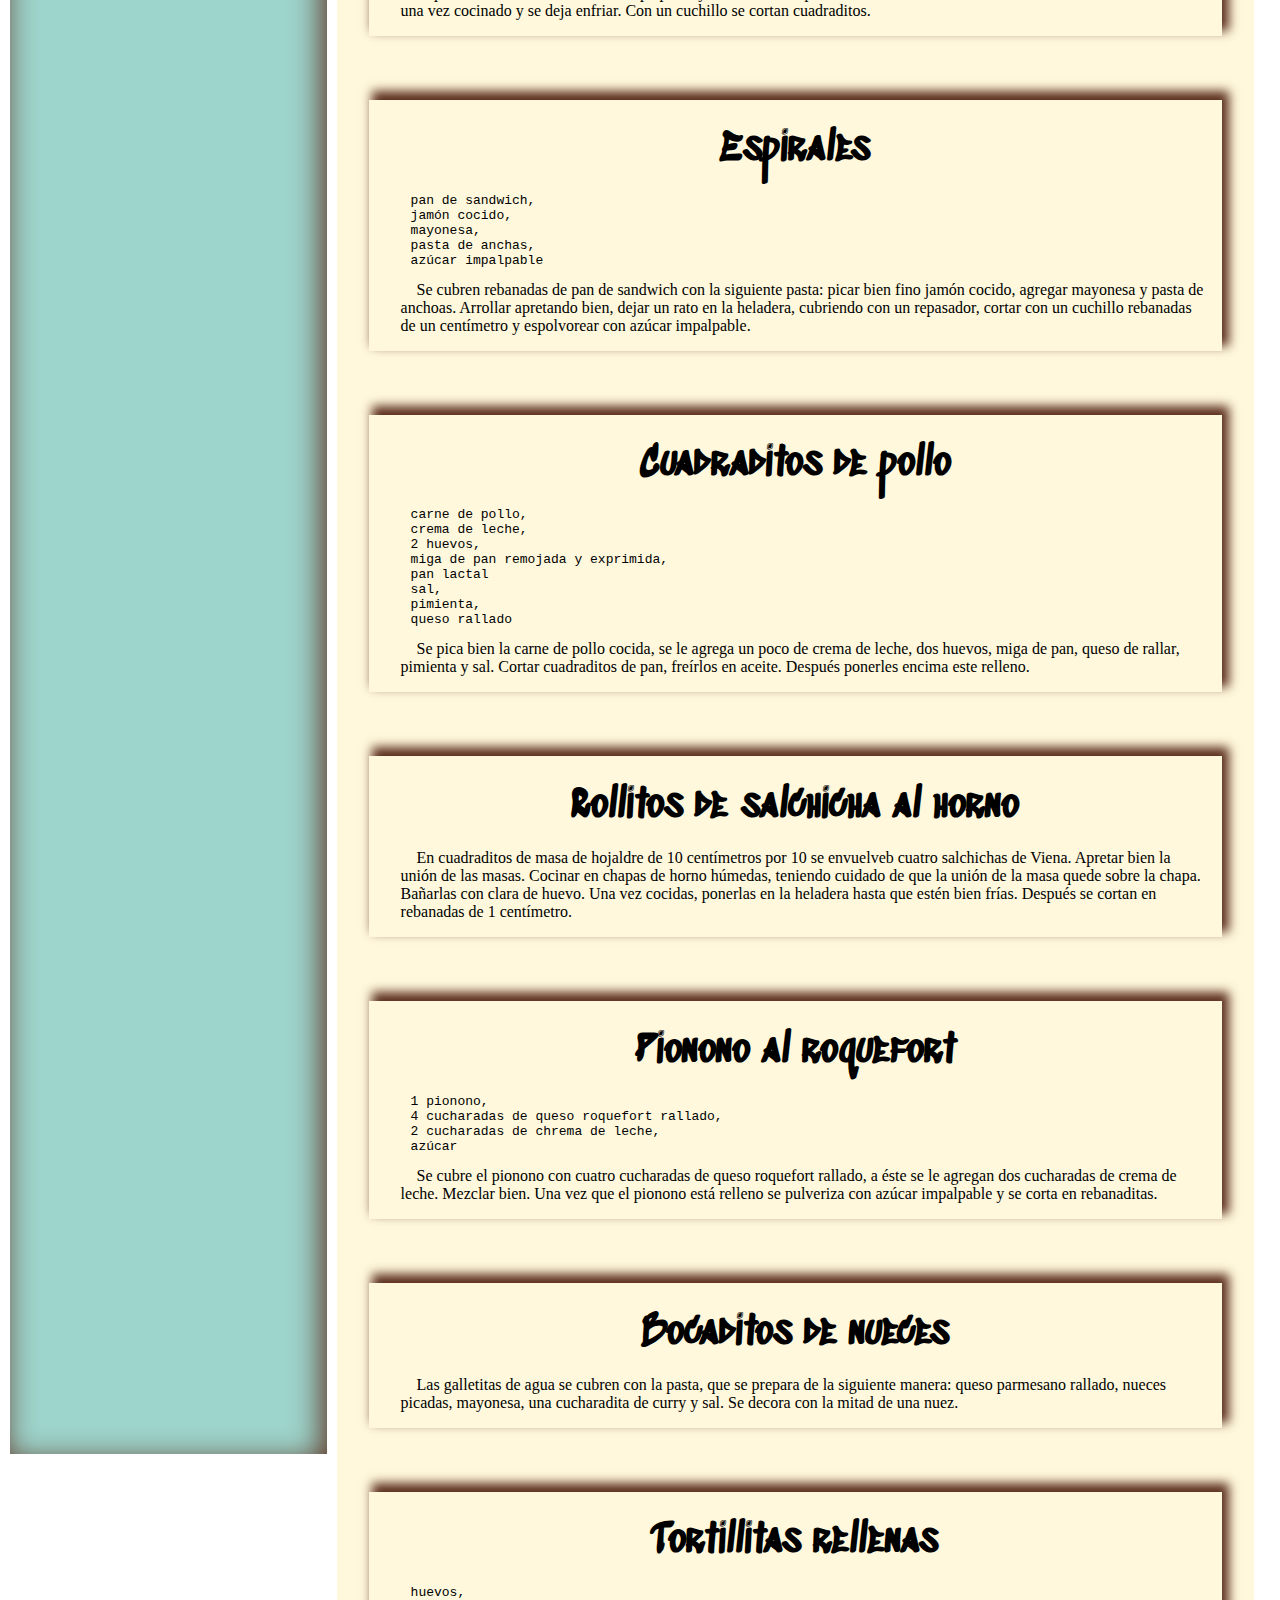
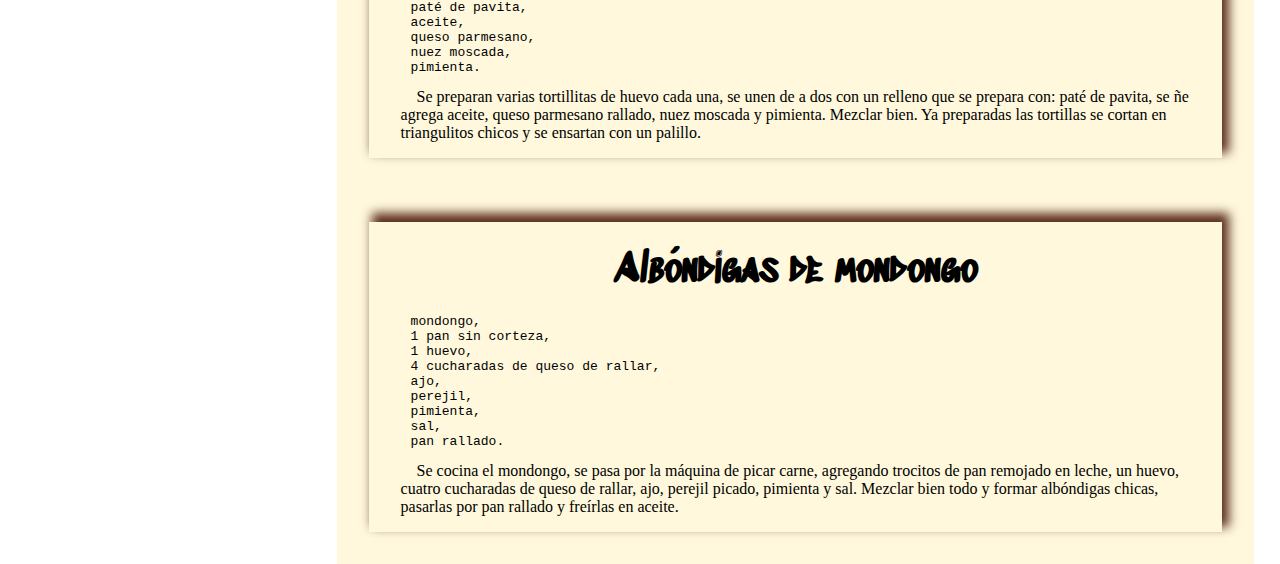
==== commit f8fee48b: "todos los enlaces" ====
--- a/bocaditos.html
+++ b/bocaditos.html
@@ -15,7 +15,7 @@
     <header id="arriba">
 
         
-            <div id="pica"><!-- img -->
+            <div id="pica" title="home"><!-- img -->
                      <svg version="1.1" id="Layer_1" xmlns="http://www.w3.org/2000/svg" xmlns:xlink="http://www.w3.org/1999/xlink" x="0px" y="0px"
             viewBox="30 246.2 672 308.8" enable-background="new 30 246.2 672 308.8" xml:space="preserve">
             <path fill="#EB5E69" d="M686.5,246.2h-649v298.4h649V246.2z"/>
@@ -608,97 +608,55 @@
                 <!-- fin img -->
             </div>
             <div class="titulo">
-                <h1> 🍽 Recetas de mi libro Deleite</h1>
-            </div>
-        
-
-        <nav>
-
-
-            <div class="divsMenu">
-                
-                    <div class="menuTexto">
+                    <h1> 🍽 Recetas de mi libro Deleite</h1>
+               
+            </div>
+            <nav>
+                <div class="divsMenu">
+                     <div class="menuTexto">
                         <span >🍝 Recetas Saladas</span>
-
-                    </div>
-               
-                <div class="contenedor-ul">
-                    <ul>
-                       <a href="./bocaditos.html">
-                           <li>Bocaditos y entremeses</li>
-                           
-                       </a>
-                       <a href="./fiambres.html">
-                           <li>Fiambres</li>
-                       </a>
-                        <a href="">
-                            <li>Ensaladas</li>
-                        </a>
-                        <a href="">
-                            <li>Huevos y tortillas</li>
-                        </a>
-                        <a href="">
-                            <li>Sopas</li>
-                        </a>
-                    </ul>
+                     </div>
+                     <div class="contenedor-ul">
+                         <ul>
+                            <li><a href="./bocaditos.html">Bocaditos y entremeses</a></li>
+                            <li><a href="./fiambres.html">Fiambres</a></li>
+                            <li><a href="./ensaladas.html">Ensaladas</a></li>
+                            <li><a href="./huevos.html">Huevos y tortillas</a></li>
+                            <li><a href="./sopas.html">Sopas</a></li>
+                        </ul>
+                     </div>
                 </div>
-            </div>
-
-            <div class="divsMenu">
-              
+                <div class="divsMenu">
                     <div class="menuTexto">
                         <span>🧁 Recetas dulces</span>
                     </div>
-               
-                <div class="contenedor-ul">
-                    <ul>
-                        <a href="">
-                            <li>Bocaditos y entremeses</li>
-                        </a>
-                        <a href="">
-                            <li>Fiambres</li>
-                        </a>
-                        <a href="">
-                            <li>Ensaladas</li>
-                        </a>
-                        <a href="">
-                            <li>Huevos y tortillas</li>
-                        </a>
-                        <a href="">
-                            <li>Sopas</li>
-                        </a>
-                    </ul>
+                    <div class="contenedor-ul">
+                        <ul>
+                           <li><a href="./bocaditos.html">Bocaditos y entremeses</a></li>
+                           <li><a href="./fiambres.html">Fiambres</a></li>
+                           <li><a href="./ensaladas.html">Ensaladas</a></li>
+                           <li><a href="./huevos.html">Huevos y tortillas</a></li>
+                           <li><a href="./sopas.html">Sopas</a></li>
+                       </ul>
+                    </div>                
                 </div>
-            </div>
-            <div class="divsMenu">
-               
+                <div class="divsMenu">                
                     <div class="menuTexto">
                         <span>🥦 Bajas Calorías</span>
                     </div>
-              
-                <div class="contenedor-ul">
-                    <ul>
-                        <a href="">
-                            <li>Bocaditos y entremeses</li>
-                        </a>
-                        <a href="">
-                            <li>Fiambres</li>
-                        </a>
-                        <a href="">
-                            <li>Ensaladas</li>
-                        </a>
-                        <a href="">
-                            <li>Huevos y tortillas</li>
-                        </a>
-                        <a href="">
-                            <li>Sopas</li>
-                        </a>
-                    </ul>
+                    <div class="contenedor-ul">
+                        <ul>
+                           <li><a href="./bocaditos.html">Bocaditos y entremeses</a></li>
+                           <li><a href="./fiambres.html">Fiambres</a></li>
+                           <li><a href="./ensaladas.html">Ensaladas</a></li>
+                           <li><a href="./huevos.html">Huevos y tortillas</a></li>
+                           <li><a href="./sopas.html">Sopas</a></li>
+                       </ul>
+                    </div>
                 </div>
-            </div>
-        </nav>
-
+            </nav>
     </header>
+
     <main class="mainps">
 
         <aside class="asideLeft">
@@ -708,21 +666,20 @@
             <a href="#canapesHuevo">Canapés de huevo</a>
             <a href="#hojaldradosQueso">Hojaldrados de queso</a>
             <a href="#espirales">Espirales</a>
-            <a href="#cuadraditosPollos">Cuadraditos de pollo</a>
+            <a href="#cuadraditosPollo">Cuadraditos de pollo</a>
             <a href="#RollitosSalchicha">Rollitos de salchicha al horno</a>
             <a href="#piononoRo">Pionono al roquefort</a>
-            <a href="#bicaditosNueces">Bocaditos de nueces</a>
-            <a href="#TortitasRellenas">Tortillas rellenas</a>
-            <a href="#AlbondigaMondongo">Albóndigas de mondongo</a>
+            <a href="#bocaditosNueces">Bocaditos de nueces</a>
+            <a href="#tortillitasRellenas">Tortillitas rellenas</a>
+            <a href="#albondigaMondongo">Albóndigas de mondongo</a>
             <pre>
 
             </pre>
         </aside>
+        
+        
         <section>
-
-
-
-            <div>
+            <div class="introduccion">
                 <h1>Bocaditos y entremeses</h1>
 
                 <p>Es necesario distinguir,en un vocabulario correcto, los bocaditos y/o sandwiches, que son de mayor
@@ -752,162 +709,290 @@
                     organización en las preparaciones.</p>
             </div>
 
-
-            <div class="contenedorReceta">
-                <h1 id="anilloAgridulce">Anillo agridulce</h1>
-                
-                     <div class="recetas">
-                        <img class="imgRecetas" src="./imgs/anilloAgridulce.jpeg" alt="anillo agridulce">
-                   
-               
-                         <div>
-                             <p>Forrar con papel de aluminio un recipiente plástico (poliuretano expandido) y apoyarlo sobre la tapa también cubierta con papel de aluminio. Rellenar con una ensalada de pollo cocido, apio, jamón cocido, remolachas, ananás al natural, palmitos, duraznos al natural y pickles, todo cortado en dados y condimentado con limón y mayonesa mezclada con crema de leche batida y condimentada. Decorar el borde con aceitunas negras y cebollitas en vinagre insertadas en palillos alternando con aceitunas verdes y cebollitas. Alrededor pinchar palillos en los que se insertaron gajos de naranja y ciruelas negras descarozadas. En la base pinchar cerezas al marrasquino.
-                                                 </p>
-                         </div>
-                     </div>
-                
-            </div>
-
-            <div class="contenedorReceta">
-                <h1>Bolitas de choclo y nuez</h1>
-                <div class="recetas" >
-
-                   
-                       <img class="imgRecetas" src="./imgs/bolitasDeChochoNuez.jpeg" alt="anillo agridulce">
-                       
-                   
-                  
-                       
-                      
-                           <div>
-                               <div class="ingredientes">
-                               
-                               
-                                            <p>salsa blanca espesa,(2 tazas)</p>
-                                            <p>1 lata de choclo cremoso,</p>
-                                            <p>queso de rallar (4 cucharadas),</p>
-                                            <p>nueces en mitades, sal, pimienta y nuez moscada,</p>
-                                            <p>1 huevo,</p>
-                                            <p>pan rallado, cant. necesaria.</p>
-                               </div>
-                               
-                               
-                               
-                                <div>
-                                    <p >
-                                        Mezclar la salsa blanca con el choclo y el queso rallado. Condimentar con sal, pimienta y nuez moscada. Formar las bolitas tomando porciones de la pasta con una cucharadita; incrustar en el centro media nuez, darles buena forma y pasarlas por el huevo batido. Rebozar en pan rallado y freír en aceite caliente. Espolvorear con azúcar molida. Servir calentitos.
-                                    </p>
-                                </div>
-                           </div>
-                     
-                 
-                </div>
-            </div>
-
 <!--otra receta  -->
             <div class="contenedorReceta">
-                <h1>Canapés de vigilia</h1>
+                <div class="tituloReceta">
+                    <h1 id="anilloAgridulce">Anillo agridulce</h1>                
+                </div>               
+                <div class="recetas">
+                    <div class="imgRecetas">
+                        <img class="imgRecetasSub" src="./imgs/anilloAgridulce.jpeg" alt="anillo agridulce">
+                    </div>
+                    <div class="pasos">
+                       <p>Forrar con papel de aluminio un recipiente plástico (poliuretano expandido) y apoyarlo sobre la tapa también cubierta con papel de aluminio. Rellenar con una ensalada de pollo cocido, apio, jamón cocido, remolachas, ananás al natural, palmitos, duraznos al natural y pickles, todo cortado en dados y condimentado con limón y mayonesa mezclada con crema de leche batida y condimentada. Decorar el borde con aceitunas negras y cebollitas en vinagre insertadas en palillos alternando con aceitunas verdes y cebollitas. Alrededor pinchar palillos en los que se insertaron gajos de naranja y ciruelas negras descarozadas. En la base pinchar cerezas al marrasquino.</p>
+                    </div>
+                </div>
+                
+            </div>
+<!--otra receta  -->
+            <div class="contenedorReceta">
+                <div class="tituloReceta">
+                    <h1>Bolitas de choclo y nuez</h1>
+                </div>
                 <div class="recetas" >
-
-                  <img class="imgRecetas" src="./imgs/canapesVigilia.jpeg" alt="anillo agridulce">
-                   
-                  
-                       
-                       <div class="receta">
-                           
-                                <div class="ingredientes">
-                           
-                                        <p>(2 variedades)</p>
-                                        <p>pan lactal, </p>
-                                        <p>manteca, </p>
-                                        <p>huevos duros, </p>
-                                        <p>ananá al natural, </p>
-                                        <p>mayonesa, </p>
-                                        <p>anchoas, </p>
-                                        <p>caviar o aceitunas negras picadas.</p>
-                                </div>
-                           
-                           
-                           
-                           
-                            <div>
+                    <div class="imgRecetas">
+                        <img class="imgRecetasSub" src="./imgs/bolitasDeChochoNuez.jpeg" alt="anillo agridulce">
+                    </div>                  
+                    <div class="ingredientes">
+                        <p>salsa blanca espesa,(2 tazas)</p>
+                        <p>1 lata de choclo cremoso,</p>
+                        <p>queso de rallar (4 cucharadas),</p>
+                        <p>nueces en mitades, sal, pimienta y nuez moscada,</p>
+                        <p>1 huevo,</p>
+                        <p>pan rallado, cant. necesaria.</p>
+                    </div>
+                    <div class="pasos">
+                        <p >
+                            Mezclar la salsa blanca con el choclo y el queso rallado. Condimentar con sal, pimienta y nuez moscada. Formar las bolitas tomando porciones de la pasta con una cucharadita; incrustar en el centro media nuez, darles buena forma y pasarlas por el huevo batido. Rebozar en pan rallado y freír en aceite caliente. Espolvorear con azúcar molida. Servir calentitos.
+                        </p>
+                    </div>
+                </div>
+            </div>         
+
+<!--otra receta  -->
+            <div class="contenedorReceta">                
+                <div class="tituloReceta">
+                    <h1>Canapés de vigilia</h1>
+                </div>
+                <div class="recetas" >
+                      <div class="imgRecetas">
+                         <img  class="imgRecetasSub" src="./imgs/canapesVigilia.jpeg" alt="anillo agridulce">
+                      </div>
+                      <div class="ingredientes">
+                            <p>(2 variedades)</p>
+                            <p>pan lactal, </p>
+                            <p>manteca, </p>
+                            <p>huevos duros, </p>
+                            <p>ananá al natural, </p>
+                            <p>mayonesa, </p>
+                            <p>anchoas, </p>
+                            <p>caviar o aceitunas negras picadas.</p>
+                        </div>
+                        <div class="pasos">
                                 <p >
                                     1) Cortar las rebanadas de pan con cortapastas ovalado. Untar con manteca blanda salpimentada. Formar los canapés disponiendo dos filetes de anchoas cruzados, clara de huevo picada y yema pasada por tamiz. Para terminar:un toque verde con perejil picado. Disponer en bandejas.
                                     2) Con cortapastas redondo cortar discos de pan, untarlos con manteca blanda salpimentada. En el centro de cada canapé hacer un copete con mayonesa. Disponer los trocitos de ananá (4 en cada canapé) formando una flor. El caviar o aceitunas negras picaditas se colocará entre cada trocito de ananá. Para terminar hacer un borde con mayonesa. Disponer en bandejas.
                                 </p>
-                            </div>
-                       </div>
-                   
+                        </div>
                 </div>
             </div>
 
 
 <!-- otra receta -->
 <div class="contenedorReceta" id="masaTarteletita">
-    <h1>Masa de tarteletitas</h1>
-    <div class="recetas" >     
-      
-           
-           <div class="receta">
-               
-                    <div class="ingredientes">
-                        <p>(para 50 tart. aprox.)</p>
-                        <p>250 g harina, </p>
-                        <p>100 g manteca, </p>
-                        <p>2 yemas de huevo, </p>
-                        <p>sal a gusto.</p>
-                        
-                       
-                    </div>
-               
-               
-               
-               
-                <div>
-                    <p >
-                        Colocar la harina sobre la mesa en forma de corona; en el centro disponer las yemas, la manteca y una pizca de sal. Trabajar la masa con las yemas de los dedos. Si hace falta agregar cucharadas de leche o agua fría hasta obtener una masa tipo frola (ni dura ni blanda). Dejar descansar 15'. Estirar con un palote y forrar moldecitos previamente enmantecados y enharinados. Pinchar la masa en el fondo. Cocinar en horno regular aproximadamente 25 minutos.Luego desmoldar y dejar enfriar. Seguir forrando los moldecitos, para ello sólo espolvorear con harina y disponer la masa. Así hasta terminar. Rellenar a gusto.
-                    </p>
-                </div>
-           </div>
-       
-    </div>
-</div>   
+    <div class="tituloReceta" >
+        <h1>Masa de tarteletitas</h1>
+    </div>
+    <div class="recetas">
+        <div class="ingredientes">
+            <p>(para 50 tart. aprox.)</p>
+            <p>250 g harina, </p>
+            <p>100 g manteca, </p>
+            <p>2 yemas de huevo, </p>
+            <p>sal a gusto.</p>
+        </div>
+        <div class="pasos">
+            <p >
+                Colocar la harina sobre la mesa en forma de corona; en el centro disponer las yemas, la manteca y una pizca de sal. Trabajar la masa con las yemas de los dedos. Si hace falta agregar cucharadas de leche o agua fría hasta obtener una masa tipo frola (ni dura ni blanda). Dejar descansar 15'. Estirar con un palote y forrar moldecitos previamente enmantecados y enharinados. Pinchar la masa en el fondo. Cocinar en horno regular aproximadamente 25 minutos.Luego desmoldar y dejar enfriar. Seguir forrando los moldecitos, para ello sólo espolvorear con harina y disponer la masa. Así hasta terminar. Rellenar a gusto.
+            </p>
+        </div>
+   </div>
+</div>
+   
 
 <!-- otra receta -->
-<div class="contenedorReceta" id="masaTarteletita">
-    <h1 id="canapesHojaldrados">Canapés hojaldrados
-    </h1>
-    <div class="recetas" >     
-      
-           
-           <div class="receta">
-               
-                    <div class="ingredientes">
-                        6 rebanadas de hojaldre cocidas,
-                        foie-gras,
-                        2 huevos duros,
-                        manteca.
-                       
-                    </div>
-               
-               
-               
-               
-                <div>
-                    <p >
-                        Se cubren con manteca las rodajas, después se les pone fole-gras. Se alisa bien con un cuchillo. Decorar con huevo duro picado, una rebanada en el medio y a los costados el huevo picado </p>
-                </div>
-           </div>
-       
+<div class="contenedorReceta">
+    <div class="tituloReceta">
+        <h1 id="canapesHojaldrados">Canapés hojaldrados</h1>
+    </div>
+    <div class="recetas">
+        <div class="ingredientes">
+            <p>6 rebanadas de hojaldre cocidas,</p>
+            <p>foie-gras,</p>
+            <p>2 huevos duros,</p>
+            <p>manteca.</p>
+        </div>
+        <div class="pasos">
+            <p >Se cubren con manteca las rodajas, después se les pone fole-gras. Se alisa bien con un cuchillo. Decorar con huevo duro picado, una rebanada en el medio y a los costados el huevo picado </p>
+        </div>
     </div>
 </div>         
-        </section>
-
-
+        
 <!-- otra receta -->
-
-
-
+<div class="contenedorReceta" id="canapesHuevo">
+    <div class="tituloReceta">
+        <h1>Canapés de huevo</h1>
+    </div>
+    <div class="recetas">
+        <div class="ingredientes">
+            <p>8 tajadas de pan,</p>
+            <p>1 latita de picadillo de carne,</p>
+            <p>4 huevos duros,</p>
+            <p>lechuga.</p>
+        </div>
+        <div class="pasos">
+            <p >Dar forma redonda  a las rebanadas de pan y cubrirlas con picadillo. Decorar con tres rebanadas de huevo duro en forma escalonada. A su alrededor,formar una corona de lechuga picada.</p> 
+        </div>
+    </div>
+</div>         
+        
+<!-- otra receta -->
+<div class="contenedorReceta" id="hojaldradosQueso">
+    <div class="tituloReceta">
+        <h1>Hojaldrados de queso</h1>
+    </div>
+    <div class="recetas">
+        <div class="ingredientes">
+            <p>1 masa de hojaldre,</p>
+            <p>harina,</p>
+            <p>queso fresco,</p>
+            <p>azúcar impalpable.</p>
+        </div>
+        <div class="pasos">
+            <p >Se humedece con agua una chapa de horno y se coloca una plancha de hojaldre. Perforar algo la plancha y espolvorear con muy poca harina, la necesaria para que no se pegue la otra plancha de hojaldre. Se cubre la primera plancha con rebanadas de queso mantecoso y se tapa con la otra plancha de masa. Se doblan las cuatro orillas, haciendo una pestaña y apretando bien. Se espolvorea con bastante azúcar impalpable y se le dan unos pinchazos con el tenedor. Cocinar al horno caliente. Se retira una vez cocinado y se deja enfriar. Con un cuchillo se cortan cuadraditos.</p>
+            </div>
+    </div>
+</div>      
+<!-- otra receta -->
+<div class="contenedorReceta" id="espirales">
+    <div class="tituloReceta">
+        <h1>Espirales</h1>
+    </div>
+    <div class="recetas">
+        <div class="ingredientes">
+            <p>pan de sandwich,</p>
+            <p>jamón cocido,</p>
+            <p>mayonesa,</p>
+            <p>pasta de anchas,</p>
+            <p>azúcar impalpable</p>
+        </div>
+        <div class="pasos">
+            <p >Se cubren rebanadas de pan de sandwich con la siguiente pasta: picar bien fino jamón cocido, agregar mayonesa y pasta de anchoas. Arrollar apretando bien, dejar un rato en la heladera, cubriendo con un repasador, cortar con un cuchillo rebanadas de un centímetro y espolvorear con azúcar impalpable.</p>
+            </div>
+    </div>
+</div>       
+         <!-- otra receta -->
+<div class="contenedorReceta" id="cuadraditosPollo">
+    <div class="tituloReceta">
+        <h1>Cuadraditos de pollo</h1>
+    </div>
+    <div class="recetas">
+        <div class="ingredientes">
+            <p>carne de pollo,</p>
+            <p>crema de leche,</p>
+            <p>2 huevos,</p>
+            <p>miga de pan remojada y exprimida,</p>
+            <p>pan lactal</p>
+            <p>sal,</p>
+            <p>pimienta,</p>
+            <p>queso rallado</p>
+        </div>
+        <div class="pasos">
+            <p >Se pica bien la carne de pollo cocida, se le agrega un poco de crema de leche, dos huevos, miga de pan, queso de rallar, pimienta y sal. Cortar cuadraditos de pan, freírlos en aceite. Después ponerles encima este relleno.</p>
+            </div>
+    </div>
+</div>     
+ <!-- otra receta -->
+ <div class="contenedorReceta" id="rollitosSalchicha">
+    <div class="tituloReceta">
+        <h1>Rollitos de salchicha al horno</h1>
+    </div>
+    <div class="recetas">
+        <div class="pasos">
+            <p >En cuadraditos de masa de hojaldre de 10 centímetros por 10 se envuelveb cuatro salchichas de Viena. Apretar bien la unión de las masas. Cocinar en chapas de horno húmedas, teniendo cuidado de que la unión de la masa quede sobre la chapa. Bañarlas con clara de huevo. Una vez cocidas, ponerlas en la heladera hasta que estén bien frías. Después se cortan en rebanadas de 1 centímetro.</p>
+            </div>
+    </div>
+</div>  
+
+
+
+<!-- otra receta -->
+<div class="contenedorReceta" id="piononoRo">
+    <div class="tituloReceta">
+        <h1>Pionono al roquefort</h1>
+    </div>
+    <div class="recetas">
+        <div class="ingredientes">
+            <p>1 pionono,</p>
+            <p>4 cucharadas de queso roquefort rallado,</p>
+            <p>2 cucharadas de chrema de leche,</p>
+            <p>azúcar</p>
+        </div>
+        <div class="pasos">
+            <p>Se cubre el pionono con cuatro cucharadas de queso roquefort rallado, a éste se le agregan dos cucharadas de crema de leche. Mezclar bien. Una vez que el pionono está relleno se pulveriza con azúcar impalpable y se corta en rebanaditas.</p>
+            </div>
+    </div>
+</div>  
+
+
+
+<!-- otra receta -->
+<div class="contenedorReceta" id="bocaditosNueces">
+    <div class="tituloReceta">
+        <h1>Bocaditos de nueces</h1>
+    </div>
+    <div class="recetas">
+
+        <div class="pasos">
+            <p>Las galletitas de agua se cubren con la pasta, que se prepara de la siguiente manera: queso parmesano rallado, nueces picadas, mayonesa, una cucharadita de curry y sal. Se decora con la mitad de una nuez.</p>
+            </div>
+    </div>
+</div>  
+
+<!-- otra receta -->
+<div class="contenedorReceta" id="tortillitasRellenas">
+    <div class="tituloReceta">
+        <h1>Tortillitas rellenas</h1>
+    </div>
+    <div class="recetas">
+        <div class="ingredientes">
+            <p>huevos,</p>
+            <p>paté de pavita,</p>
+            <p>aceite,</p>
+            <p>queso parmesano,</p>
+            <p>nuez moscada,</p>
+            <p>pimienta.</p>
+        </div>
+        <div class="pasos">
+            <p>Se preparan varias tortillitas de huevo cada una, se unen de a dos con un relleno que se prepara con: paté de pavita, se ñe agrega aceite, queso parmesano rallado, nuez moscada y pimienta. Mezclar bien. Ya preparadas las tortillas se cortan en triangulitos chicos y se ensartan con un palillo.</p>
+            </div>
+    </div>
+</div>  
+
+
+
+
+<!-- otra receta -->
+<div class="contenedorReceta" id="albondigaMondongo">
+    <div class="tituloReceta">
+        <h1>Albóndigas de mondongo</h1>
+    </div>
+    <div class="recetas">
+        <div class="ingredientes">
+           <p>mondongo,</p>
+           <p>1 pan sin corteza, </p>
+           <p>1 huevo,</p>
+           <p>4 cucharadas de queso de rallar,</p>
+           <p>ajo,</p>
+           <p>perejil,</p>
+           <p>pimienta,</p>
+           <p>sal,</p>
+           <p>pan rallado.</p>
+        </div>
+        <div class="pasos">
+            <p>Se cocina el mondongo, se pasa por la máquina de picar carne, agregando trocitos de pan remojado en leche, un huevo, cuatro cucharadas de queso de rallar, ajo, perejil picado, pimienta y sal. Mezclar bien todo y formar albóndigas chicas, pasarlas por pan rallado y freírlas en aceite.</p>
+            </div>
+    </div>
+</div>  
+
+
+
+
+
+
+
+
+</section>
     </main>
     <a href="#arriba" class="subir">☝Ir arriba</a>
 </body>
--- a/css/estilo.css
+++ b/css/estilo.css
@@ -1,25 +1,30 @@
 @import url('https://fonts.googleapis.com/css2?family=Sedgwick+Ave+Display&display=swap');
 @import url('https://fonts.googleapis.com/css2?family=Roboto:wght@300&display=swap');
 *{margin:0px;padding:0px;}
-nav{display: flex;
-    justify-content:center;
-    position: sticky;
+nav{display: flex;       
+    position: absolute;
+    top: 4.3em; 
+    left: 16em;  
 }
 
 .divsMenu{
-
   height: 2.7em;
   width: 12em;
-  position: relative;
-  top:0px;
+  position:relative;
+ 
   overflow: hidden;
 
 }
 .divsMenu:hover{
   height: auto;
-  overflow: visible;
- 
-
+  overflow: visible; 
+
+}
+
+.titulo{
+  box-shadow:#5D2F1F -5px 7px 10px 2px; 
+  background: -webkit-linear-gradient(top, #75C4B8,transparent);
+  width: 100%;
 }
 
 
@@ -39,7 +44,7 @@
     
 }
 .menuTexto:hover{
-  box-shadow: #75C4B8 5px 5px; 
+   box-shadow:#5D2F1F -5px 7px 10px 2px; 
   animation: mianimacion 1s ease-in-out 0s infinite normal none; 
 }
 @keyframes mianimacion { 
@@ -63,36 +68,33 @@
 }
 
 header{
+  width: 98vw;
    display: flex;
-   flex-direction: column;
   background-image: url("../imgs/cocina1.png");
     background-size:cover;
     background-position: bottom right; 
     background-repeat: no-repeat;
     height: 7em;
-  
-  
+    position: relative;
+}
+
+.tituloNav{
+  display:flex;
+  flex-direction: column;
+  align-items: center;
+  justify-content: flex-end;
 }
 .extension{
   position:absolute;
 
  
 }
-.titulo{
- position:relative;
- left:0px;
- bottom:0px;
-}
-
-h1{
-    margin: auto;
+
+
+.tituloReceta {
     margin: 0.5em 0px 1em 0px;
-   align-items: center;
    font-family: 'Sedgwick Ave Display', cursive;
-   text-align: center;
-   font-size: 1.5em;
-
-  
+   font-size: 1.2em;
    
 }
 
@@ -120,6 +122,7 @@
 .contenedor-ul{
   background-color:azure; 
  width:max-content;
+
  
 }
 a:hover{
@@ -133,7 +136,8 @@
   background-color: #9DD4CB;
   height:500vh;
   margin: 10px;
-
+  box-shadow:#5D2F1F -5px 7px 30px inset; 
+  padding: 1em;
  
 }
 
@@ -155,21 +159,61 @@
   padding: 2em;
   background-color: cornsilk;
 }
-.imgRecetas{
-   flex:1;
-   margin-right: 1em;
-   width: 35%;
-}
-
+/*---------------------------------- Receta*/
 .recetas{
- 
   display: flex;
-
-}
+  flex-wrap: wrap;
+}
+.imgRecetas{   
+   width:40%;   
+}
+
+.ingredientes{
+  margin-bottom: 1em;
+  font-family: monospace;
+  width: 57%;
+}
+.pasos{
+  flex:1 1 57%;
+}
+.imgRecetasSub{
+  width: 100%;
+}
+ /*----------------------------------fin receta*/
 
 @media (max-width:700px) { 
-
-  
+  .introduccion{
+   
+    box-shadow:#5D2F1F 5px -7px 10px 2px ; 
+  }
+  header{
+   flex-direction: column;
+  }
+  .titulo{
+    position: absolute;
+    top:0px;
+    right: 0px;
+    width:60vw;
+  }
+  nav{
+  top:0px;
+  left:0px;
+  flex-direction: column;
+  position:relative;
+  }
+  .divsMenu{
+    display:flex;
+    width: fit-content;
+   height: fit-content;
+  }
+.contenedor-ul{
+  width: min-content;
+  display:inline-block;
+  position: absolute;
+  left: 12em;
+}
+
+
 
  .subir{
   right: 5em;
@@ -177,36 +221,11 @@
   .asideLeft a{
     display: inline;
   }
- header{height:auto;
-
-}
-  .divsMenu{
-   display: flex;
-   width:12em;
-   overflow: hidden;
-   height:auto;
-   position: relative;
-   top:0px;
-   overflow: hidden;
- 
-  }
-
- 
-  .menuTexto{
-    display:inline-block;
-    width: 9em;
-    height:fit-content;
-  }
-.contenedor-ul{
-  width: min-content;
-  display:inline-block;
-  position: absolute;
-  left: 12em;
-}
-  nav{
-    flex-direction: column;
-   
-  }
+ header{height:auto; width: 95vw;
+
+} 
+
+
   .recetas { 
      flex-direction: column; 
      align-items: center;     
@@ -214,42 +233,57 @@
   .imgRecetas{
     width: 90%;
   }
-  .receta{
-    flex:1;
-  }
+  
   p{ text-indent: 1px;
      margin:2px;}
-  section{
-   width: 90%;margin: auto;
+
+  .asideLeft,section{
+   width:100%;margin:5vw;
+   padding: 0px;
 
   }   
   .mainps{
     flex-direction: column;
+    width: 95vw;
+    margin: 0px;padding: 0px;
+    align-items: center;
   }
   .asideLeft{width: 100%;height: auto;}
+
+
  } 
+
+
+/*fin media-------------------------------- fin media */
 
 .ingredientes{
   margin-bottom: 1em;
   font-family: monospace;
 }
 
- .receta{
-  flex:2;
-    height: auto;
-    margin: auto;
-} 
+
+.introduccion{
+  box-shadow:#5D2F1F -5px 7px 10px 2px; 
+}
+.introduccion h1{
+  text-align: center;
+  margin-bottom: 1em;
+  
+}
 
 .contenedorReceta{
-
+  display:flex;
+  flex-direction: column;
   margin-top:4em;
- 
-}
-
-
-
-body{
-  width: 100vw;
+  align-items: center;
+  box-shadow:#5D2F1F 5px -7px 10px 2px ; 
+  padding: 1em;
+}
+
+
+
+html{
+  width: 95vw;
 }
 
 .subir{
@@ -261,15 +295,7 @@
  text-align: center;
  border: 5px ridge rgb(117, 196, 184);
  background-color:azure;
-}
-
-#tomate1{
-  width: 15px;
-}
-
-#pica{
-  position: absolute;
-  top:0px;
-  left: 0px;
-
-}
+ box-shadow:#5D2F1F -5px 7px 10px 2px ; 
+}
+
+
--- a/imagen.css
+++ b/imagen.css
@@ -43,6 +43,7 @@
 
 svg{
     height: 7em;
+    width: 16em;
 }
 
 #cuchillo{
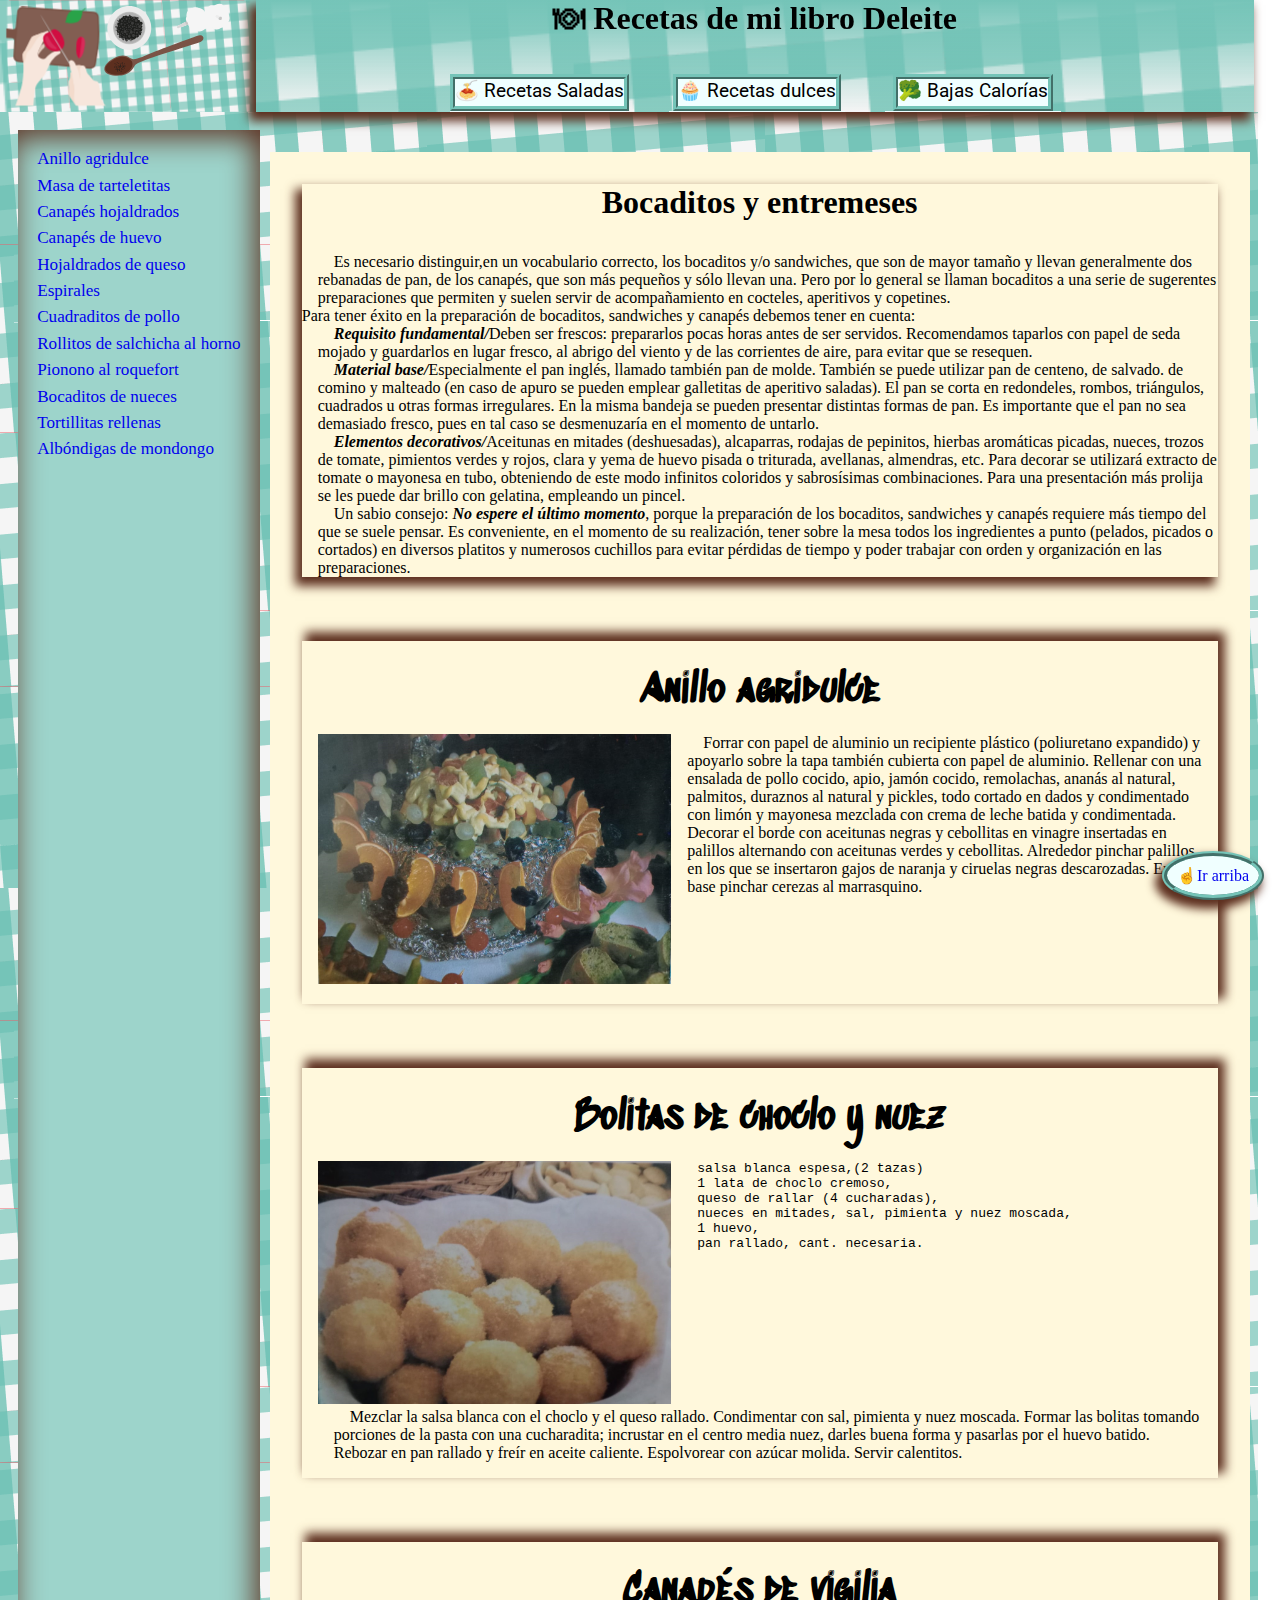
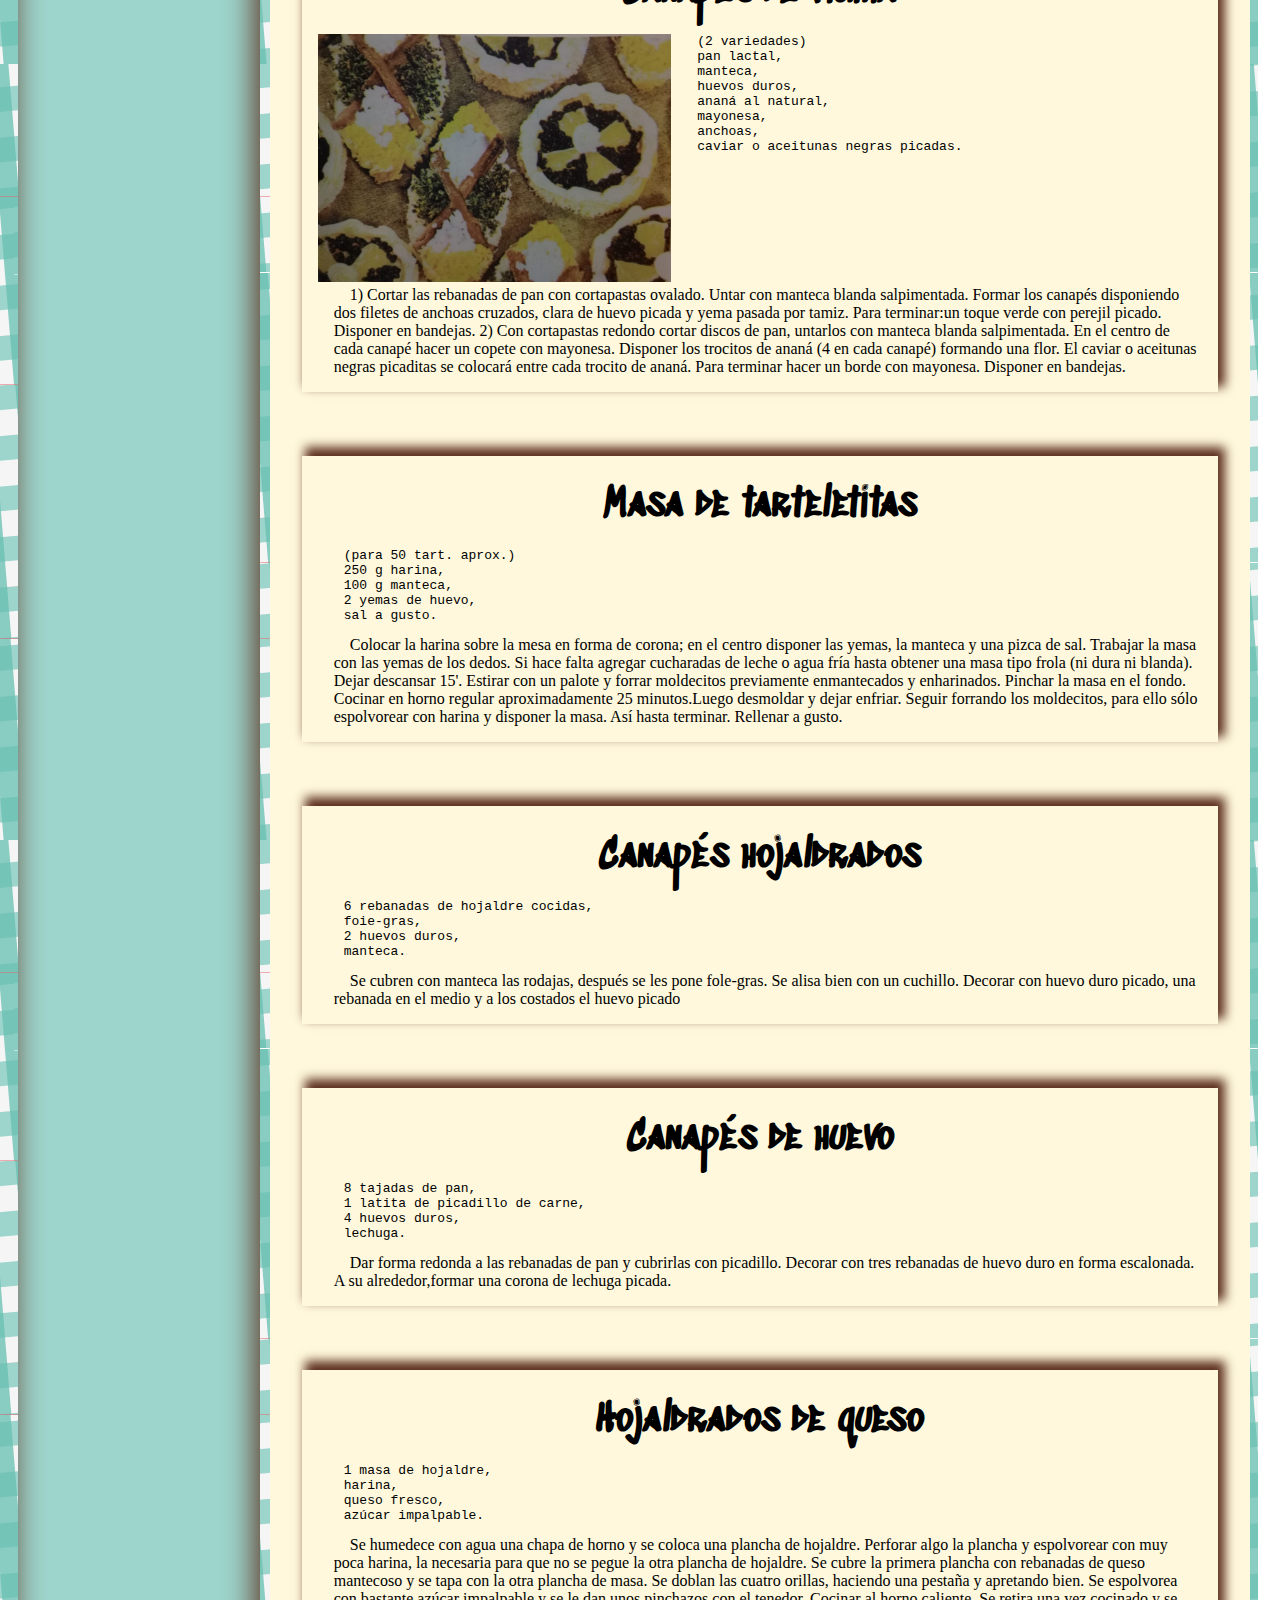
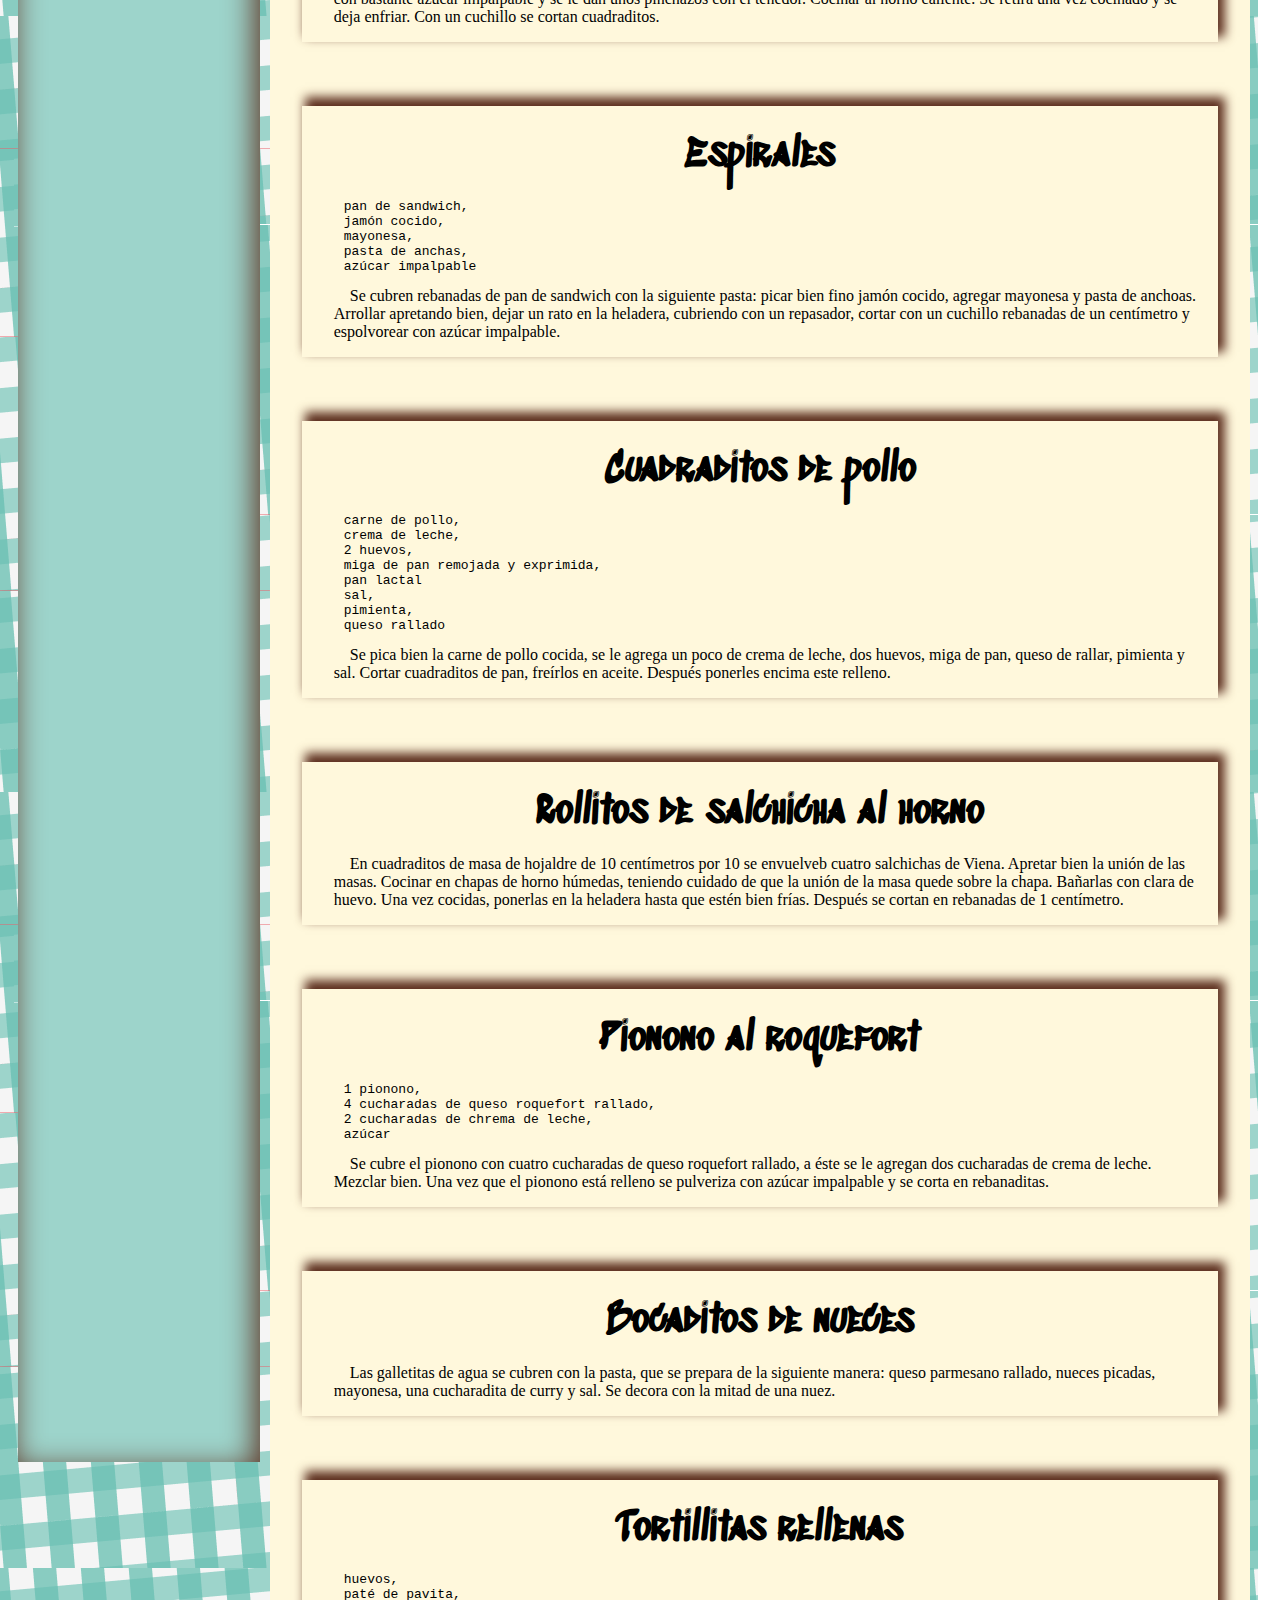
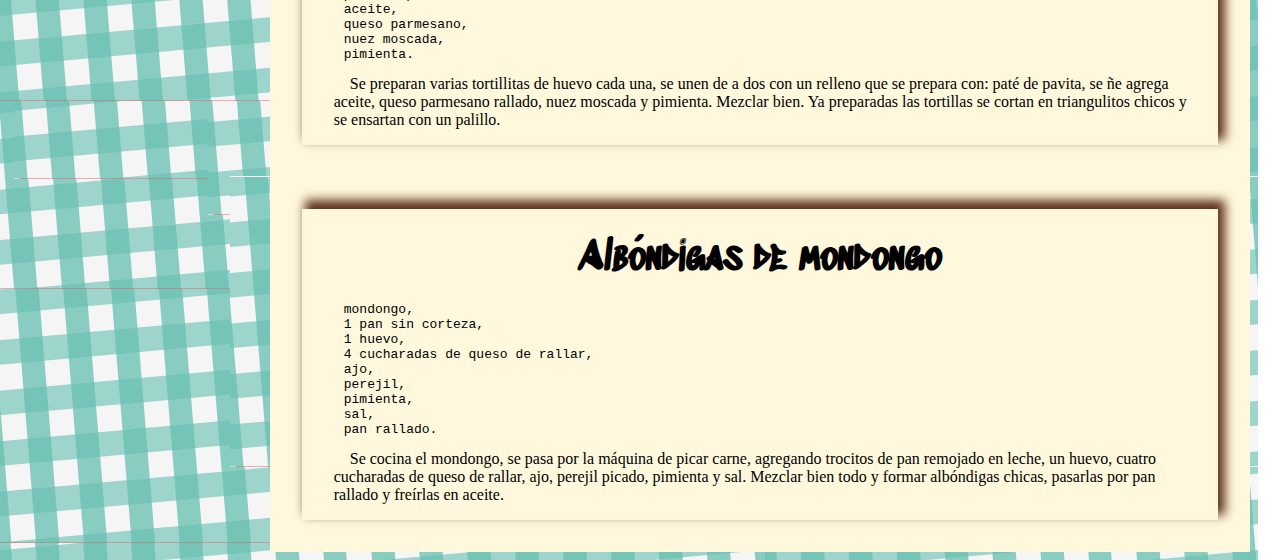
==== commit c265d8db: "todo mmodificado" ====
--- a/bocaditos.html
+++ b/bocaditos.html
@@ -446,10 +446,10 @@
             C361.9,292.2,361.4,291.9,360.8,291.9z"/>
             <path fill="#3C3C3B" d="M376.4,290c-1.1,0-0.9,1.7,0.2,1.7C377.7,291.6,377.5,290,376.4,290z"/>
             <path fill="#3C3C3B" d="M354.3,337.8c-1,0-0.8,1.6,0.2,1.6S355.3,337.8,354.3,337.8z"/>
-            <path fill="#7A5346" d="M573.8,349.8c0,0-2.1-10.2-18.3-4.2s-94.2,34.5-118,44.1c-23.7,9.6-48.1,21.5-57.1,20
+            <path id="mango"fill="#7A5346" d="M573.8,349.8c0,0-2.1-10.2-18.3-4.2s-94.2,34.5-118,44.1c-23.7,9.6-48.1,21.5-57.1,20
             c-9.1-1.6-18.4-15.1-39.1-9c-20.6,6.1-43.6,23.6-40.2,39.2c3.4,15.5,37.8,17.7,54.8,12.6c16.6-5,24.1-17.1,28.2-24.3
             c4.1-7.2,14.7-9.9,35-18.5c20.3-8.6,97.5-31.7,114.6-37.6C550.8,366.2,576.6,363.3,573.8,349.8z"/>
-            <path fill="#5D2F1F" d="M304.6,440.8c-2-4.2-5-16.3,26.8-33.1c26.2-13.8,42.2,2.8,45,7.3c2.9,4.5,5.6,22.1-17.6,33
+            <path id="cuchara" fill="#5D2F1F" d="M304.6,440.8c-2-4.2-5-16.3,26.8-33.1c26.2-13.8,42.2,2.8,45,7.3c2.9,4.5,5.6,22.1-17.6,33
             C338.3,457.5,309.5,450.8,304.6,440.8z"/>
             <path fill="#1D1E1C" d="M341.2,425.8c-0.3,0.1-0.5,0.2-0.8,0.4c-1.1,0.7,0.2,2.4,1.2,1.6c0.3-0.3,0.5-0.5,0.7-0.8
             C342.8,426.3,341.8,425.7,341.2,425.8z"/>
@@ -607,59 +607,68 @@
                      </svg>
                 <!-- fin img -->
             </div>
-            <div class="titulo">
-                    <h1> 🍽 Recetas de mi libro Deleite</h1>
+            <div class="tituloNav">
+                    <div class="titulo">
+                        <h1> 🍽 Recetas de mi libro Deleite</h1>
+                    </div>
                
-            </div>
+           
             <nav>
                 <div class="divsMenu">
-                     <div class="menuTexto">
-                        <span >🍝 Recetas Saladas</span>
-                     </div>
-                     <div class="contenedor-ul">
-                         <ul>
-                            <li><a href="./bocaditos.html">Bocaditos y entremeses</a></li>
-                            <li><a href="./fiambres.html">Fiambres</a></li>
-                            <li><a href="./ensaladas.html">Ensaladas</a></li>
-                            <li><a href="./huevos.html">Huevos y tortillas</a></li>
-                            <li><a href="./sopas.html">Sopas</a></li>
-                        </ul>
+                     <div class="subDivsMenu">
+                         <div class="menuTexto">
+                            🍝 Recetas Saladas
+                         </div>
+                         <div class="contenedor-ul">
+                             <ul>
+                                <li><a href="./bocaditos.html">Bocaditos y entremeses</a></li>
+                                <li><a href="./fiambres.html">Fiambres</a></li>
+                                <li><a href="./ensaladas.html">Ensaladas</a></li>
+                                <li><a href="./huevos.html">Huevos y tortillas</a></li>
+                                <li><a href="./sopas.html">Sopas</a></li>
+                            </ul>
+                         </div>
                      </div>
                 </div>
                 <div class="divsMenu">
-                    <div class="menuTexto">
-                        <span>🧁 Recetas dulces</span>
-                    </div>
-                    <div class="contenedor-ul">
-                        <ul>
-                           <li><a href="./bocaditos.html">Bocaditos y entremeses</a></li>
-                           <li><a href="./fiambres.html">Fiambres</a></li>
-                           <li><a href="./ensaladas.html">Ensaladas</a></li>
-                           <li><a href="./huevos.html">Huevos y tortillas</a></li>
-                           <li><a href="./sopas.html">Sopas</a></li>
-                       </ul>
-                    </div>                
+                    <div class="subDivsMenu">
+                        <div class="menuTexto">
+                            🧁 Recetas dulces
+                        </div>
+                        <div class="contenedor-ul">
+                            <ul>
+                               <li><a href="./bocaditos.html">Bocaditos y entremeses</a></li>
+                               <li><a href="./fiambres.html">Fiambres</a></li>
+                               <li><a href="./ensaladas.html">Ensaladas</a></li>
+                               <li><a href="./huevos.html">Huevos y tortillas</a></li>
+                               <li><a href="./sopas.html">Sopas</a></li>
+                           </ul>
+                        </div>
+                    </div>               
                 </div>
                 <div class="divsMenu">                
-                    <div class="menuTexto">
-                        <span>🥦 Bajas Calorías</span>
-                    </div>
-                    <div class="contenedor-ul">
-                        <ul>
-                           <li><a href="./bocaditos.html">Bocaditos y entremeses</a></li>
-                           <li><a href="./fiambres.html">Fiambres</a></li>
-                           <li><a href="./ensaladas.html">Ensaladas</a></li>
-                           <li><a href="./huevos.html">Huevos y tortillas</a></li>
-                           <li><a href="./sopas.html">Sopas</a></li>
-                       </ul>
+                    <div class="subDivsMenu">
+                        <div class="menuTexto">
+                            🥦 Bajas Calorías
+                        </div>
+                        <div class="contenedor-ul">
+                            <ul>
+                               <li><a href="./bocaditos.html">Bocaditos y entremeses</a></li>
+                               <li><a href="./fiambres.html">Fiambres</a></li>
+                               <li><a href="./ensaladas.html">Ensaladas</a></li>
+                               <li><a href="./huevos.html">Huevos y tortillas</a></li>
+                               <li><a href="./sopas.html">Sopas</a></li>
+                           </ul>
+                        </div>
                     </div>
                 </div>
             </nav>
+        </div>
     </header>
 
-    <main class="mainps">
-
-        <aside class="asideLeft">
+    <main>
+
+        <aside>
             <a href="#anilloAgridulce">Anillo agridulce</a>
             <a href="#masaTarteletita">Masa de tarteletitas</a>
             <a href="#canapesHojaldrados">Canapés hojaldrados</a>
@@ -672,9 +681,7 @@
             <a href="#bocaditosNueces">Bocaditos de nueces</a>
             <a href="#tortillitasRellenas">Tortillitas rellenas</a>
             <a href="#albondigaMondongo">Albóndigas de mondongo</a>
-            <pre>
-
-            </pre>
+         
         </aside>
         
         
--- a/css/estilo.css
+++ b/css/estilo.css
@@ -1,51 +1,76 @@
 @import url('https://fonts.googleapis.com/css2?family=Sedgwick+Ave+Display&display=swap');
 @import url('https://fonts.googleapis.com/css2?family=Roboto:wght@300&display=swap');
 *{margin:0px;padding:0px;}
-nav{display: flex;       
-    position: absolute;
-    top: 4.3em; 
-    left: 16em;  
+
+
+
+
+header{
+  width: 98vw;
+   display: flex;
+  background-image: url("../imgs/cocina1.png");
+    background-size:cover;
+    background-position: bottom right; 
+    background-repeat: no-repeat;
+    height: 7em;
+    position: relative;
+    
+}
+
+nav{
+  display:flex;
+ width: 100%;
+ justify-content: center;
+
 }
 
 .divsMenu{
-  height: 2.7em;
-  width: 12em;
-  position:relative;
- 
+  height: 2.4rem; 
+  width: auto;
+  margin-right: 2%;
+  margin-left: 2%;
   overflow: hidden;
 
 }
 .divsMenu:hover{
-  height: auto;
+
   overflow: visible; 
 
+
 }
 
 .titulo{
-  box-shadow:#5D2F1F -5px 7px 10px 2px; 
-  background: -webkit-linear-gradient(top, #75C4B8,transparent);
-  width: 100%;
-}
-
-
-a,.menuTexto{  text-decoration: none;
+ width: 100%;
+  text-align: center;
+  
+  
+}
+
+a{  text-decoration: none;}
+
+
+.menuTexto{    
+   text-decoration: none;
+   border: 5px ridge rgb(117, 196, 184);
+    background-color:azure;
+    width: max-content;  
+    font-family: 'Roboto', sans-serif;
     font-size: 1.2em;
-    display: block;
-    margin: 4px;font-family: 'Roboto', sans-serif;
-}
-
-.menuTexto{
- 
-    padding: 2px 2px 2px 2px ;
-    border: 5px ridge rgb(117, 196, 184);
-    background-color:azure;
-    width: auto;
-  
-    
+    margin:auto;
+    height: 1.7rem; 
+   
 }
 .menuTexto:hover{
    box-shadow:#5D2F1F -5px 7px 10px 2px; 
   animation: mianimacion 1s ease-in-out 0s infinite normal none; 
+}
+
+.contenedor-ul{
+ padding-top: 0.7rem;
+  background-color:azure; 
+ width:max-content;
+
+ 
 }
 @keyframes mianimacion { 
   20% { 
@@ -67,28 +92,19 @@
 } 
 }
 
-header{
-  width: 98vw;
-   display: flex;
-  background-image: url("../imgs/cocina1.png");
-    background-size:cover;
-    background-position: bottom right; 
-    background-repeat: no-repeat;
-    height: 7em;
-    position: relative;
-}
+
 
 .tituloNav{
   display:flex;
   flex-direction: column;
   align-items: center;
-  justify-content: flex-end;
-}
-.extension{
-  position:absolute;
-
- 
-}
+justify-content: space-between;
+width: 100%;
+box-shadow:#5D2F1F -5px 7px 10px 2px; 
+background: -webkit-linear-gradient(top, #75C4B8,transparent);
+
+}
+
 
 
 .tituloReceta {
@@ -98,170 +114,41 @@
    
 }
 
-/* estilos del main */
-.main{
-  margin: auto;
+/* ---------------------estilos del main */
+main{
    display: flex;
-   flex-basis: 10vh;
-   flex-wrap: wrap;
-   justify-content: space-evenly;
-   padding:2em;
-   width: 80vh;
-}
-
-.divsHome{
-  border: 2px solid black;
-  width: 40%;
-}
-
-ul{
-  list-style-type:  none;
-}
-li{margin: 4px;font-family: 'Roboto', sans-serif;}
-
-.contenedor-ul{
-  background-color:azure; 
- width:max-content;
-
- 
-}
-a:hover{
-  background-color:darkgray;
-  animation: mianimacion 1s ease-in-out 0s infinite normal none; ;
-}
-
-
-.asideLeft{
-  width: 25vw;
+   padding: 0.5rem;
+   width:97vw;
+   background-image: url("../imgs/cocina1.png");
+   background-repeat: repeat;
+
+}
+
+aside{
+  display: flex;
+  flex-direction: column; 
   background-color: #9DD4CB;
   height:500vh;
   margin: 10px;
   box-shadow:#5D2F1F -5px 7px 30px inset; 
   padding: 1em;
  
-}
-
-.mainps{
-  display: flex;
-  width: 98vw;
-}
-
-
-
-em{
-  font-weight: bold;
-}
-p{text-indent: 1em;margin: auto;
-margin-left: 1em;}
+ 
+}
+aside a{
+  width:max-content;
+  font-size: 1.07rem;
+  padding: 0.2rem;
+
+}
 section{
-  width: 75vw;
+  background-color: cornsilk;
   margin-top: 2em;
   padding: 2em;
-  background-color: cornsilk;
-}
-/*---------------------------------- Receta*/
-.recetas{
-  display: flex;
-  flex-wrap: wrap;
-}
-.imgRecetas{   
-   width:40%;   
-}
-
-.ingredientes{
-  margin-bottom: 1em;
-  font-family: monospace;
-  width: 57%;
-}
-.pasos{
-  flex:1 1 57%;
-}
-.imgRecetasSub{
-  width: 100%;
-}
- /*----------------------------------fin receta*/
-
-@media (max-width:700px) { 
-  .introduccion{
-   
-    box-shadow:#5D2F1F 5px -7px 10px 2px ; 
-  }
-  header{
-   flex-direction: column;
-  }
-  .titulo{
-    position: absolute;
-    top:0px;
-    right: 0px;
-    width:60vw;
-  }
-  nav{
-  top:0px;
-  left:0px;
-  flex-direction: column;
-  position:relative;
-  }
-  .divsMenu{
-    display:flex;
-    width: fit-content;
-   height: fit-content;
-  }
-.contenedor-ul{
-  width: min-content;
-  display:inline-block;
-  position: absolute;
-  left: 12em;
-}
-
-
-
- .subir{
-  right: 5em;
- }
-  .asideLeft a{
-    display: inline;
-  }
- header{height:auto; width: 95vw;
-
-} 
-
-
-  .recetas { 
-     flex-direction: column; 
-     align-items: center;     
-  } 
-  .imgRecetas{
-    width: 90%;
-  }
-  
-  p{ text-indent: 1px;
-     margin:2px;}
-
-  .asideLeft,section{
-   width:100%;margin:5vw;
-   padding: 0px;
-
-  }   
-  .mainps{
-    flex-direction: column;
-    width: 95vw;
-    margin: 0px;padding: 0px;
-    align-items: center;
-  }
-  .asideLeft{width: 100%;height: auto;}
-
-
- } 
-
-
-/*fin media-------------------------------- fin media */
-
-.ingredientes{
-  margin-bottom: 1em;
-  font-family: monospace;
-}
-
-
+
+}
+/*-------------------------------------------fin main*/
+/*---------------------------------------------contenido del section*/
 .introduccion{
   box-shadow:#5D2F1F -5px 7px 10px 2px; 
 }
@@ -281,9 +168,69 @@
 }
 
 
+/*---------------------------------- Receta*/
+.recetas{
+  display: flex;
+  flex-wrap: wrap;
+}
+.imgRecetas{   
+   width:40%;   
+}
+
+.ingredientes{
+  margin-bottom: 1em;
+  font-family: monospace;
+  width: 57%;
+}
+.pasos{
+  flex:1 1 57%;
+}
+.imgRecetasSub{
+  width: 100%;
+}
+ /*----------------------------------fin receta*/
+
+
+.divsHome{
+  border: 2px solid black;
+  width: 40%;
+}
+
+ul{
+  list-style-type:  none;
+}
+li{margin: 4px;font-family: 'Roboto', sans-serif;}
+
+
+a:hover{
+  background-color:darkgray;
+  animation: mianimacion 1s ease-in-out 0s infinite normal none; 
+}
+
+
+
+
+
+
+em{
+  font-weight: bold;
+}
+p{text-indent: 1em;margin: auto;
+margin-left: 1em;}
+
+
+
+.ingredientes{
+  margin-bottom: 1em;
+  font-family: monospace;
+}
+
+
+
 
 html{
   width: 95vw;
+  font-size: 100%;
 }
 
 .subir{
@@ -299,3 +246,110 @@
 }
 
 
+
+
+
+
+
+
+
+
+/*---------------------------------------------inicio media*/
+@media (max-width:700px) {
+
+  .divsMenu{
+    display:block;
+    width:12rem;
+    padding:0px;
+    height: 2.7rem;
+    overflow:hidden;
+  }
+  .subDivsMenu{
+   display:flex;
+  width:98vw;
+    align-items:flex-start;
+    justify-content:flex-start;
+   height:auto;
+   margin:0px;
+   padding: 1px;
+  }
+  .menuTexto{
+  margin-top:5px;
+  width: 11.1rem;
+    margin:0px;
+   padding: 1px;
+  }
+  .contenedor-ul{
+   display:inline;
+  width: auto;
+  box-shadow:#5D2F1F 5px -7px 10px 2px;
+ 
+  }
+   html,body{
+    width: 90%;
+   }
+   header{
+    height: auto;
+    flex-direction: column;
+    width:100vw;
+  } 
+  .tituloNav{
+    flex-direction: row-reverse;
+    text-align: start;
+    width: 100%;
+  }
+  #mango,#cuchara{    
+    animation:a8 1s ease-in-out 0s infinite normal  forwards; 
+    transform: translate(0px, 0px);
+    }
+    @keyframes a8 { 
+   
+      100% {   
+       
+        transform: rotate(1deg); 
+        
+      } 
+   
+     } 
+
+  .titulo{
+    position:absolute;
+    top:0px;
+    right:0px;
+    width:60vw;
+    box-shadow:#5D2F1F -5px 7px 10px 2px;
+  }
+  nav{display:flex;
+    align-items: flex-start;
+    flex-direction: column;
+  }
+main{
+  flex-direction: column;
+}
+aside {
+  display:block;
+  width: 80vw;
+  height: auto;
+}
+aside a{
+  width: auto;
+  padding: 2px;
+  display:inline;
+}
+ .recetas{
+  flex-direction: column;
+  align-items: center;
+ }
+ .imgRecetas{
+  width: 90%;
+ }
+  .introduccion{   
+    box-shadow:#5D2F1F 5px -7px 10px 2px ; 
+  }
+
+
+} 
+
+
+/*fin media-------------------------------- fin media */
+
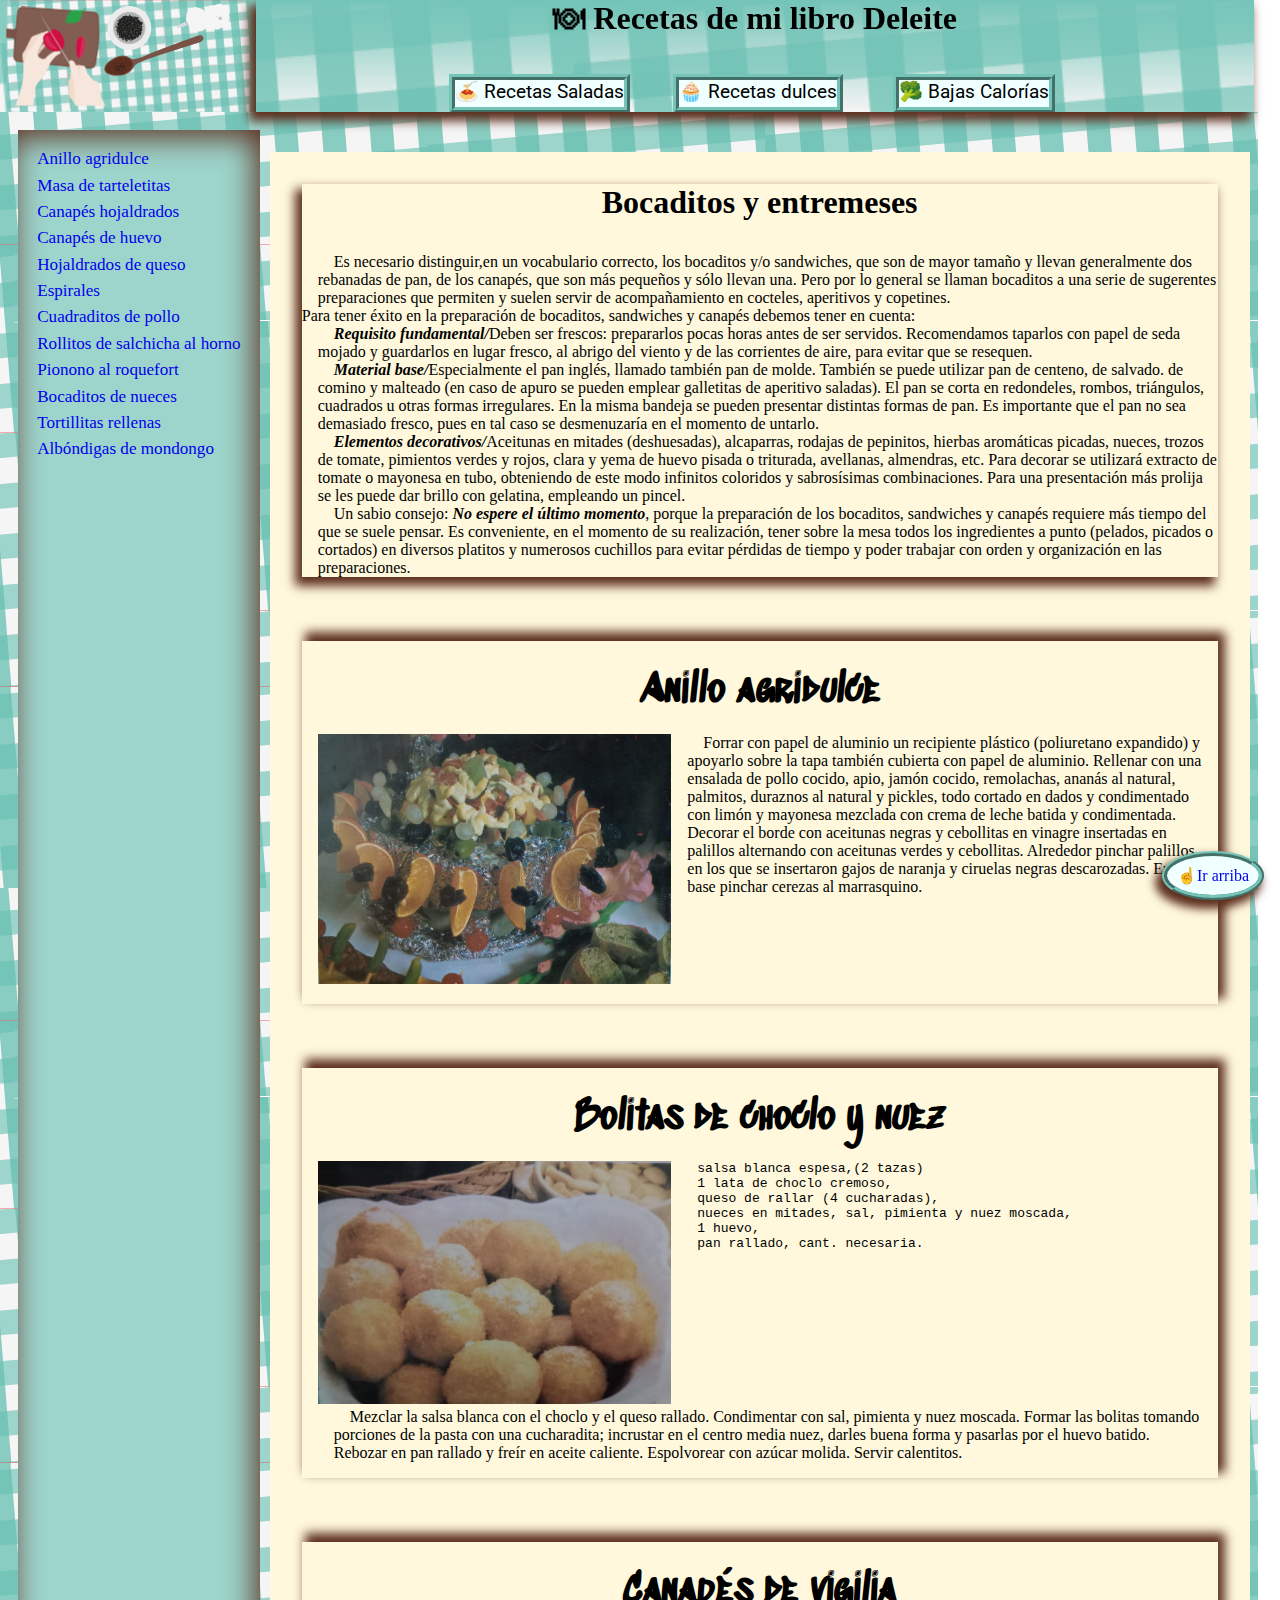
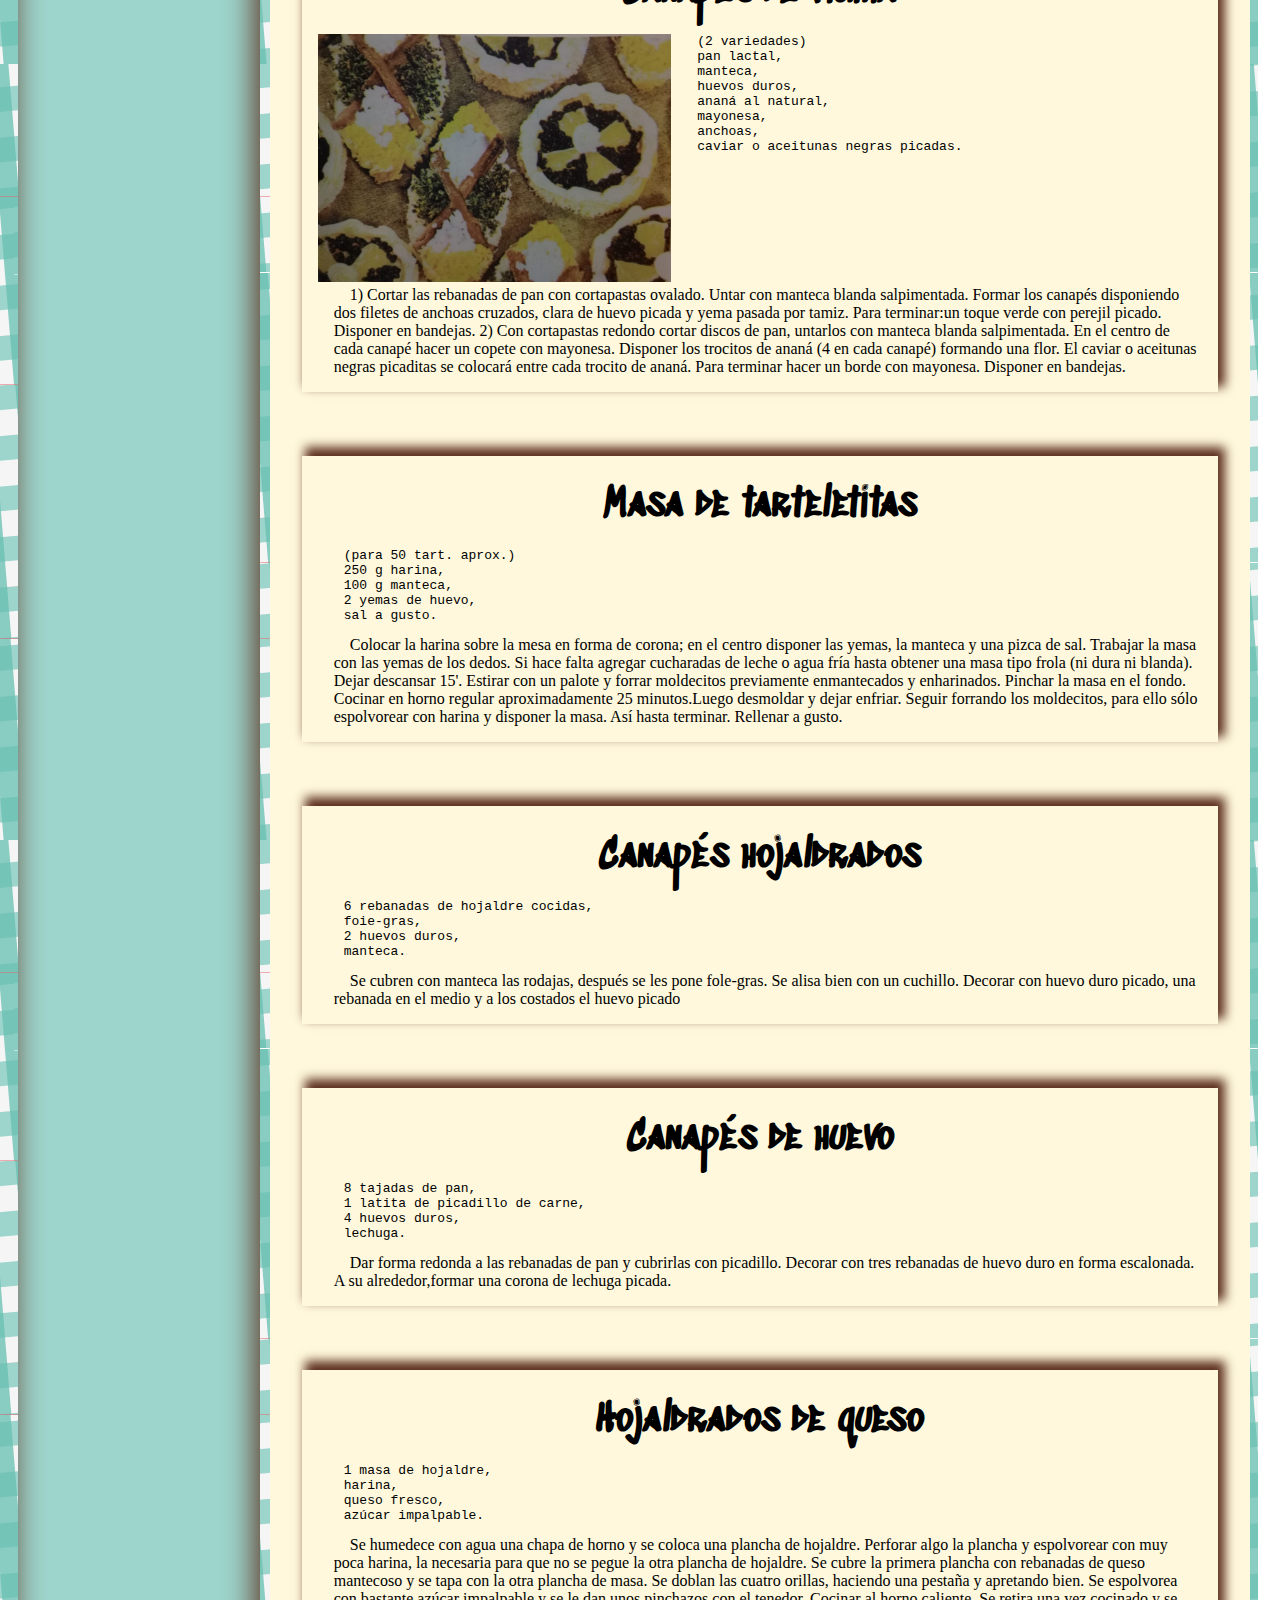
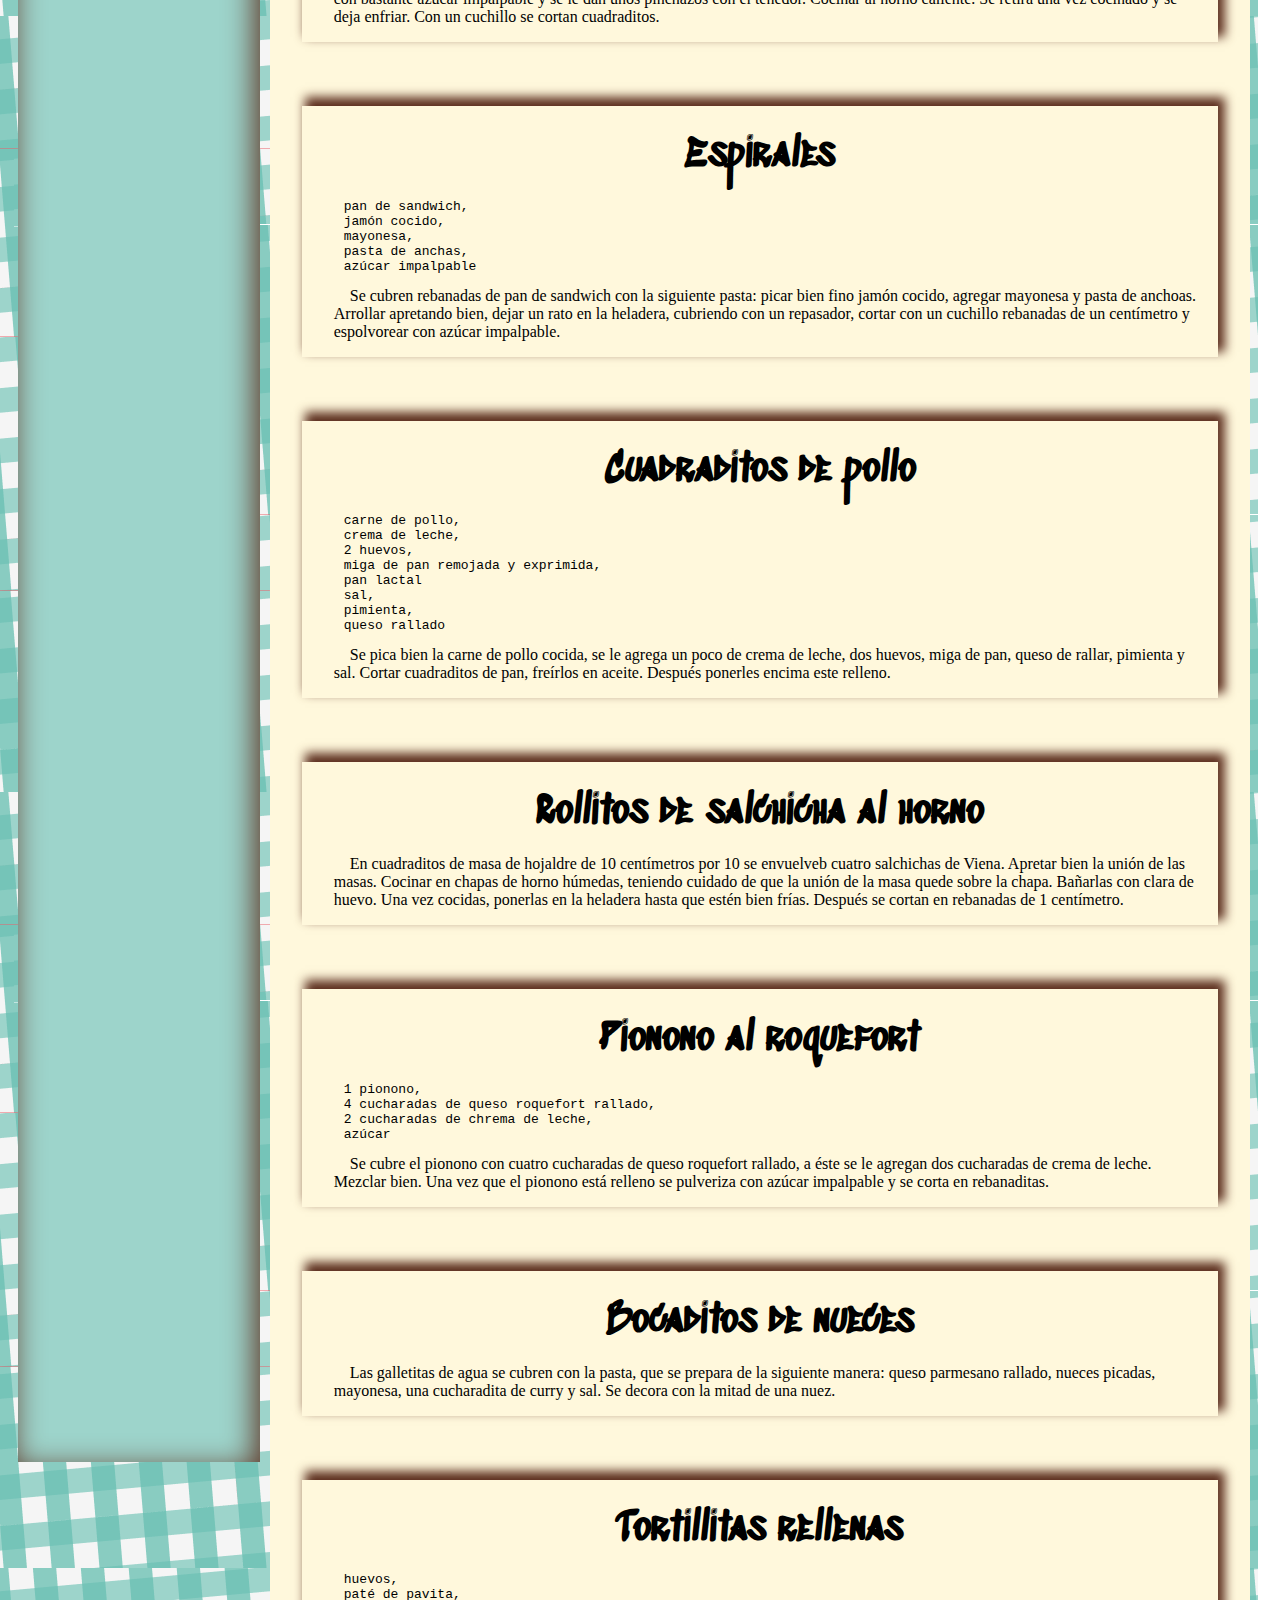
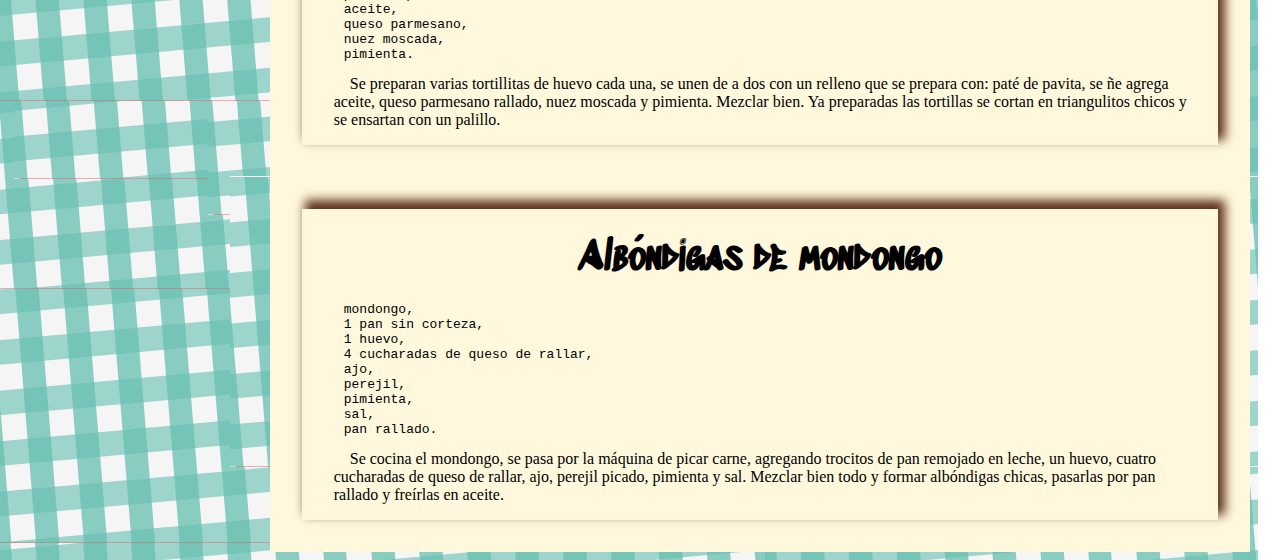
==== commit c079a06f: "z1" ====
--- a/bocaditos.html
+++ b/bocaditos.html
@@ -614,54 +614,59 @@
                
            
             <nav>
-                <div class="divsMenu">
-                     <div class="subDivsMenu">
-                         <div class="menuTexto">
-                            🍝 Recetas Saladas
+                <div class="subnav">
+                    <svg id="menuIcon" xmlns="http://www.w3.org/2000/svg" viewBox="0 0 448 512"><!--! Font Awesome Pro 6.4.0 by @fontawesome - https://fontawesome.com License - https://fontawesome.com/license (Commercial License) Copyright 2023 Fonticons, Inc. --><path d="M0 96C0 78.3 14.3 64 32 64H416c17.7 0 32 14.3 32 32s-14.3 32-32 32H32C14.3 128 0 113.7 0 96zM0 256c0-17.7 14.3-32 32-32H416c17.7 0 32 14.3 32 32s-14.3 32-32 32H32c-17.7 0-32-14.3-32-32zM448 416c0 17.7-14.3 32-32 32H32c-17.7 0-32-14.3-32-32s14.3-32 32-32H416c17.7 0 32 14.3 32 32z"/></svg>
+                    <div class="divsMenu">
+                         <div class="subDivsMenu">
+                             <div class="menuTexto" id="saladas">
+                                🍝 Recetas Saladas
+                             </div>
+                             <div class="contenedor-ul">
+                                 <ul>
+                                    <li><a href="./bocaditos.html">Bocaditos y entremeses</a></li>
+                                    <li><a href="./fiambres.html">Fiambres</a></li>
+                                    <li><a href="./ensaladas.html">Ensaladas</a></li>
+                                    <li><a href="./huevos.html">Huevos y tortillas</a></li>
+                                    <li><a href="./sopas.html">Sopas</a></li>
+                                </ul>
+                             </div>
                          </div>
-                         <div class="contenedor-ul">
-                             <ul>
-                                <li><a href="./bocaditos.html">Bocaditos y entremeses</a></li>
-                                <li><a href="./fiambres.html">Fiambres</a></li>
-                                <li><a href="./ensaladas.html">Ensaladas</a></li>
-                                <li><a href="./huevos.html">Huevos y tortillas</a></li>
-                                <li><a href="./sopas.html">Sopas</a></li>
-                            </ul>
-                         </div>
-                     </div>
-                </div>
-                <div class="divsMenu">
-                    <div class="subDivsMenu">
-                        <div class="menuTexto">
-                            🧁 Recetas dulces
+                    
+                    </div>
+                    <div class="divsMenu">
+                        <div class="subDivsMenu">
+                            <div class="menuTexto" id="dulces">
+                                🧁 Recetas dulces
+                            </div>
+                            <div class="contenedor-ul">
+                                <ul>
+                                   <li><a href="./bocaditos.html">Bocaditos y entremeses</a></li>
+                                   <li><a href="./fiambres.html">Fiambres</a></li>
+                                   <li><a href="./ensaladas.html">Ensaladas</a></li>
+                                   <li><a href="./huevos.html">Huevos y tortillas</a></li>
+                                   <li><a href="./sopas.html">Sopas</a></li>
+                               </ul>
+                            </div>
                         </div>
-                        <div class="contenedor-ul">
-                            <ul>
-                               <li><a href="./bocaditos.html">Bocaditos y entremeses</a></li>
-                               <li><a href="./fiambres.html">Fiambres</a></li>
-                               <li><a href="./ensaladas.html">Ensaladas</a></li>
-                               <li><a href="./huevos.html">Huevos y tortillas</a></li>
-                               <li><a href="./sopas.html">Sopas</a></li>
-                           </ul>
-                        </div>
-                    </div>               
-                </div>
-                <div class="divsMenu">                
-                    <div class="subDivsMenu">
-                        <div class="menuTexto">
-                            🥦 Bajas Calorías
-                        </div>
-                        <div class="contenedor-ul">
-                            <ul>
-                               <li><a href="./bocaditos.html">Bocaditos y entremeses</a></li>
-                               <li><a href="./fiambres.html">Fiambres</a></li>
-                               <li><a href="./ensaladas.html">Ensaladas</a></li>
-                               <li><a href="./huevos.html">Huevos y tortillas</a></li>
-                               <li><a href="./sopas.html">Sopas</a></li>
-                           </ul>
+                    </div>
+                    <div class="divsMenu">
+                        <div class="subDivsMenu" id="bajas">
+                            <div class="menuTexto">
+                                🥦 Bajas Calorías
+                            </div>
+                            <div class="contenedor-ul">
+                                <ul>
+                                   <li><a href="./bocaditos.html">Bocaditos y entremeses</a></li>
+                                   <li><a href="./fiambres.html">Fiambres</a></li>
+                                   <li><a href="./ensaladas.html">Ensaladas</a></li>
+                                   <li><a href="./huevos.html">Huevos y tortillas</a></li>
+                                   <li><a href="./sopas.html">Sopas</a></li>
+                               </ul>
+                            </div>
                         </div>
                     </div>
                 </div>
+              
             </nav>
         </div>
     </header>
--- a/css/estilo.css
+++ b/css/estilo.css
@@ -3,7 +3,9 @@
 *{margin:0px;padding:0px;}
 
 
-
+#menuIcon{
+  display:none;
+}
 
 header{
   width: 98vw;
@@ -17,7 +19,7 @@
     
 }
 
-nav{
+nav,.subnav{
   display:flex;
  width: 100%;
  justify-content: center;
@@ -51,7 +53,7 @@
 
 .menuTexto{    
    text-decoration: none;
-   border: 5px ridge rgb(117, 196, 184);
+   border: 0.38rem ridge rgb(117, 196, 184);
     background-color:azure;
     width: max-content;  
     font-family: 'Roboto', sans-serif;
@@ -255,34 +257,61 @@
 
 
 /*---------------------------------------------inicio media*/
-@media (max-width:700px) {
+@media (max-width:800px) {
+
+  .subnav{height: 3em;
+  overflow:hidden;
+  display:block;
+
+}
+
+
+.subnav:hover{
+  overflow:visible;
+  }
+#menuIcon{
+  height: 2em;
+  width:2em;
+  margin-top:0.5em;
+  margin-bottom: 0.5em;
+display:block; 
+}
+
+.subDivsMenu{
+  display:flex;
+  width:fit-content;
+   justify-content: flex-start;
+   align-items: flex-start;
+  height:min-content;
+  margin:0px;
+  padding: 1px;
+ }
 
   .divsMenu{
-    display:block;
-    width:12rem;
+    
+    margin:0px;
+    width:11.8rem;
     padding:0px;
     height: 2.7rem;
     overflow:hidden;
   }
-  .subDivsMenu{
-   display:flex;
-  width:98vw;
-    align-items:flex-start;
-    justify-content:flex-start;
-   height:auto;
-   margin:0px;
-   padding: 1px;
-  }
+ 
   .menuTexto{
+  
+    border-width:0.2rem;
   margin-top:5px;
-  width: 11.1rem;
+  width:11.1rem;
+
     margin:0px;
    padding: 1px;
   }
   .contenedor-ul{
-   display:inline;
-  width: auto;
+  
+    margin-left:0.3rem;
+   
+  width: max-content;
   box-shadow:#5D2F1F 5px -7px 10px 2px;
+  
  
   }
    html,body{
@@ -351,5 +380,4 @@
 } 
 
 
-/*fin media-------------------------------- fin media */
-
+/*fin media-------------------------------- fin media */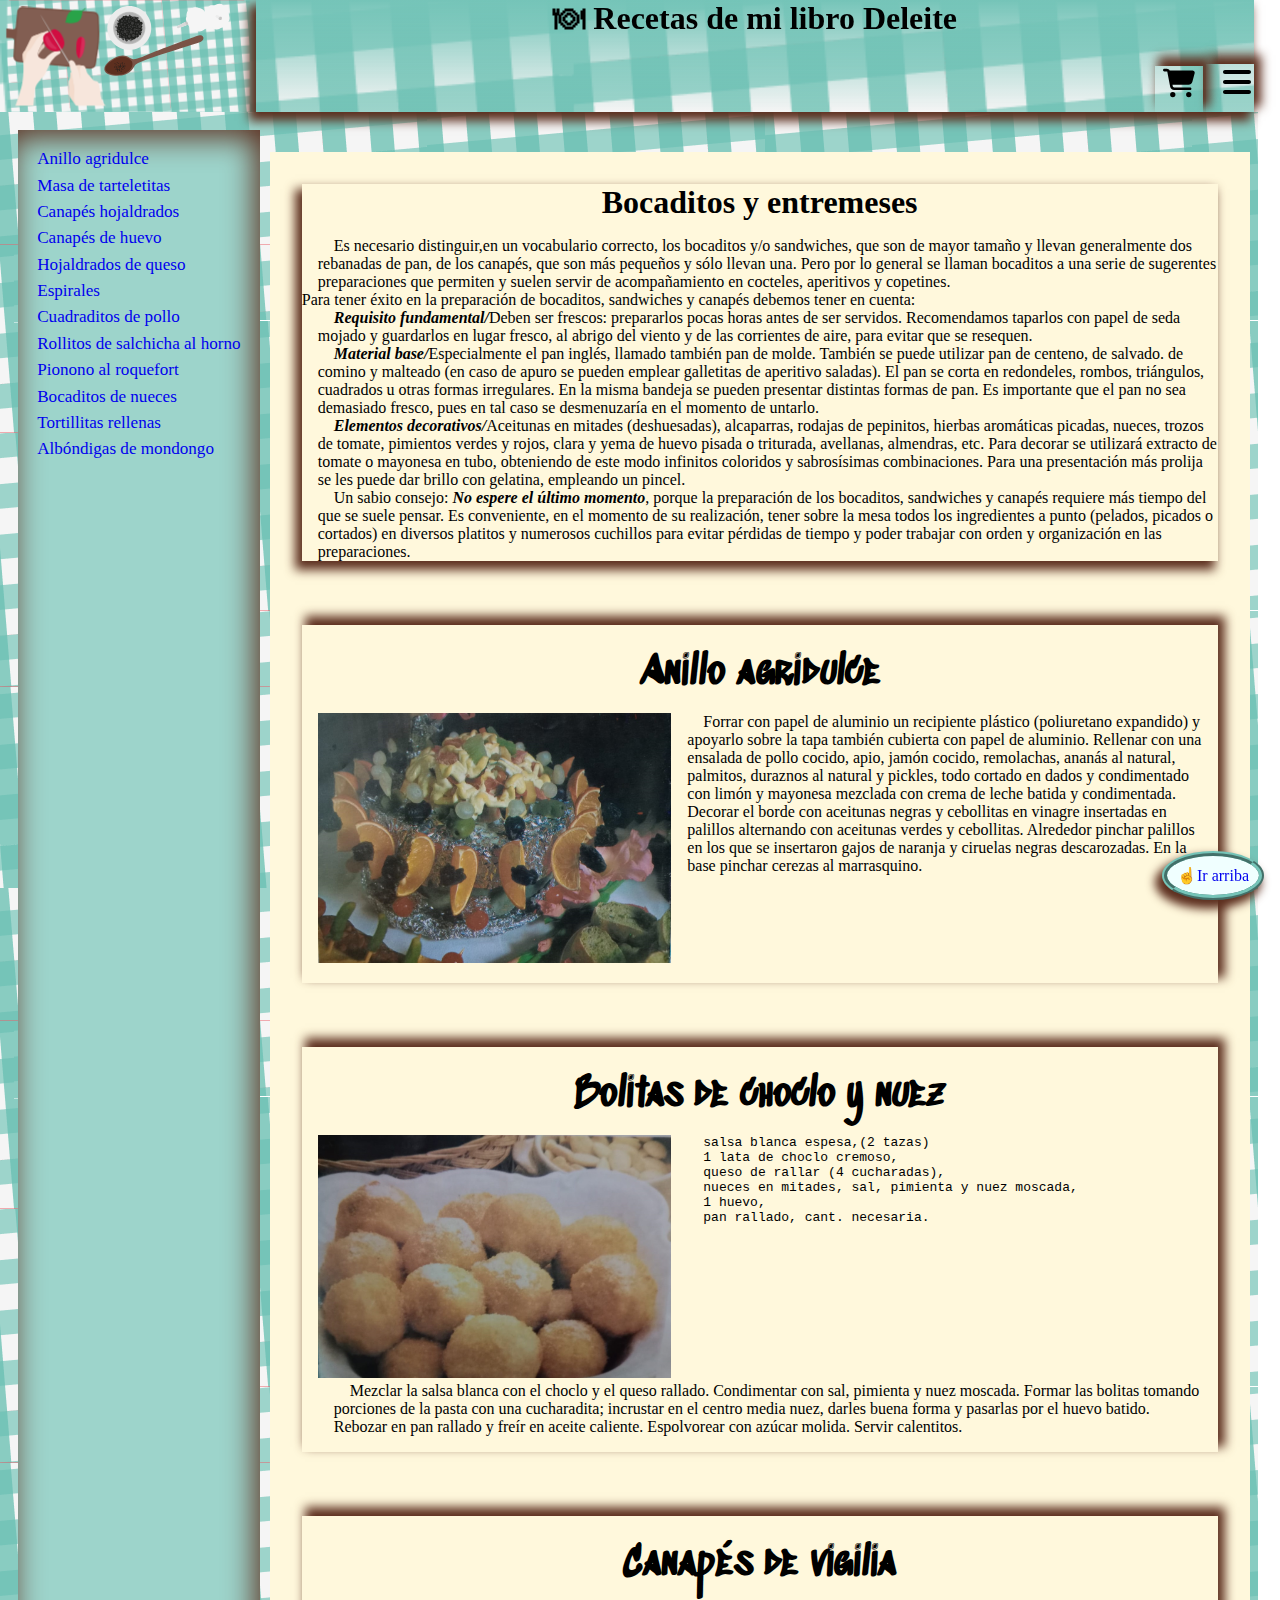
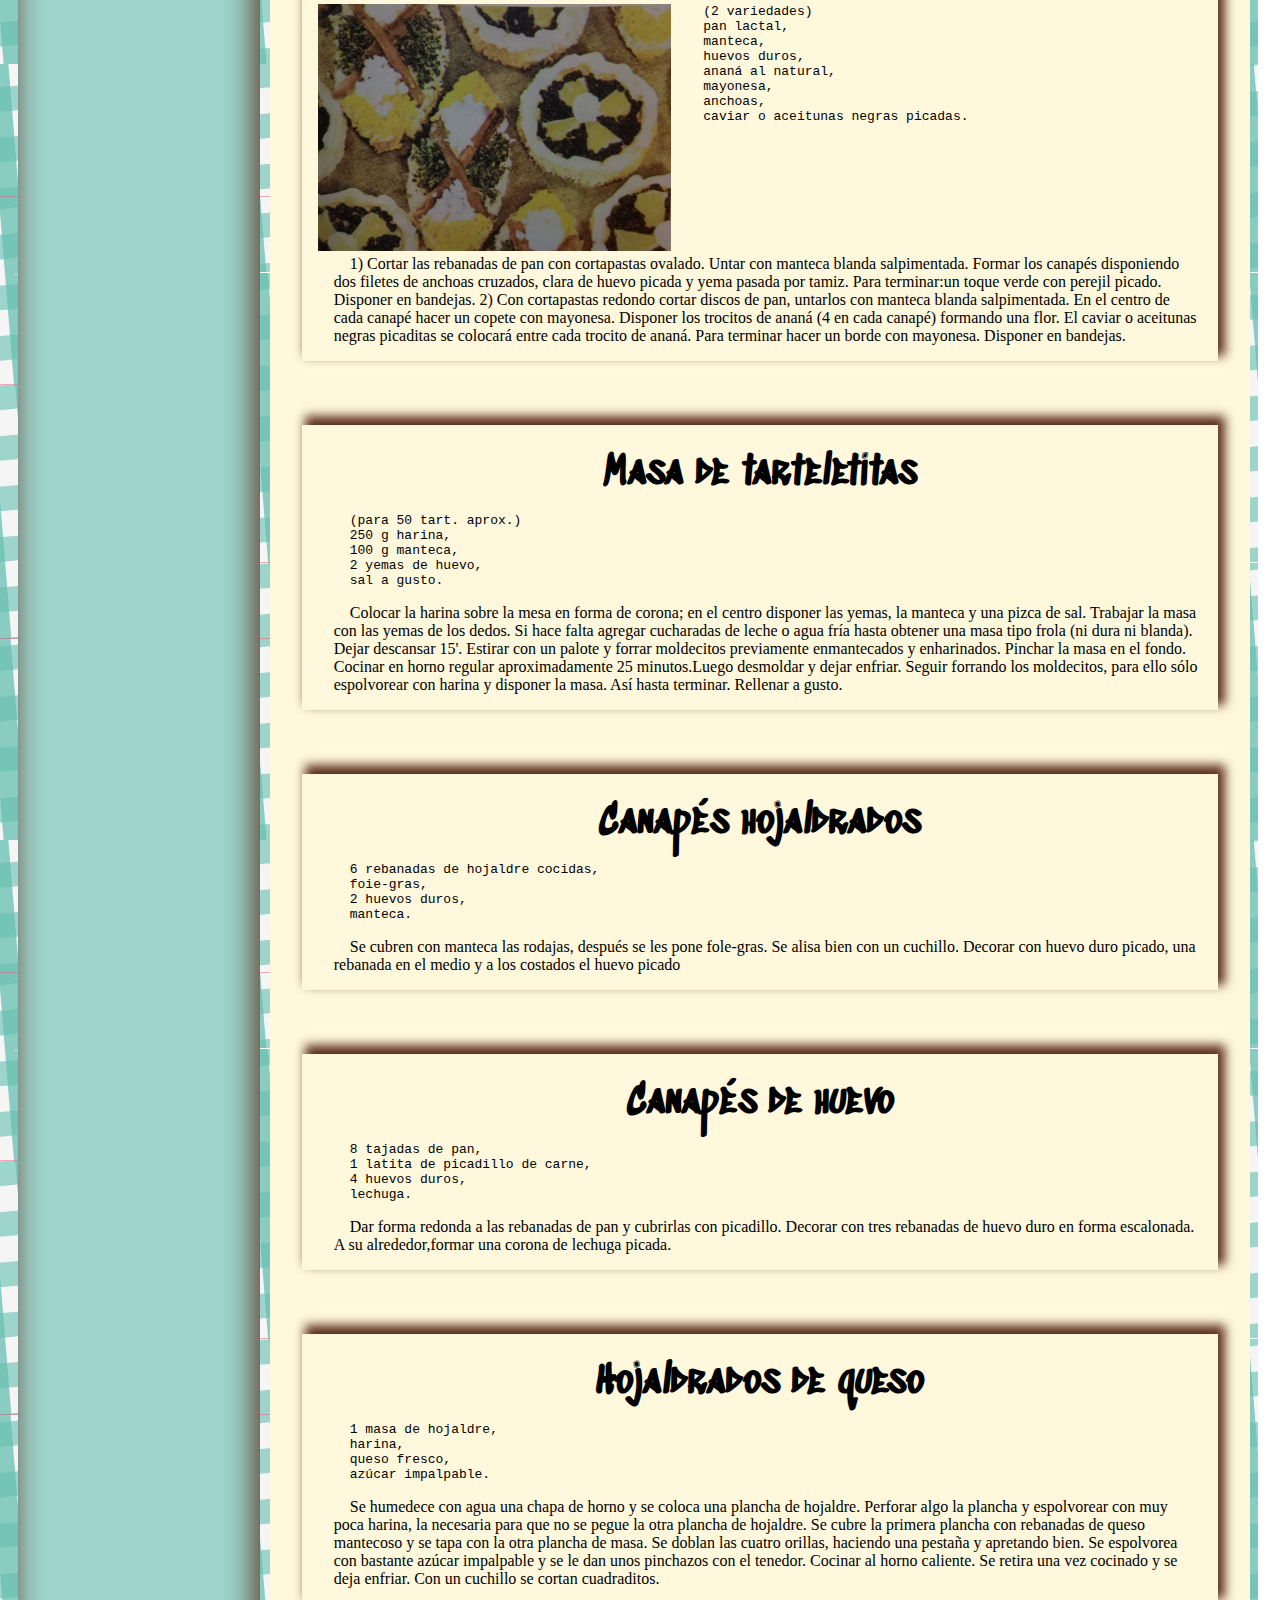
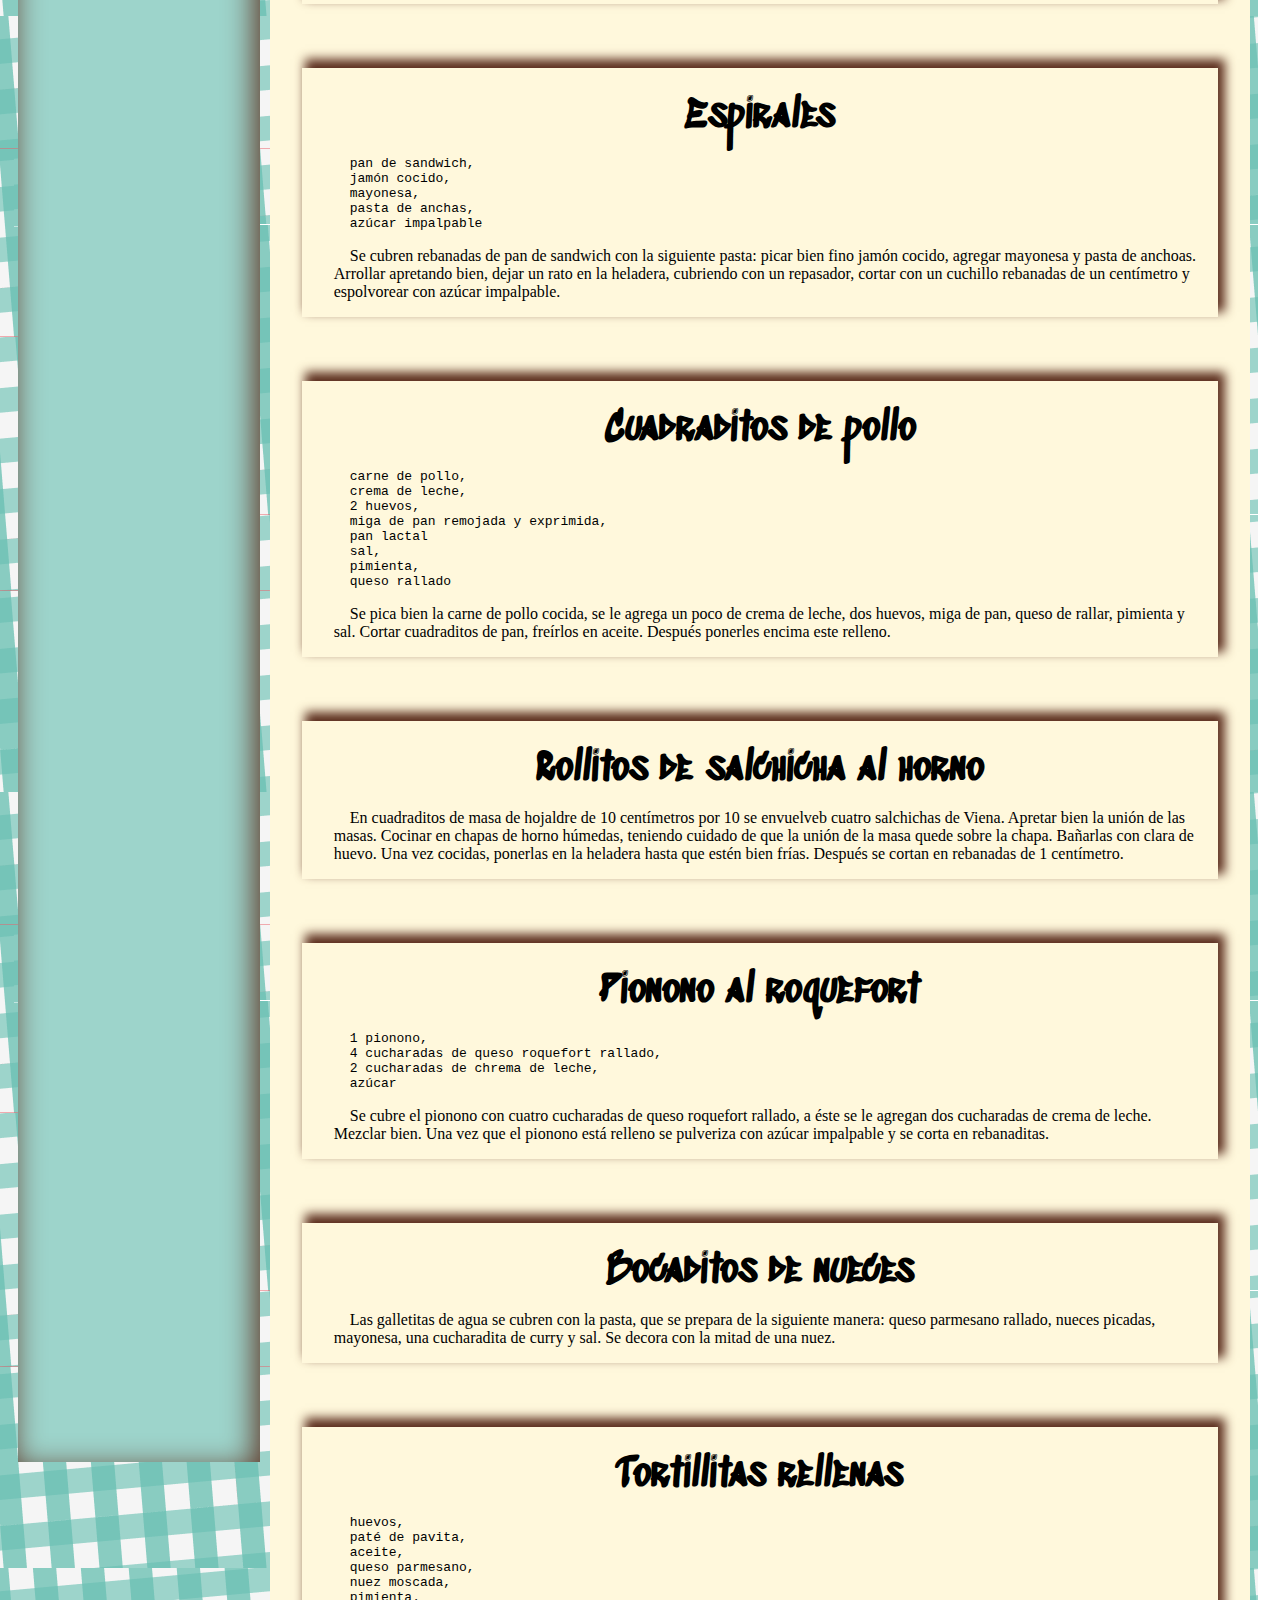
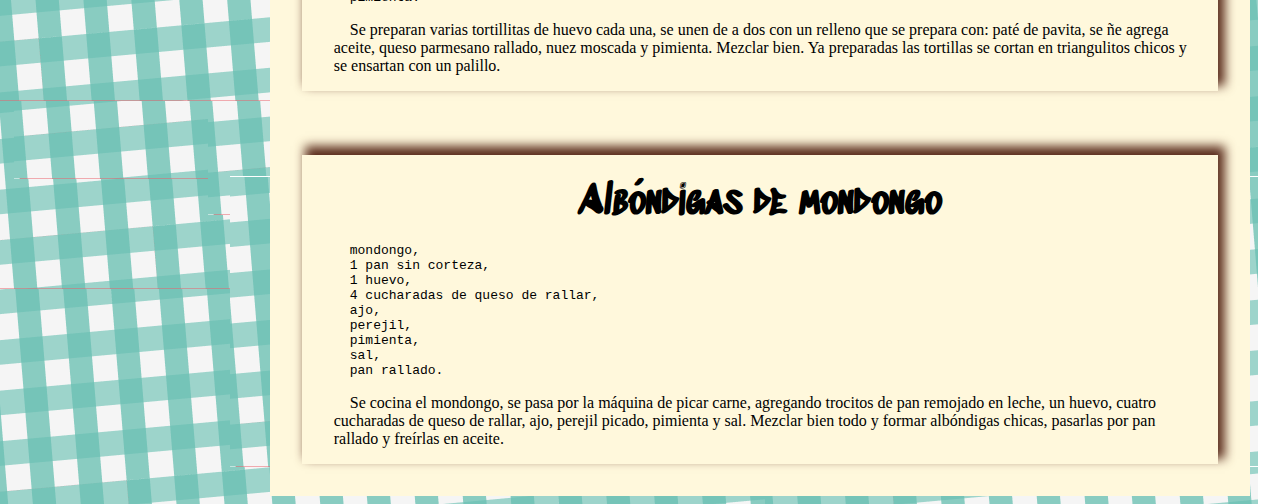
==== commit f84ea3c8: "v2.1" ====
--- a/bocaditos.html
+++ b/bocaditos.html
@@ -593,12 +593,12 @@
                c-1.6-2.5-5.1-19.3-8.7-20.3s-15.8-1.6-18.3-1.6s-3.5,1.5-3.5,1.5s-4.8-9.6-6.8-11.9c-1.9-2.2-6.3-4.3-9-3.3
                c-2.2,0.8-4.8,2.3-3.8,9.5c1,7.2,5.8,24,5.8,24s-2.5-1.3-2.6,5.3c-0.2,6.6-0.3,11.4-3.5,15.2c-3.1,3.8-0.5,15.2-0.5,19.3
                C203.5,489.9,201.7,503.6,203.7,508.5z"/>
-            <path fill="#F3DBCC" d="M223.8,427.8c0,0,3.5,7,4.7,10.2c1.6,4.3,5.3,22.3,6.3,25.1c0.7,1.8-0.4-9.6-1-14.9
+            <path id="mano2" d="M223.8,427.8c0,0,3.5,7,4.7,10.2c1.6,4.3,5.3,22.3,6.3,25.1c0.7,1.8-0.4-9.6-1-14.9
                c-0.5-4.4-3.9-17.5,8.3-20.8c-5.1-0.6-13-1.1-14.9-1.1C224.8,426.3,223.8,427.8,223.8,427.8z"/>
-            <path fill="#F3DBCC" d="M217,510.3c0.5-7.5,2.1-13.5,0.9-21.1c-1.2-7.4-7.7-43.2-7.7-43.2s-2.5-1.3-2.6,5.3
+            <path id="mano3" d="M217,510.3c0.5-7.5,2.1-13.5,0.9-21.1c-1.2-7.4-7.7-43.2-7.7-43.2s-2.5-1.3-2.6,5.3
                c-0.2,6.6-0.3,11.4-3.5,15.2c-3.1,3.8-0.5,15.2-0.5,19.3c0,4.1-1.8,17.8,0.2,22.7c2,4.9,15.7,22.2,18.6,28.5
                C222.4,537.2,216,524.2,217,510.3z"/>
-            <path fill="#F3DBCC" d="M217.8,502.7c0.5-4.4,0.9-8.6,0.1-13.4c-1.2-7.4-7.7-43.2-7.7-43.2s-2.5-1.3-2.6,5.3
+            <path id="mano4" d="M217.8,502.7c0.5-4.4,0.9-8.6,0.1-13.4c-1.2-7.4-7.7-43.2-7.7-43.2s-2.5-1.3-2.6,5.3
                c-0.1,4.3-0.2,7.8-1.2,10.8C212.3,464.7,217.4,494.9,217.8,502.7z"/>
             <path fill="#29A349" d="M247.8,268.5c0,0-9.1,7.7-11.3,7.3c-2.2-0.4-21-3.6-29.1,1.7c-8.8,5.8-10.6,17.2-11.7,22.1
                c-1.1,4.9-2.2,9.2-2.9,9.2s3.1-0.2,8.1,0.6c8.2,1.4,23,1.5,30.5-5.8c5.4-5.3,7.7-15.9,8.3-19.2c0.6-3.3,0.1-6.7,1.2-7.6
@@ -614,56 +614,75 @@
                
            
             <nav>
-                <div class="subnav">
-                    <svg id="menuIcon" xmlns="http://www.w3.org/2000/svg" viewBox="0 0 448 512"><!--! Font Awesome Pro 6.4.0 by @fontawesome - https://fontawesome.com License - https://fontawesome.com/license (Commercial License) Copyright 2023 Fonticons, Inc. --><path d="M0 96C0 78.3 14.3 64 32 64H416c17.7 0 32 14.3 32 32s-14.3 32-32 32H32C14.3 128 0 113.7 0 96zM0 256c0-17.7 14.3-32 32-32H416c17.7 0 32 14.3 32 32s-14.3 32-32 32H32c-17.7 0-32-14.3-32-32zM448 416c0 17.7-14.3 32-32 32H32c-17.7 0-32-14.3-32-32s14.3-32 32-32H416c17.7 0 32 14.3 32 32z"/></svg>
-                    <div class="divsMenu">
-                         <div class="subDivsMenu">
-                             <div class="menuTexto" id="saladas">
-                                🍝 Recetas Saladas
-                             </div>
-                             <div class="contenedor-ul">
-                                 <ul>
-                                    <li><a href="./bocaditos.html">Bocaditos y entremeses</a></li>
-                                    <li><a href="./fiambres.html">Fiambres</a></li>
-                                    <li><a href="./ensaladas.html">Ensaladas</a></li>
-                                    <li><a href="./huevos.html">Huevos y tortillas</a></li>
-                                    <li><a href="./sopas.html">Sopas</a></li>
-                                </ul>
-                             </div>
-                         </div>
-                    
-                    </div>
-                    <div class="divsMenu">
-                        <div class="subDivsMenu">
-                            <div class="menuTexto" id="dulces">
-                                🧁 Recetas dulces
-                            </div>
-                            <div class="contenedor-ul">
-                                <ul>
-                                   <li><a href="./bocaditos.html">Bocaditos y entremeses</a></li>
-                                   <li><a href="./fiambres.html">Fiambres</a></li>
-                                   <li><a href="./ensaladas.html">Ensaladas</a></li>
-                                   <li><a href="./huevos.html">Huevos y tortillas</a></li>
-                                   <li><a href="./sopas.html">Sopas</a></li>
-                               </ul>
-                            </div>
+
+                <div class="iconos">
+                    <div class="carrito">
+                        <div class="iconocarrito">
+                          <a href="formulario.html">  <svg class="menuIcon" xmlns="http://www.w3.org/2000/svg" viewBox="0 0 576 512"><!--! Font Awesome Pro 6.4.0 by @fontawesome - https://fontawesome.com License - https://fontawesome.com/license (Commercial License) Copyright 2023 Fonticons, Inc. --><path d="M0 24C0 10.7 10.7 0 24 0H69.5c22 0 41.5 12.8 50.6 32h411c26.3 0 45.5 25 38.6 50.4l-41 152.3c-8.5 31.4-37 53.3-69.5 53.3H170.7l5.4 28.5c2.2 11.3 12.1 19.5 23.6 19.5H488c13.3 0 24 10.7 24 24s-10.7 24-24 24H199.7c-34.6 0-64.3-24.6-70.7-58.5L77.4 54.5c-.7-3.8-4-6.5-7.9-6.5H24C10.7 48 0 37.3 0 24zM128 464a48 48 0 1 1 96 0 48 48 0 1 1 -96 0zm336-48a48 48 0 1 1 0 96 48 48 0 1 1 0-96z"/></svg>
+                          </a>
                         </div>
                     </div>
-                    <div class="divsMenu">
-                        <div class="subDivsMenu" id="bajas">
-                            <div class="menuTexto">
-                                🥦 Bajas Calorías
+                    <div class="subnav">
+                    
+                    
+                            <div class="iconomenu">
+                                 <svg class="menuIcon" xmlns="http://www.w3.org/2000/svg" viewBox="0 0 448 512"><!--! Font Awesome Pro 6.4.0 by @fontawesome - https://fontawesome.com License - https://fontawesome.com/license (Commercial License) Copyright 2023 Fonticons, Inc. --><path d="M0 96C0 78.3 14.3 64 32 64H416c17.7 0 32 14.3 32 32s-14.3 32-32 32H32C14.3 128 0 113.7 0 96zM0 256c0-17.7 14.3-32 32-32H416c17.7 0 32 14.3 32 32s-14.3 32-32 32H32c-17.7 0-32-14.3-32-32zM448 416c0 17.7-14.3 32-32 32H32c-17.7 0-32-14.3-32-32s14.3-32 32-32H416c17.7 0 32 14.3 32 32z"/></svg>
                             </div>
-                            <div class="contenedor-ul">
-                                <ul>
-                                   <li><a href="./bocaditos.html">Bocaditos y entremeses</a></li>
-                                   <li><a href="./fiambres.html">Fiambres</a></li>
-                                   <li><a href="./ensaladas.html">Ensaladas</a></li>
-                                   <li><a href="./huevos.html">Huevos y tortillas</a></li>
-                                   <li><a href="./sopas.html">Sopas</a></li>
-                               </ul>
+                    
+                        <div class="menu">
+                            <div class="divsMenu">
+                                 <div class="subDivsMenu">
+                                    <div class="texto-ul">
+                                        <div class="menuTexto" id="saladas">
+                                            🍝 Recetas Saladas
+                                         </div>
+                                         <div class="contenedor-ul1">
+                                            <ul>
+                                               <li><a href="./bocaditos.html">Bocaditos y entremeses</a></li>
+                                               <li><a href="./fiambres.html">Fiambres</a></li>
+                                               <li><a href="./ensaladas.html">Ensaladas</a></li>
+                                               <li><a href="./huevos.html">Huevos y tortillas</a></li>
+                                               <li><a href="./sopas.html">Sopas</a></li>
+                                           </ul>
+                                        </div>
+                                    </div>
+                                    <div class="texto-ul">
+                                        <div class="menuTexto" id="dulces">
+                                            🧁 Recetas dulces
+                                        </div>
+                                         <div class="contenedor-ul1">
+                                            <ul>
+                                               <li><a href="./bocaditos.html">Bocaditos y entremeses</a></li>
+                                               <li><a href="./fiambres.html">Fiambres</a></li>
+                                               <li><a href="./ensaladas.html">Ensaladas</a></li>
+                                               <li><a href="./huevos.html">Huevos y tortillas</a></li>
+                                               <li><a href="./sopas.html">Sopas</a></li>
+                                           </ul>
+                                        </div>
+                                    </div>
+                                    <div class="texto-ul">
+                                        <div class="menuTexto">
+                                            🥦 Bajas Calorías
+                                        </div>
+                                         <div class="contenedor-ul1">
+                                            <ul>
+                                               <li><a href="./bocaditos.html">Bocaditos y entremeses</a></li>
+                                               <li><a href="./fiambres.html">Fiambres</a></li>
+                                               <li><a href="./ensaladas.html">Ensaladas</a></li>
+                                               <li><a href="./huevos.html">Huevos y tortillas</a></li>
+                                               <li><a href="./sopas.html">Sopas</a></li>
+                                           </ul>
+                                        </div>
+                                    </div>
+                    
+                    
+                                 </div>
+                    
                             </div>
+                    
+                    
                         </div>
+                    
                     </div>
                 </div>
               
--- a/css/estilo.css
+++ b/css/estilo.css
@@ -2,10 +2,70 @@
 @import url('https://fonts.googleapis.com/css2?family=Roboto:wght@300&display=swap');
 *{margin:0px;padding:0px;}
 
-
-#menuIcon{
-  display:none;
-}
+.menu{
+  margin-top: 1em;
+}
+
+.texto-ul{
+  width: fit-content;
+  background-color:azure;
+  height: 2.46rem; 
+  overflow: hidden;
+}
+.texto-ul:hover{
+ height: auto;
+}
+.subDivsMenu{
+ height: 1.7rem;
+ width: 12rem; 
+}
+.menuTexto{
+  border: 0.38rem ridge rgb(117, 196, 184);
+  background-color:azure;
+  font-family: 'Roboto', sans-serif;
+  font-size: 1.2em;
+  vertical-align: top;
+  top:0px;
+  height: 1.7rem; 
+  width: 11rem;
+  
+}
+.menuTexto:hover{
+
+    box-shadow:#5D2F1F -5px 7px 10px 2px; 
+    animation: mianimacion 1s ease-in-out 0s infinite normal none; 
+}
+.carrito{
+  position:absolute;
+  right: 3.2rem;
+  bottom: 0px;
+  box-shadow:#5D2F1F 5px -7px 10px 2px; 
+  height: 2.9rem;
+  width: 3rem;
+  z-index: 1;
+
+}
+.iconocarrito{
+  display:flex;
+  justify-content:center;
+  align-items: center;
+  width: 100%;
+ 
+}
+
+.menuIcon{
+  height: 2rem;
+  width:2rem;
+  margin:0.1rem;
+
+}
+.iconomenu{
+  display:flex;
+  justify-content:end;
+  width: 100%;
+ 
+}
+
 
 header{
   width: 98vw;
@@ -14,66 +74,52 @@
     background-size:cover;
     background-position: bottom right; 
     background-repeat: no-repeat;
-    height: 7em;
+    height: 7rem;
     position: relative;
     
 }
 
-nav,.subnav{
-  display:flex;
- width: 100%;
- justify-content: center;
-
-}
-
-.divsMenu{
-  height: 2.4rem; 
-  width: auto;
-  margin-right: 2%;
-  margin-left: 2%;
+.subnav{
+  z-index: 0;
+  box-shadow:#5D2F1F 5px -7px 10px 2px; 
+  height: 3rem;
+  width: 3rem;
   overflow: hidden;
-
-}
-.divsMenu:hover{
-
-  overflow: visible; 
-
-
+  position: absolute;
+  right: 0px;
+  bottom: 0px;
+}
+nav{
+  display:flex;
+  justify-content: end;
+  width:100%;
+ 
+  
+}
+.subnav:hover{
+  box-shadow:none; 
+  overflow: visible;
+height:fit-content;
+width: 12rem;
+top:4rem;
 }
 
 .titulo{
  width: 100%;
   text-align: center;
+  height: 7rem;
   
-  
-}
-
-a{  text-decoration: none;}
-
-
-.menuTexto{    
-   text-decoration: none;
-   border: 0.38rem ridge rgb(117, 196, 184);
-    background-color:azure;
-    width: max-content;  
-    font-family: 'Roboto', sans-serif;
-    font-size: 1.2em;
-    margin:auto;
-    height: 1.7rem; 
-   
-}
-.menuTexto:hover{
-   box-shadow:#5D2F1F -5px 7px 10px 2px; 
-  animation: mianimacion 1s ease-in-out 0s infinite normal none; 
-}
-
-.contenedor-ul{
- padding-top: 0.7rem;
-  background-color:azure; 
- width:max-content;
-
- 
-}
+}
+
+a{  text-decoration: none;height: fit-content;}
+a:hover{
+  background-color: grey;
+}
+
+
+
+
+
 @keyframes mianimacion { 
   20% { 
   background: #11ccec; 
@@ -110,9 +156,9 @@
 
 
 .tituloReceta {
-    margin: 0.5em 0px 1em 0px;
+    margin: 0.5rem 0px 1rem 0px;
    font-family: 'Sedgwick Ave Display', cursive;
-   font-size: 1.2em;
+   font-size: 1.2rem;
    
 }
 
@@ -133,7 +179,7 @@
   height:500vh;
   margin: 10px;
   box-shadow:#5D2F1F -5px 7px 30px inset; 
-  padding: 1em;
+  padding: 1rem;
  
  
 }
@@ -145,8 +191,8 @@
 }
 section{
   background-color: cornsilk;
-  margin-top: 2em;
-  padding: 2em;
+  margin-top: 2rem;
+  padding: 2rem;
 
 }
 /*-------------------------------------------fin main*/
@@ -156,17 +202,17 @@
 }
 .introduccion h1{
   text-align: center;
-  margin-bottom: 1em;
+  margin-bottom: 1rem;
   
 }
 
 .contenedorReceta{
   display:flex;
   flex-direction: column;
-  margin-top:4em;
+  margin-top:4rem;
   align-items: center;
   box-shadow:#5D2F1F 5px -7px 10px 2px ; 
-  padding: 1em;
+  padding: 1rem;
 }
 
 
@@ -180,7 +226,7 @@
 }
 
 .ingredientes{
-  margin-bottom: 1em;
+  margin-bottom: 1rem;
   font-family: monospace;
   width: 57%;
 }
@@ -204,7 +250,7 @@
 li{margin: 4px;font-family: 'Roboto', sans-serif;}
 
 
-a:hover{
+li a:hover{
   background-color:darkgray;
   animation: mianimacion 1s ease-in-out 0s infinite normal none; 
 }
@@ -217,13 +263,13 @@
 em{
   font-weight: bold;
 }
-p{text-indent: 1em;margin: auto;
-margin-left: 1em;}
+p{text-indent: 1rem;margin: auto;
+margin-left: 1rem;}
 
 
 
 .ingredientes{
-  margin-bottom: 1em;
+  margin-bottom: 1rem;
   font-family: monospace;
 }
 
@@ -237,7 +283,7 @@
 
 .subir{
   position:fixed;
-  right: 1em;
+  right: 1rem;
  bottom: 0px;
  border-radius: 100%;
  padding: 10px;
@@ -259,61 +305,15 @@
 /*---------------------------------------------inicio media*/
 @media (max-width:800px) {
 
-  .subnav{height: 3em;
-  overflow:hidden;
-  display:block;
-
-}
-
-
-.subnav:hover{
-  overflow:visible;
-  }
-#menuIcon{
-  height: 2em;
-  width:2em;
-  margin-top:0.5em;
-  margin-bottom: 0.5em;
-display:block; 
-}
-
-.subDivsMenu{
-  display:flex;
-  width:fit-content;
-   justify-content: flex-start;
-   align-items: flex-start;
-  height:min-content;
-  margin:0px;
-  padding: 1px;
- }
-
-  .divsMenu{
-    
-    margin:0px;
-    width:11.8rem;
-    padding:0px;
-    height: 2.7rem;
-    overflow:hidden;
-  }
- 
-  .menuTexto{
-  
-    border-width:0.2rem;
-  margin-top:5px;
-  width:11.1rem;
-
-    margin:0px;
-   padding: 1px;
-  }
-  .contenedor-ul{
-  
-    margin-left:0.3rem;
-   
-  width: max-content;
-  box-shadow:#5D2F1F 5px -7px 10px 2px;
-  
- 
-  }
+header{
+  width: 98vw;
+}
+.titulo{
+  font-size: 0.5rem;
+}
+
+
+
    html,body{
     width: 90%;
    }
@@ -380,4 +380,5 @@
 } 
 
 
-/*fin media-------------------------------- fin media */+
+/*fin media-------------------------------- fin media */
--- a/imagen.css
+++ b/imagen.css
@@ -68,5 +68,8 @@
    #mano{
     fill:#F7E6DC;
     transform: translate(0px, 0px);
-    animation:a1 1s ease-in-out 0s infinite normal  forwards;
-   }+   }
+   #mano2{fill:#F3DBCC;}
+   #mano3{fill:#F3DBCC}
+#mano4{fill:#F3DBCC}
+   #mano,#mano2,#mano3, #mano4{animation:a1 1s ease-in-out 0s infinite normal  forwards;}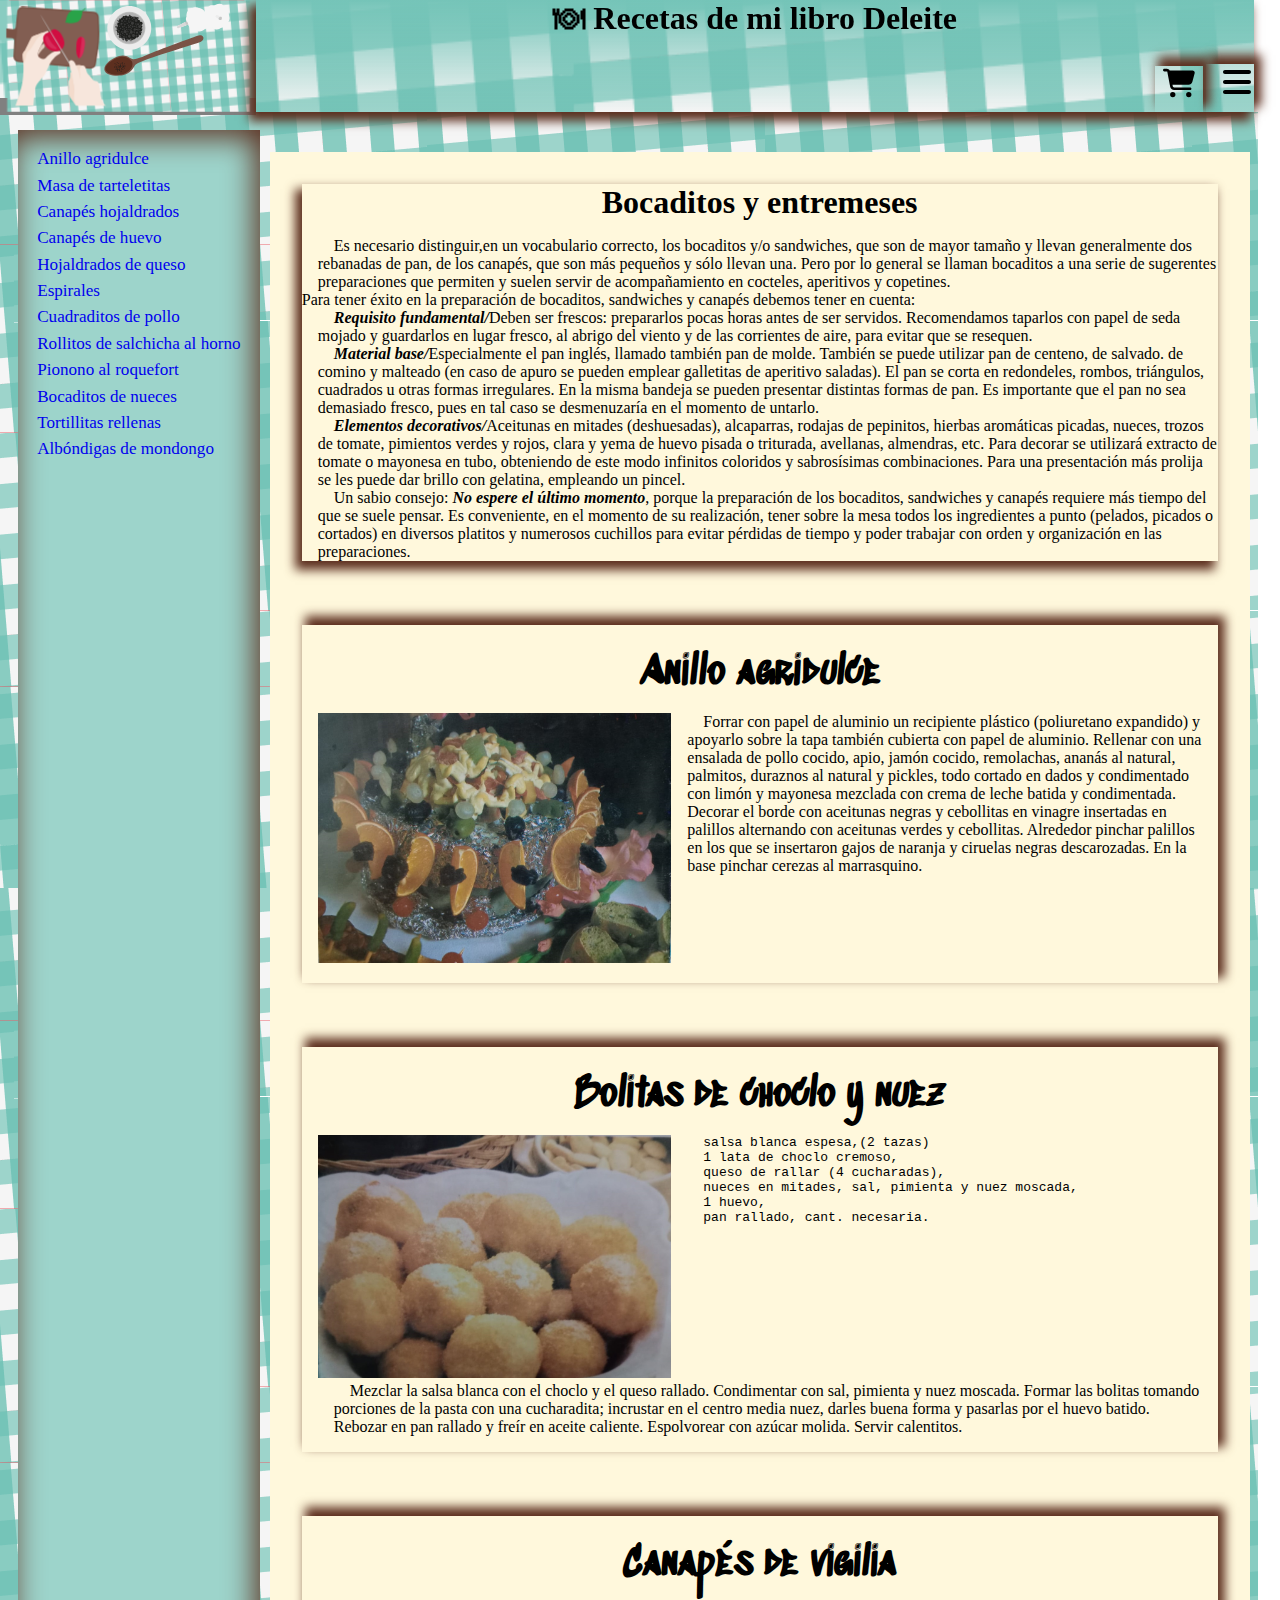
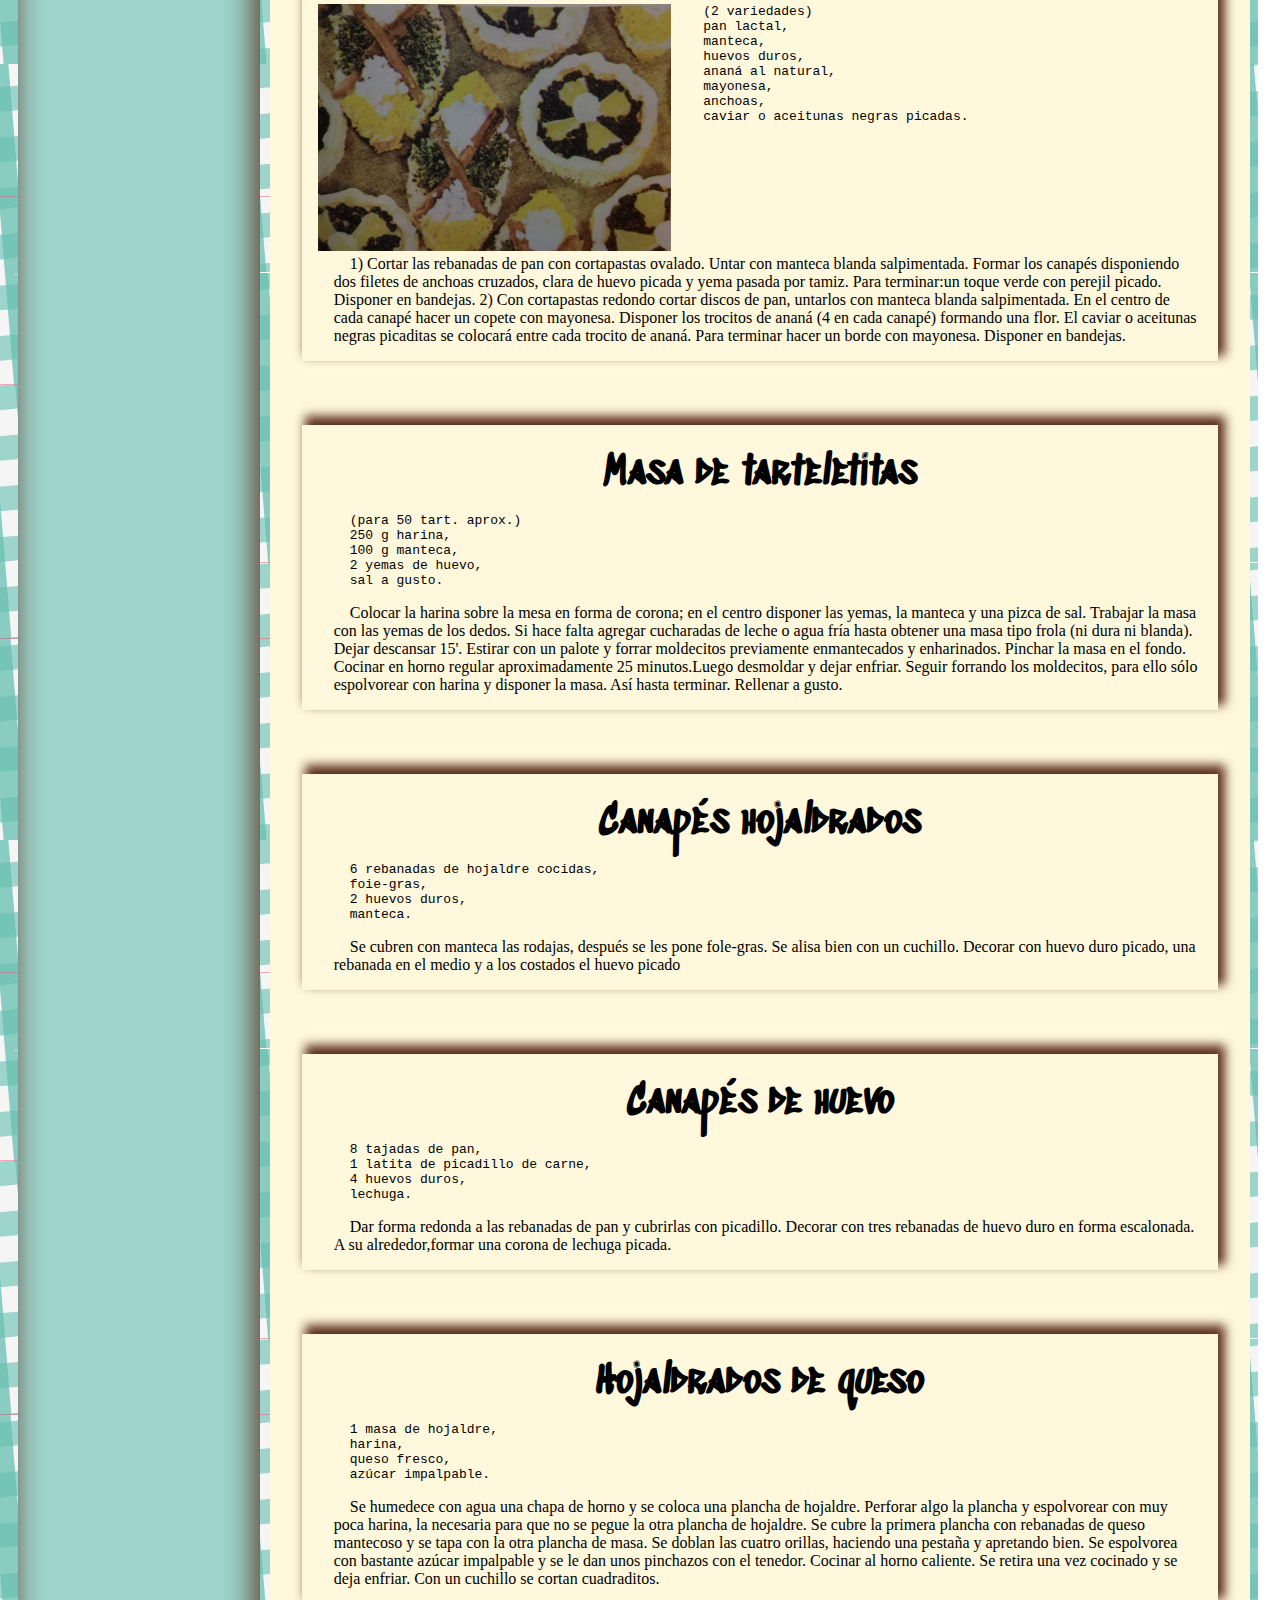
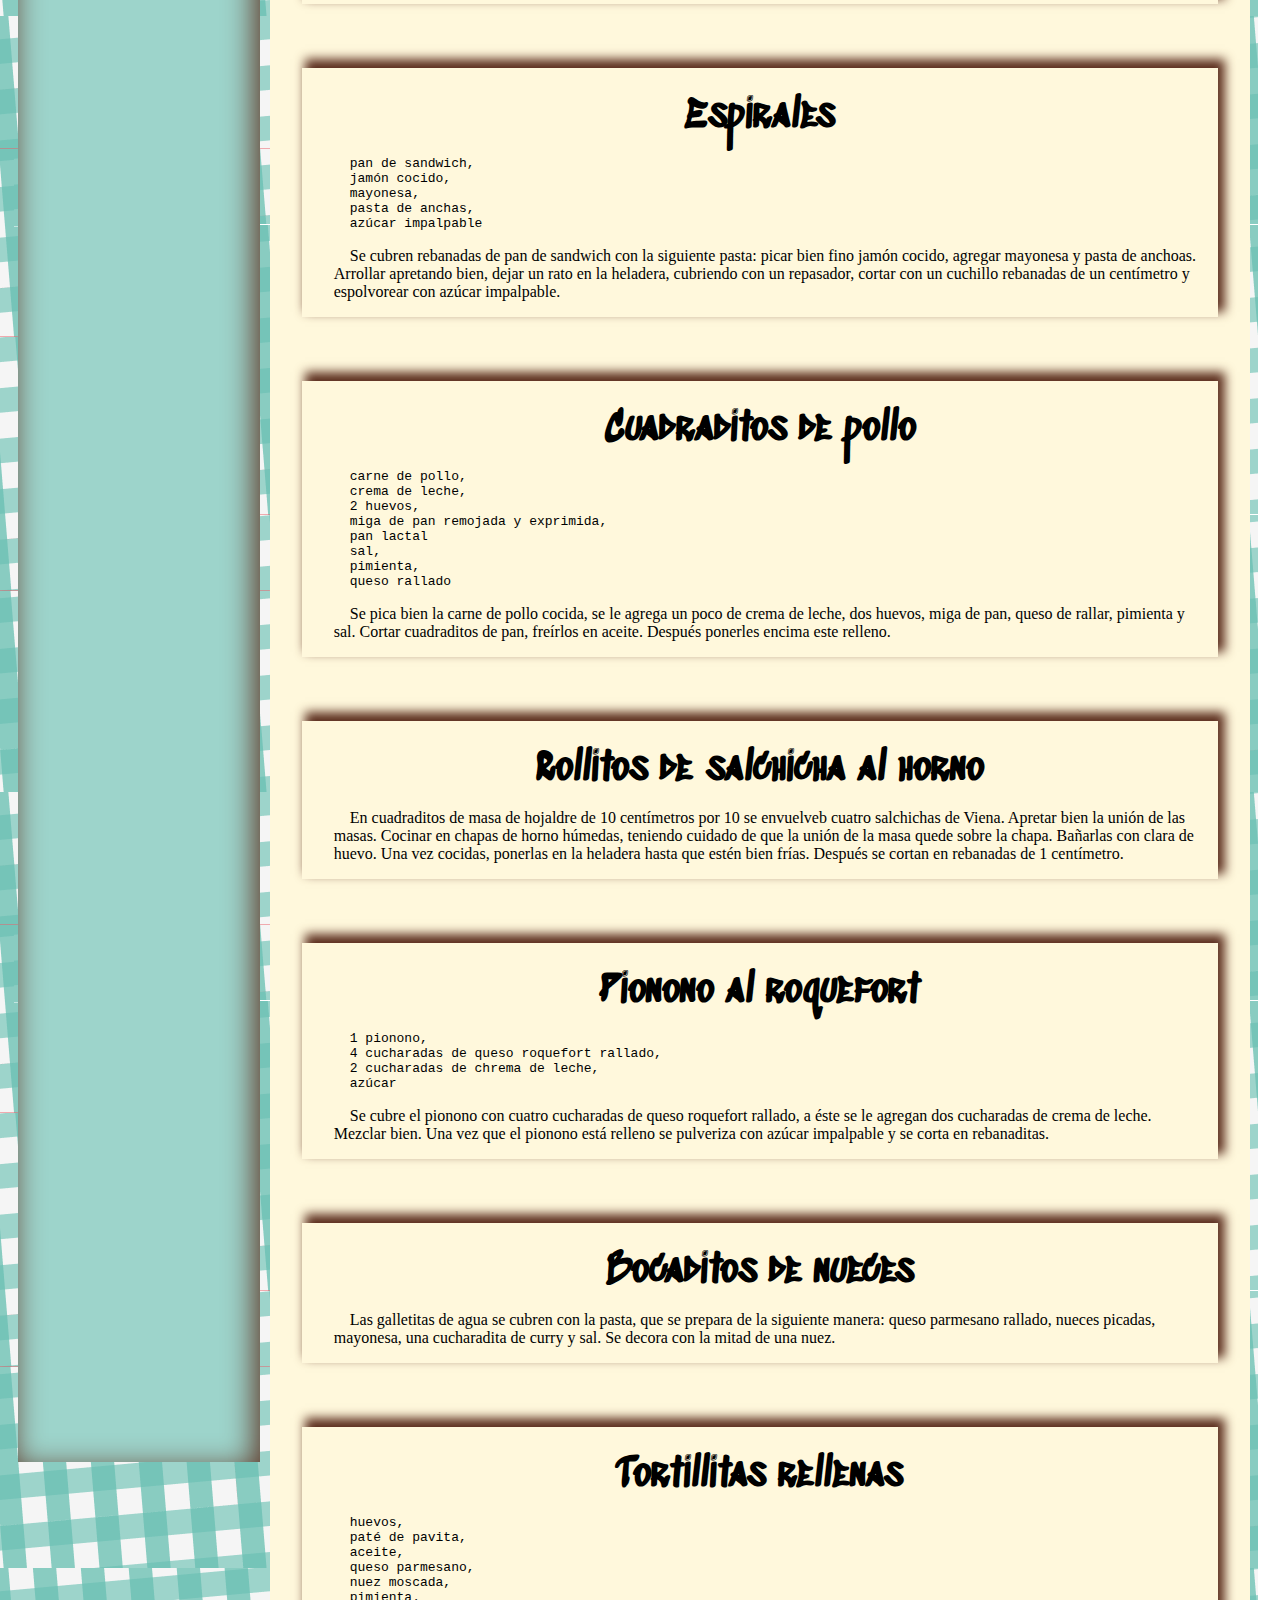
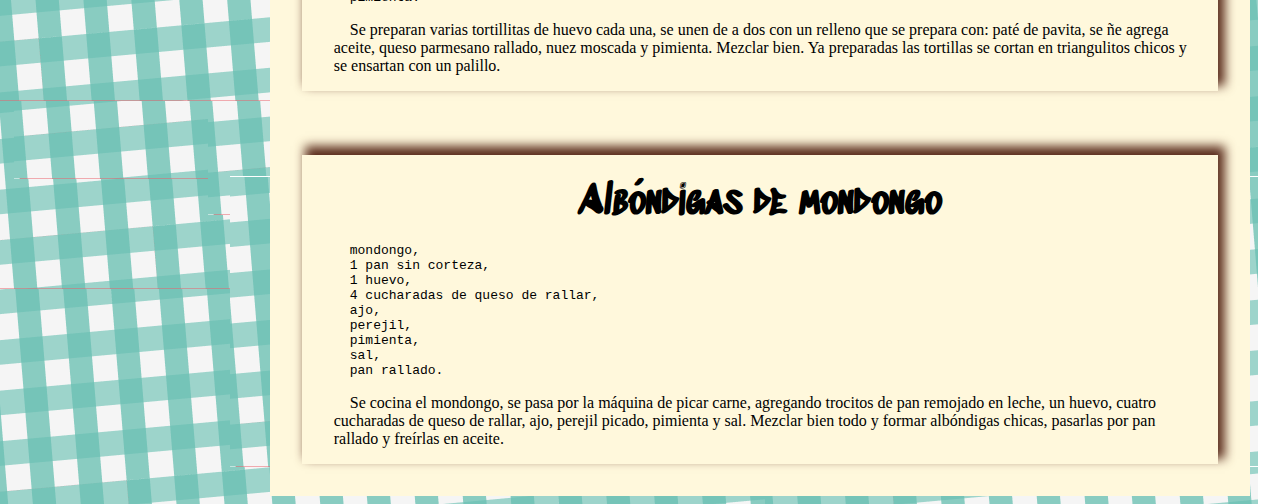
==== commit bd018266: "home" ====
--- a/bocaditos.html
+++ b/bocaditos.html
@@ -16,7 +16,8 @@
 
         
             <div id="pica" title="home"><!-- img -->
-                     <svg version="1.1" id="Layer_1" xmlns="http://www.w3.org/2000/svg" xmlns:xlink="http://www.w3.org/1999/xlink" x="0px" y="0px"
+                <a href="./index.html">
+                     <svg id="icono" version="1.1"  xmlns="http://www.w3.org/2000/svg" xmlns:xlink="http://www.w3.org/1999/xlink" x="0px" y="0px"
             viewBox="30 246.2 672 308.8" enable-background="new 30 246.2 672 308.8" xml:space="preserve">
             <path fill="#EB5E69" d="M686.5,246.2h-649v298.4h649V246.2z"/>
             <defs>
@@ -606,6 +607,7 @@
             </g>
                      </svg>
                 <!-- fin img -->
+                </a>
             </div>
             <div class="tituloNav">
                     <div class="titulo">
@@ -1025,7 +1027,34 @@
 
 </section>
     </main>
-    <a href="#arriba" class="subir">☝Ir arriba</a>
+    <!-- <a href="#arriba" class="subir">☝Ir arriba</a> -->
+
+
+    <script>
+        window.onscroll = function() {myFunction()};
+    let cantidad=true;
+    let le=window.screen.height/2;
+    function myFunction() {
+      if (document.documentElement.scrollTop > le && cantidad) {
+        const elem=document.createElement("a");
+        elem.href="#arriba";
+        elem.className="subir";
+        elem.innerHTML="☝Ir arriba";
+        document.body.appendChild(elem);
+        cantidad=false;
+      } 
+      else{
+        console.log("a ber_",document.querySelector(".subir"));
+        if(document.querySelector(".subir")!=null && document.documentElement.scrollTop<=le && !cantidad){
+             console.log("entro?");
+            document.body.removeChild(document.querySelector(".subir"));
+            cantidad=true;
+        }
+       
+              
+          }
+    }
+    </script>
 </body>
 
 </html>--- a/css/estilo.css
+++ b/css/estilo.css
@@ -301,13 +301,10 @@
 
 
 
-
 /*---------------------------------------------inicio media*/
 @media (max-width:800px) {
 
-header{
-  width: 98vw;
-}
+
 .titulo{
   font-size: 0.5rem;
 }
@@ -320,7 +317,7 @@
    header{
     height: auto;
     flex-direction: column;
-    width:100vw;
+    width: 97vw;
   } 
   .tituloNav{
     flex-direction: row-reverse;
@@ -354,10 +351,16 @@
   }
 main{
   flex-direction: column;
+    width:97vw;
+    padding:0;
+  
+  
+
 }
 aside {
   display:block;
   width: 80vw;
+  margin:auto;
   height: auto;
 }
 aside a{
--- a/imagen.css
+++ b/imagen.css
@@ -1,3 +1,5 @@
+
+
 #tomate1{
     
     fill:#D10F42 ;
@@ -41,10 +43,7 @@
     transform: rotate(70);
 }
 
-svg{
-    height: 7em;
-    width: 16em;
-}
+
 
 #cuchillo{
     fill:#C6C6C5;
@@ -72,4 +71,11 @@
    #mano2{fill:#F3DBCC;}
    #mano3{fill:#F3DBCC}
 #mano4{fill:#F3DBCC}
-   #mano,#mano2,#mano3, #mano4{animation:a1 1s ease-in-out 0s infinite normal  forwards;}+   #mano,#mano2,#mano3, #mano4{animation:a1 1s ease-in-out 0s infinite normal  forwards;}
+
+
+
+#icono{
+    height: 7em;
+    width: 16em;
+}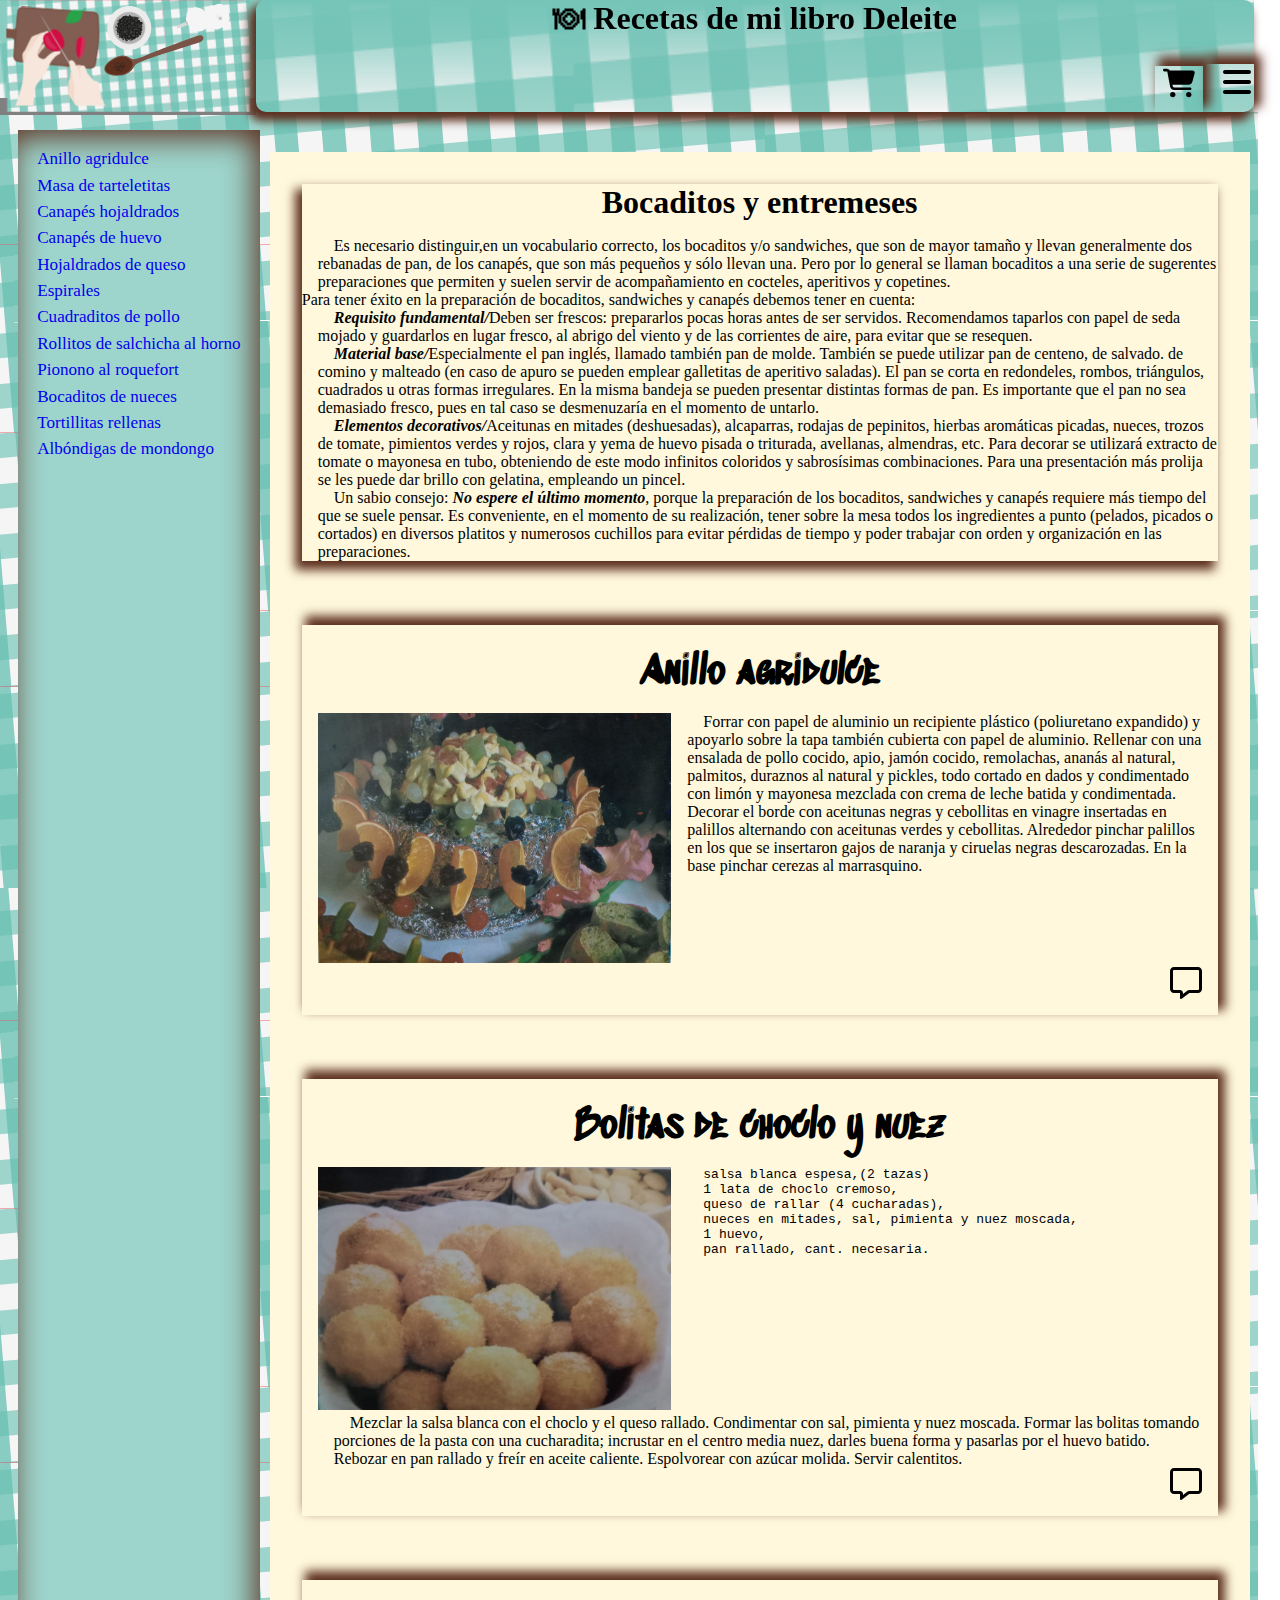
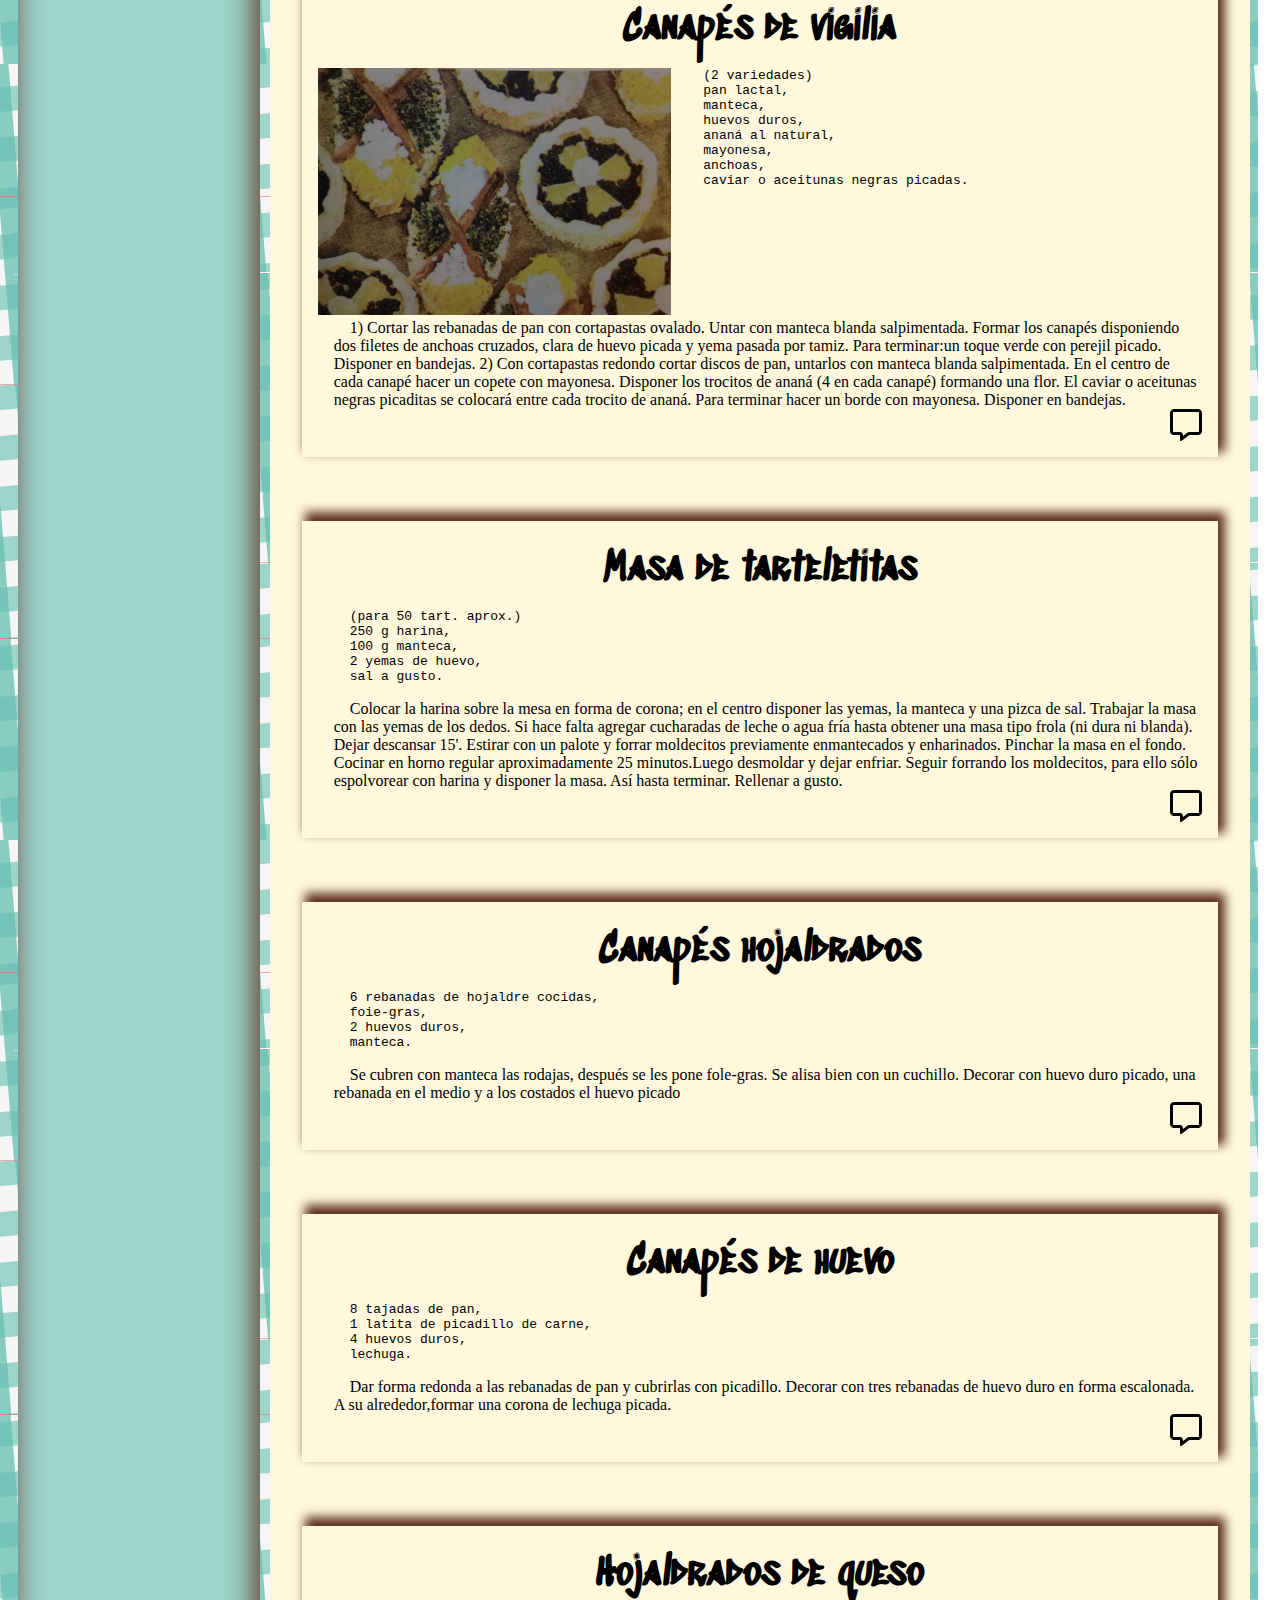
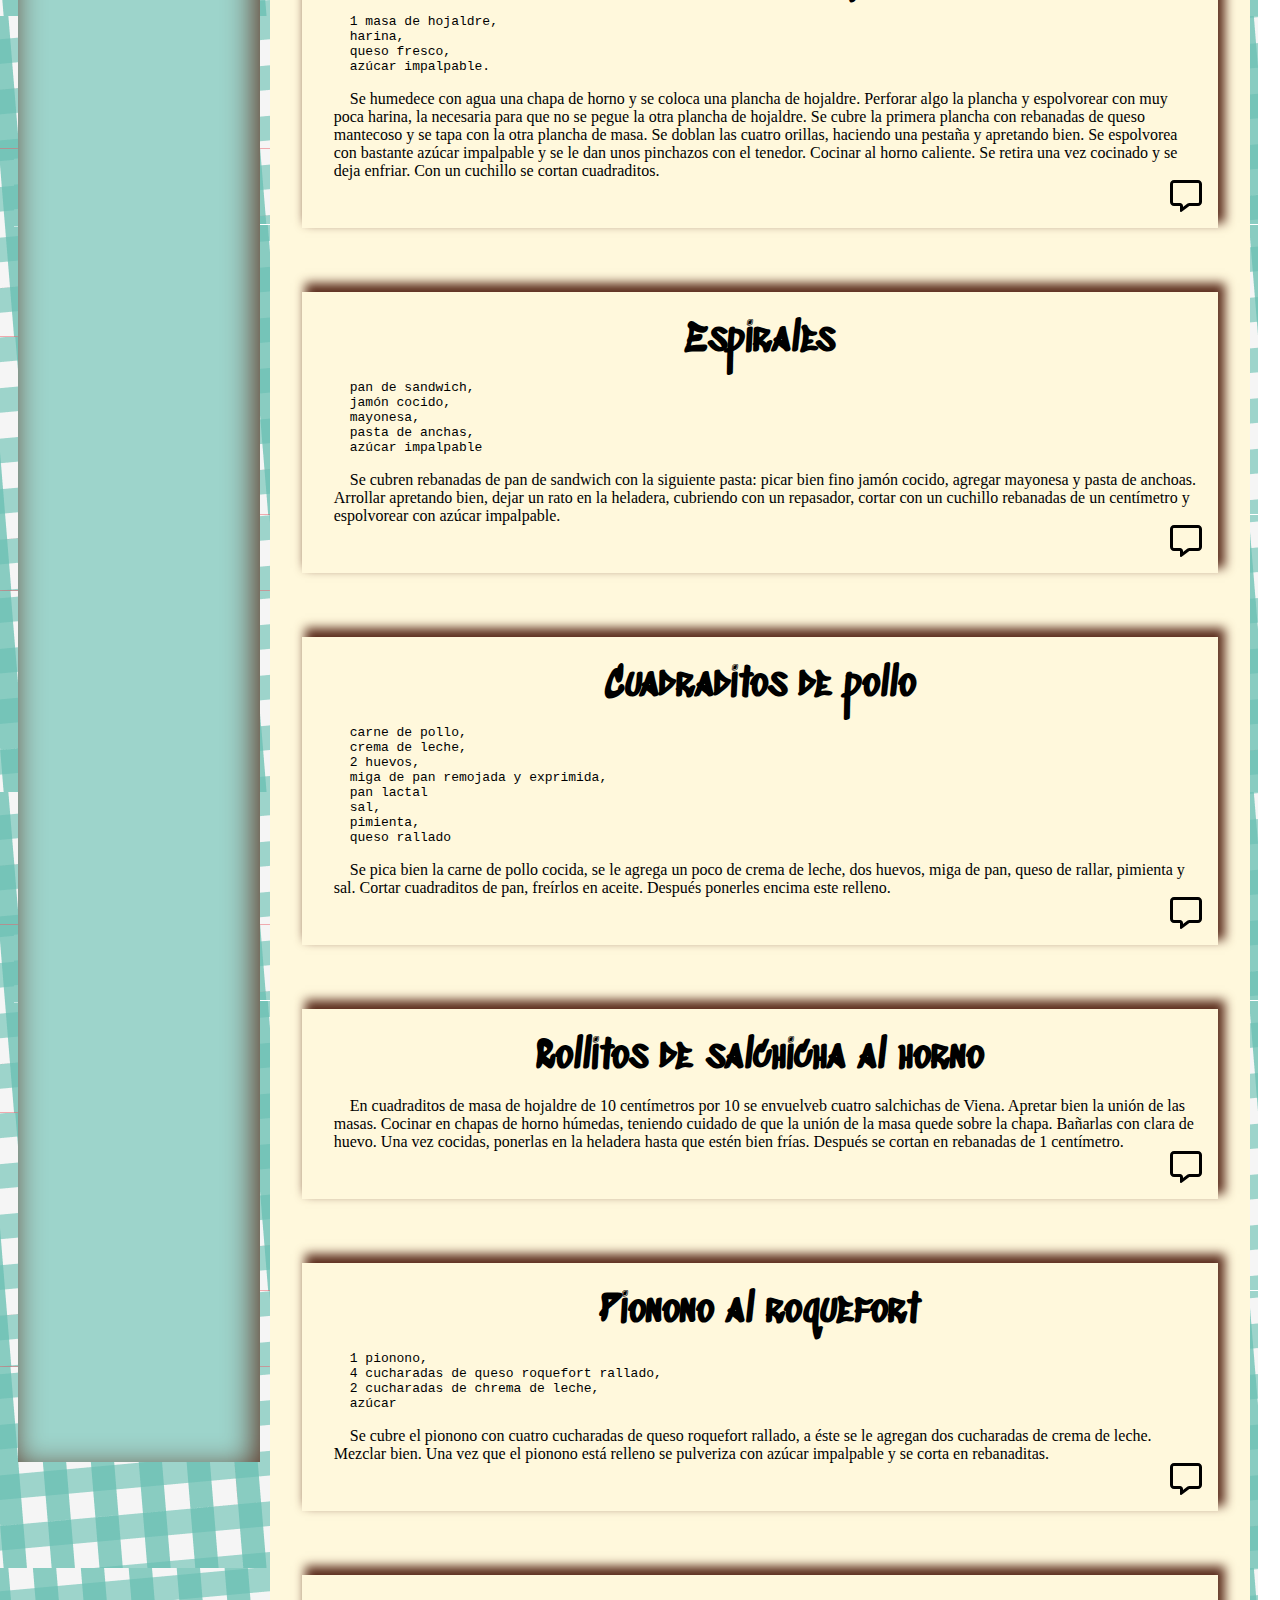
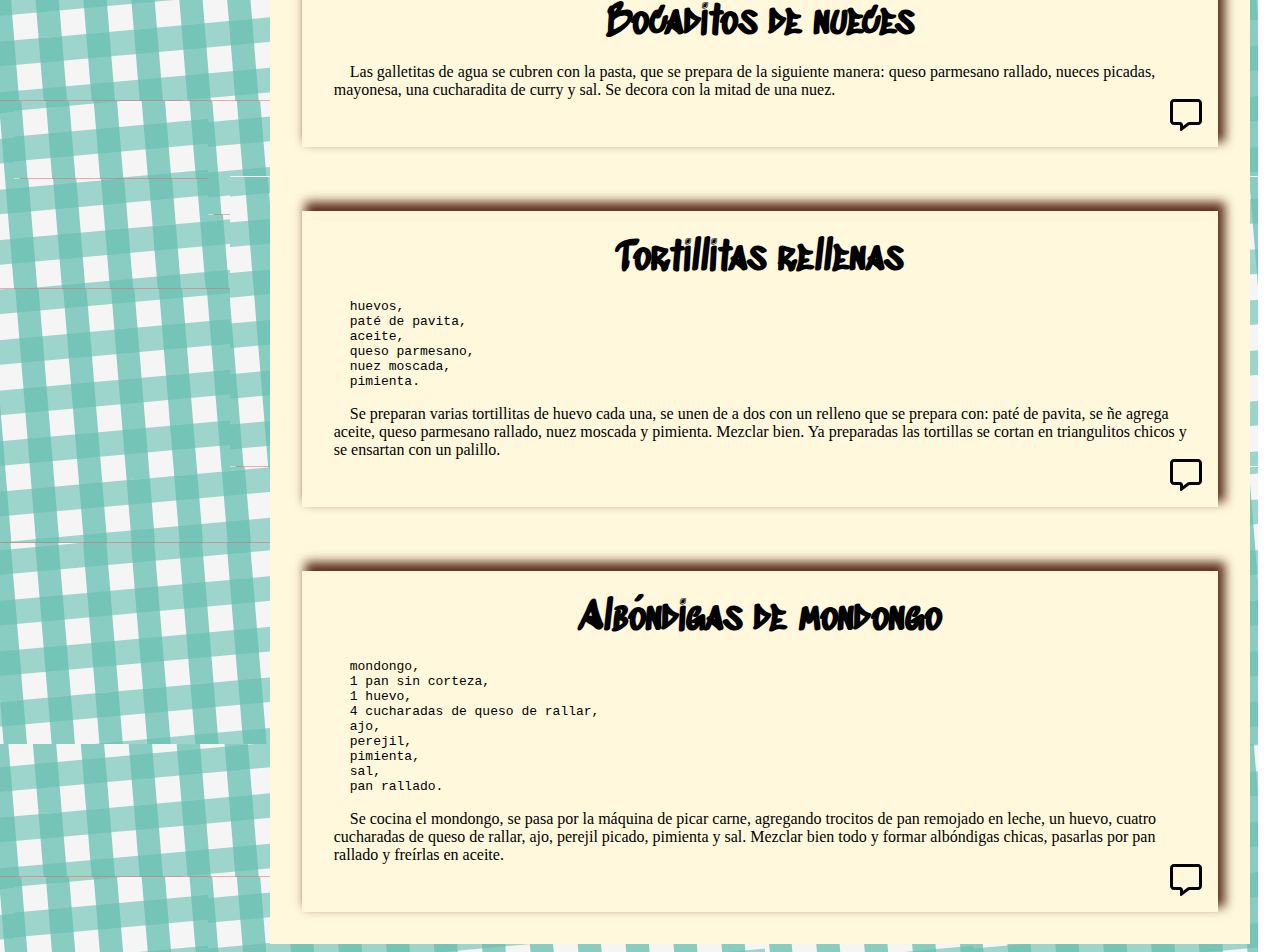
==== commit 770cad0a: "l1" ====
--- a/bocaditos.html
+++ b/bocaditos.html
@@ -9,6 +9,7 @@
     <title>Document</title>
     <link rel="stylesheet" href="./css/estilo.css">
     <link rel="stylesheet" href="./imagen.css">
+    
 </head>
 
 <body>
@@ -755,8 +756,14 @@
                        <p>Forrar con papel de aluminio un recipiente plástico (poliuretano expandido) y apoyarlo sobre la tapa también cubierta con papel de aluminio. Rellenar con una ensalada de pollo cocido, apio, jamón cocido, remolachas, ananás al natural, palmitos, duraznos al natural y pickles, todo cortado en dados y condimentado con limón y mayonesa mezclada con crema de leche batida y condimentada. Decorar el borde con aceitunas negras y cebollitas en vinagre insertadas en palillos alternando con aceitunas verdes y cebollitas. Alrededor pinchar palillos en los que se insertaron gajos de naranja y ciruelas negras descarozadas. En la base pinchar cerezas al marrasquino.</p>
                     </div>
                 </div>
-                
+                <div class="comentarLogo">
+                    <svg onclick="mostrarComentarios(event)" name="c0"class="logoComentar" xmlns="http://www.w3.org/2000/svg" viewBox="0 0 512 512"><!--! Font Awesome Pro 6.4.0 by @fontawesome - https://fontawesome.com License - https://fontawesome.com/license (Commercial License) Copyright 2023 Fonticons, Inc. --><path d="M160 368c26.5 0 48 21.5 48 48v16l72.5-54.4c8.3-6.2 18.4-9.6 28.8-9.6H448c8.8 0 16-7.2 16-16V64c0-8.8-7.2-16-16-16H64c-8.8 0-16 7.2-16 16V352c0 8.8 7.2 16 16 16h96zm48 124l-.2 .2-5.1 3.8-17.1 12.8c-4.8 3.6-11.3 4.2-16.8 1.5s-8.8-8.2-8.8-14.3V474.7v-6.4V468v-4V416H112 64c-35.3 0-64-28.7-64-64V64C0 28.7 28.7 0 64 0H448c35.3 0 64 28.7 64 64V352c0 35.3-28.7 64-64 64H309.3L208 492z"/></svg>
+                </div>
+                <div class="comentarios" id="c0">
+
+                </div>
             </div>
+            
 <!--otra receta  -->
             <div class="contenedorReceta">
                 <div class="tituloReceta">
@@ -779,6 +786,12 @@
                             Mezclar la salsa blanca con el choclo y el queso rallado. Condimentar con sal, pimienta y nuez moscada. Formar las bolitas tomando porciones de la pasta con una cucharadita; incrustar en el centro media nuez, darles buena forma y pasarlas por el huevo batido. Rebozar en pan rallado y freír en aceite caliente. Espolvorear con azúcar molida. Servir calentitos.
                         </p>
                     </div>
+                </div>
+                <div class="comentarLogo">
+                    <svg onclick="mostrarComentarios(event)" name="c1"class="logoComentar" xmlns="http://www.w3.org/2000/svg" viewBox="0 0 512 512"><!--! Font Awesome Pro 6.4.0 by @fontawesome - https://fontawesome.com License - https://fontawesome.com/license (Commercial License) Copyright 2023 Fonticons, Inc. --><path d="M160 368c26.5 0 48 21.5 48 48v16l72.5-54.4c8.3-6.2 18.4-9.6 28.8-9.6H448c8.8 0 16-7.2 16-16V64c0-8.8-7.2-16-16-16H64c-8.8 0-16 7.2-16 16V352c0 8.8 7.2 16 16 16h96zm48 124l-.2 .2-5.1 3.8-17.1 12.8c-4.8 3.6-11.3 4.2-16.8 1.5s-8.8-8.2-8.8-14.3V474.7v-6.4V468v-4V416H112 64c-35.3 0-64-28.7-64-64V64C0 28.7 28.7 0 64 0H448c35.3 0 64 28.7 64 64V352c0 35.3-28.7 64-64 64H309.3L208 492z"/></svg>
+                </div>
+                <div class="comentarios" id="c1">
+
                 </div>
             </div>         
 
@@ -808,6 +821,12 @@
                                 </p>
                         </div>
                 </div>
+                <div class="comentarLogo">
+                    <svg onclick="mostrarComentarios(event)" name="c2" class="logoComentar" xmlns="http://www.w3.org/2000/svg" viewBox="0 0 512 512"><!--! Font Awesome Pro 6.4.0 by @fontawesome - https://fontawesome.com License - https://fontawesome.com/license (Commercial License) Copyright 2023 Fonticons, Inc. --><path d="M160 368c26.5 0 48 21.5 48 48v16l72.5-54.4c8.3-6.2 18.4-9.6 28.8-9.6H448c8.8 0 16-7.2 16-16V64c0-8.8-7.2-16-16-16H64c-8.8 0-16 7.2-16 16V352c0 8.8 7.2 16 16 16h96zm48 124l-.2 .2-5.1 3.8-17.1 12.8c-4.8 3.6-11.3 4.2-16.8 1.5s-8.8-8.2-8.8-14.3V474.7v-6.4V468v-4V416H112 64c-35.3 0-64-28.7-64-64V64C0 28.7 28.7 0 64 0H448c35.3 0 64 28.7 64 64V352c0 35.3-28.7 64-64 64H309.3L208 492z"/></svg>
+                   </div>
+                   <div class="comentarios" id="c2">
+
+                   </div>
             </div>
 
 
@@ -830,6 +849,12 @@
             </p>
         </div>
    </div>
+   <div class="comentarLogo">
+    <svg onclick="mostrarComentarios(event)" name="c3"class="logoComentar" xmlns="http://www.w3.org/2000/svg" viewBox="0 0 512 512"><!--! Font Awesome Pro 6.4.0 by @fontawesome - https://fontawesome.com License - https://fontawesome.com/license (Commercial License) Copyright 2023 Fonticons, Inc. --><path d="M160 368c26.5 0 48 21.5 48 48v16l72.5-54.4c8.3-6.2 18.4-9.6 28.8-9.6H448c8.8 0 16-7.2 16-16V64c0-8.8-7.2-16-16-16H64c-8.8 0-16 7.2-16 16V352c0 8.8 7.2 16 16 16h96zm48 124l-.2 .2-5.1 3.8-17.1 12.8c-4.8 3.6-11.3 4.2-16.8 1.5s-8.8-8.2-8.8-14.3V474.7v-6.4V468v-4V416H112 64c-35.3 0-64-28.7-64-64V64C0 28.7 28.7 0 64 0H448c35.3 0 64 28.7 64 64V352c0 35.3-28.7 64-64 64H309.3L208 492z"/></svg>
+</div>
+<div class="comentarios" id="c3">
+
+</div>
 </div>
    
 
@@ -849,6 +874,12 @@
             <p >Se cubren con manteca las rodajas, después se les pone fole-gras. Se alisa bien con un cuchillo. Decorar con huevo duro picado, una rebanada en el medio y a los costados el huevo picado </p>
         </div>
     </div>
+    <div class="comentarLogo">
+        <svg onclick="mostrarComentarios(event)" name="c4"class="logoComentar" xmlns="http://www.w3.org/2000/svg" viewBox="0 0 512 512"><!--! Font Awesome Pro 6.4.0 by @fontawesome - https://fontawesome.com License - https://fontawesome.com/license (Commercial License) Copyright 2023 Fonticons, Inc. --><path d="M160 368c26.5 0 48 21.5 48 48v16l72.5-54.4c8.3-6.2 18.4-9.6 28.8-9.6H448c8.8 0 16-7.2 16-16V64c0-8.8-7.2-16-16-16H64c-8.8 0-16 7.2-16 16V352c0 8.8 7.2 16 16 16h96zm48 124l-.2 .2-5.1 3.8-17.1 12.8c-4.8 3.6-11.3 4.2-16.8 1.5s-8.8-8.2-8.8-14.3V474.7v-6.4V468v-4V416H112 64c-35.3 0-64-28.7-64-64V64C0 28.7 28.7 0 64 0H448c35.3 0 64 28.7 64 64V352c0 35.3-28.7 64-64 64H309.3L208 492z"/></svg>
+    </div>
+    <div class="comentarios" id="c4">
+
+    </div>
 </div>         
         
 <!-- otra receta -->
@@ -867,6 +898,12 @@
             <p >Dar forma redonda  a las rebanadas de pan y cubrirlas con picadillo. Decorar con tres rebanadas de huevo duro en forma escalonada. A su alrededor,formar una corona de lechuga picada.</p> 
         </div>
     </div>
+    <div class="comentarLogo">
+        <svg onclick="mostrarComentarios(event)" name="c5"class="logoComentar" xmlns="http://www.w3.org/2000/svg" viewBox="0 0 512 512"><!--! Font Awesome Pro 6.4.0 by @fontawesome - https://fontawesome.com License - https://fontawesome.com/license (Commercial License) Copyright 2023 Fonticons, Inc. --><path d="M160 368c26.5 0 48 21.5 48 48v16l72.5-54.4c8.3-6.2 18.4-9.6 28.8-9.6H448c8.8 0 16-7.2 16-16V64c0-8.8-7.2-16-16-16H64c-8.8 0-16 7.2-16 16V352c0 8.8 7.2 16 16 16h96zm48 124l-.2 .2-5.1 3.8-17.1 12.8c-4.8 3.6-11.3 4.2-16.8 1.5s-8.8-8.2-8.8-14.3V474.7v-6.4V468v-4V416H112 64c-35.3 0-64-28.7-64-64V64C0 28.7 28.7 0 64 0H448c35.3 0 64 28.7 64 64V352c0 35.3-28.7 64-64 64H309.3L208 492z"/></svg>
+    </div>
+    <div class="comentarios" id="c5">
+
+    </div>
 </div>         
         
 <!-- otra receta -->
@@ -884,6 +921,12 @@
         <div class="pasos">
             <p >Se humedece con agua una chapa de horno y se coloca una plancha de hojaldre. Perforar algo la plancha y espolvorear con muy poca harina, la necesaria para que no se pegue la otra plancha de hojaldre. Se cubre la primera plancha con rebanadas de queso mantecoso y se tapa con la otra plancha de masa. Se doblan las cuatro orillas, haciendo una pestaña y apretando bien. Se espolvorea con bastante azúcar impalpable y se le dan unos pinchazos con el tenedor. Cocinar al horno caliente. Se retira una vez cocinado y se deja enfriar. Con un cuchillo se cortan cuadraditos.</p>
             </div>
+    </div>
+    <div class="comentarLogo">
+        <svg onclick="mostrarComentarios(event)" name="c6"class="logoComentar" xmlns="http://www.w3.org/2000/svg" viewBox="0 0 512 512"><!--! Font Awesome Pro 6.4.0 by @fontawesome - https://fontawesome.com License - https://fontawesome.com/license (Commercial License) Copyright 2023 Fonticons, Inc. --><path d="M160 368c26.5 0 48 21.5 48 48v16l72.5-54.4c8.3-6.2 18.4-9.6 28.8-9.6H448c8.8 0 16-7.2 16-16V64c0-8.8-7.2-16-16-16H64c-8.8 0-16 7.2-16 16V352c0 8.8 7.2 16 16 16h96zm48 124l-.2 .2-5.1 3.8-17.1 12.8c-4.8 3.6-11.3 4.2-16.8 1.5s-8.8-8.2-8.8-14.3V474.7v-6.4V468v-4V416H112 64c-35.3 0-64-28.7-64-64V64C0 28.7 28.7 0 64 0H448c35.3 0 64 28.7 64 64V352c0 35.3-28.7 64-64 64H309.3L208 492z"/></svg>
+    </div>
+    <div class="comentarios" id="c6">
+
     </div>
 </div>      
 <!-- otra receta -->
@@ -902,6 +945,12 @@
         <div class="pasos">
             <p >Se cubren rebanadas de pan de sandwich con la siguiente pasta: picar bien fino jamón cocido, agregar mayonesa y pasta de anchoas. Arrollar apretando bien, dejar un rato en la heladera, cubriendo con un repasador, cortar con un cuchillo rebanadas de un centímetro y espolvorear con azúcar impalpable.</p>
             </div>
+    </div>
+    <div class="comentarLogo">
+        <svg onclick="mostrarComentarios(event)" name="c7"class="logoComentar" xmlns="http://www.w3.org/2000/svg" viewBox="0 0 512 512"><!--! Font Awesome Pro 6.4.0 by @fontawesome - https://fontawesome.com License - https://fontawesome.com/license (Commercial License) Copyright 2023 Fonticons, Inc. --><path d="M160 368c26.5 0 48 21.5 48 48v16l72.5-54.4c8.3-6.2 18.4-9.6 28.8-9.6H448c8.8 0 16-7.2 16-16V64c0-8.8-7.2-16-16-16H64c-8.8 0-16 7.2-16 16V352c0 8.8 7.2 16 16 16h96zm48 124l-.2 .2-5.1 3.8-17.1 12.8c-4.8 3.6-11.3 4.2-16.8 1.5s-8.8-8.2-8.8-14.3V474.7v-6.4V468v-4V416H112 64c-35.3 0-64-28.7-64-64V64C0 28.7 28.7 0 64 0H448c35.3 0 64 28.7 64 64V352c0 35.3-28.7 64-64 64H309.3L208 492z"/></svg>
+    </div>
+    <div class="comentarios" id="c7">
+
     </div>
 </div>       
          <!-- otra receta -->
@@ -924,6 +973,12 @@
             <p >Se pica bien la carne de pollo cocida, se le agrega un poco de crema de leche, dos huevos, miga de pan, queso de rallar, pimienta y sal. Cortar cuadraditos de pan, freírlos en aceite. Después ponerles encima este relleno.</p>
             </div>
     </div>
+    <div class="comentarLogo">
+        <svg onclick="mostrarComentarios(event)" name="c8"class="logoComentar" xmlns="http://www.w3.org/2000/svg" viewBox="0 0 512 512"><!--! Font Awesome Pro 6.4.0 by @fontawesome - https://fontawesome.com License - https://fontawesome.com/license (Commercial License) Copyright 2023 Fonticons, Inc. --><path d="M160 368c26.5 0 48 21.5 48 48v16l72.5-54.4c8.3-6.2 18.4-9.6 28.8-9.6H448c8.8 0 16-7.2 16-16V64c0-8.8-7.2-16-16-16H64c-8.8 0-16 7.2-16 16V352c0 8.8 7.2 16 16 16h96zm48 124l-.2 .2-5.1 3.8-17.1 12.8c-4.8 3.6-11.3 4.2-16.8 1.5s-8.8-8.2-8.8-14.3V474.7v-6.4V468v-4V416H112 64c-35.3 0-64-28.7-64-64V64C0 28.7 28.7 0 64 0H448c35.3 0 64 28.7 64 64V352c0 35.3-28.7 64-64 64H309.3L208 492z"/></svg>
+    </div>
+    <div class="comentarios" id="c8">
+
+    </div>
 </div>     
  <!-- otra receta -->
  <div class="contenedorReceta" id="rollitosSalchicha">
@@ -934,6 +989,12 @@
         <div class="pasos">
             <p >En cuadraditos de masa de hojaldre de 10 centímetros por 10 se envuelveb cuatro salchichas de Viena. Apretar bien la unión de las masas. Cocinar en chapas de horno húmedas, teniendo cuidado de que la unión de la masa quede sobre la chapa. Bañarlas con clara de huevo. Una vez cocidas, ponerlas en la heladera hasta que estén bien frías. Después se cortan en rebanadas de 1 centímetro.</p>
             </div>
+    </div>
+    <div class="comentarLogo">
+        <svg onclick="mostrarComentarios(event)" name="c9"class="logoComentar" xmlns="http://www.w3.org/2000/svg" viewBox="0 0 512 512"><!--! Font Awesome Pro 6.4.0 by @fontawesome - https://fontawesome.com License - https://fontawesome.com/license (Commercial License) Copyright 2023 Fonticons, Inc. --><path d="M160 368c26.5 0 48 21.5 48 48v16l72.5-54.4c8.3-6.2 18.4-9.6 28.8-9.6H448c8.8 0 16-7.2 16-16V64c0-8.8-7.2-16-16-16H64c-8.8 0-16 7.2-16 16V352c0 8.8 7.2 16 16 16h96zm48 124l-.2 .2-5.1 3.8-17.1 12.8c-4.8 3.6-11.3 4.2-16.8 1.5s-8.8-8.2-8.8-14.3V474.7v-6.4V468v-4V416H112 64c-35.3 0-64-28.7-64-64V64C0 28.7 28.7 0 64 0H448c35.3 0 64 28.7 64 64V352c0 35.3-28.7 64-64 64H309.3L208 492z"/></svg>
+    </div>
+    <div class="comentarios" id="c9">
+
     </div>
 </div>  
 
@@ -955,6 +1016,12 @@
             <p>Se cubre el pionono con cuatro cucharadas de queso roquefort rallado, a éste se le agregan dos cucharadas de crema de leche. Mezclar bien. Una vez que el pionono está relleno se pulveriza con azúcar impalpable y se corta en rebanaditas.</p>
             </div>
     </div>
+    <div class="comentarLogo">
+        <svg onclick="mostrarComentarios(event)" name="c10"class="logoComentar" xmlns="http://www.w3.org/2000/svg" viewBox="0 0 512 512"><!--! Font Awesome Pro 6.4.0 by @fontawesome - https://fontawesome.com License - https://fontawesome.com/license (Commercial License) Copyright 2023 Fonticons, Inc. --><path d="M160 368c26.5 0 48 21.5 48 48v16l72.5-54.4c8.3-6.2 18.4-9.6 28.8-9.6H448c8.8 0 16-7.2 16-16V64c0-8.8-7.2-16-16-16H64c-8.8 0-16 7.2-16 16V352c0 8.8 7.2 16 16 16h96zm48 124l-.2 .2-5.1 3.8-17.1 12.8c-4.8 3.6-11.3 4.2-16.8 1.5s-8.8-8.2-8.8-14.3V474.7v-6.4V468v-4V416H112 64c-35.3 0-64-28.7-64-64V64C0 28.7 28.7 0 64 0H448c35.3 0 64 28.7 64 64V352c0 35.3-28.7 64-64 64H309.3L208 492z"/></svg>
+    </div>
+    <div class="comentarios" id="c10">
+
+    </div>
 </div>  
 
 
@@ -969,6 +1036,12 @@
         <div class="pasos">
             <p>Las galletitas de agua se cubren con la pasta, que se prepara de la siguiente manera: queso parmesano rallado, nueces picadas, mayonesa, una cucharadita de curry y sal. Se decora con la mitad de una nuez.</p>
             </div>
+    </div>
+    <div class="comentarLogo">
+        <svg onclick="mostrarComentarios(event)" name="c11"class="logoComentar" xmlns="http://www.w3.org/2000/svg" viewBox="0 0 512 512"><!--! Font Awesome Pro 6.4.0 by @fontawesome - https://fontawesome.com License - https://fontawesome.com/license (Commercial License) Copyright 2023 Fonticons, Inc. --><path d="M160 368c26.5 0 48 21.5 48 48v16l72.5-54.4c8.3-6.2 18.4-9.6 28.8-9.6H448c8.8 0 16-7.2 16-16V64c0-8.8-7.2-16-16-16H64c-8.8 0-16 7.2-16 16V352c0 8.8 7.2 16 16 16h96zm48 124l-.2 .2-5.1 3.8-17.1 12.8c-4.8 3.6-11.3 4.2-16.8 1.5s-8.8-8.2-8.8-14.3V474.7v-6.4V468v-4V416H112 64c-35.3 0-64-28.7-64-64V64C0 28.7 28.7 0 64 0H448c35.3 0 64 28.7 64 64V352c0 35.3-28.7 64-64 64H309.3L208 492z"/></svg>
+    </div>
+    <div class="comentarios" id="c11">
+
     </div>
 </div>  
 
@@ -989,6 +1062,12 @@
         <div class="pasos">
             <p>Se preparan varias tortillitas de huevo cada una, se unen de a dos con un relleno que se prepara con: paté de pavita, se ñe agrega aceite, queso parmesano rallado, nuez moscada y pimienta. Mezclar bien. Ya preparadas las tortillas se cortan en triangulitos chicos y se ensartan con un palillo.</p>
             </div>
+    </div>
+    <div class="comentarLogo">
+        <svg onclick="mostrarComentarios(event)" name="c12"class="logoComentar" xmlns="http://www.w3.org/2000/svg" viewBox="0 0 512 512"><!--! Font Awesome Pro 6.4.0 by @fontawesome - https://fontawesome.com License - https://fontawesome.com/license (Commercial License) Copyright 2023 Fonticons, Inc. --><path d="M160 368c26.5 0 48 21.5 48 48v16l72.5-54.4c8.3-6.2 18.4-9.6 28.8-9.6H448c8.8 0 16-7.2 16-16V64c0-8.8-7.2-16-16-16H64c-8.8 0-16 7.2-16 16V352c0 8.8 7.2 16 16 16h96zm48 124l-.2 .2-5.1 3.8-17.1 12.8c-4.8 3.6-11.3 4.2-16.8 1.5s-8.8-8.2-8.8-14.3V474.7v-6.4V468v-4V416H112 64c-35.3 0-64-28.7-64-64V64C0 28.7 28.7 0 64 0H448c35.3 0 64 28.7 64 64V352c0 35.3-28.7 64-64 64H309.3L208 492z"/></svg>
+    </div>
+    <div class="comentarios" id="c12">
+
     </div>
 </div>  
 
@@ -1015,6 +1094,12 @@
         <div class="pasos">
             <p>Se cocina el mondongo, se pasa por la máquina de picar carne, agregando trocitos de pan remojado en leche, un huevo, cuatro cucharadas de queso de rallar, ajo, perejil picado, pimienta y sal. Mezclar bien todo y formar albóndigas chicas, pasarlas por pan rallado y freírlas en aceite.</p>
             </div>
+    </div>
+    <div class="comentarLogo">
+        <svg onclick="mostrarComentarios(event)" name="c13"class="logoComentar" xmlns="http://www.w3.org/2000/svg" viewBox="0 0 512 512"><!--! Font Awesome Pro 6.4.0 by @fontawesome - https://fontawesome.com License - https://fontawesome.com/license (Commercial License) Copyright 2023 Fonticons, Inc. --><path d="M160 368c26.5 0 48 21.5 48 48v16l72.5-54.4c8.3-6.2 18.4-9.6 28.8-9.6H448c8.8 0 16-7.2 16-16V64c0-8.8-7.2-16-16-16H64c-8.8 0-16 7.2-16 16V352c0 8.8 7.2 16 16 16h96zm48 124l-.2 .2-5.1 3.8-17.1 12.8c-4.8 3.6-11.3 4.2-16.8 1.5s-8.8-8.2-8.8-14.3V474.7v-6.4V468v-4V416H112 64c-35.3 0-64-28.7-64-64V64C0 28.7 28.7 0 64 0H448c35.3 0 64 28.7 64 64V352c0 35.3-28.7 64-64 64H309.3L208 492z"/></svg>
+    </div>
+    <div class="comentarios" id="c13">
+
     </div>
 </div>  
 
@@ -1044,9 +1129,9 @@
         cantidad=false;
       } 
       else{
-        console.log("a ber_",document.querySelector(".subir"));
+        
         if(document.querySelector(".subir")!=null && document.documentElement.scrollTop<=le && !cantidad){
-             console.log("entro?");
+          
             document.body.removeChild(document.querySelector(".subir"));
             cantidad=true;
         }
@@ -1055,6 +1140,7 @@
           }
     }
     </script>
+    <script src="./js/blog.js"></script>
 </body>
 
 </html>--- a/css/estilo.css
+++ b/css/estilo.css
@@ -1,6 +1,29 @@
 @import url('https://fonts.googleapis.com/css2?family=Sedgwick+Ave+Display&display=swap');
 @import url('https://fonts.googleapis.com/css2?family=Roboto:wght@300&display=swap');
 *{margin:0px;padding:0px;}
+
+
+.comc{
+  word-break: break-all;
+}
+
+.texta{
+  margin-top: 0.5rem;
+}
+
+pre,.texta,.comentarios{
+  width: 100%;
+}
+.logoComentar{
+  width: 2rem;
+
+}
+.comentarLogo{
+  width: 100%;
+  display:flex;
+justify-content: end;
+  
+}
 
 .menu{
   margin-top: 1em;
@@ -143,6 +166,7 @@
 
 
 .tituloNav{
+  border-radius: 10px;
   display:flex;
   flex-direction: column;
   align-items: center;
@@ -207,12 +231,14 @@
 }
 
 .contenedorReceta{
+  position:relative;
   display:flex;
   flex-direction: column;
   margin-top:4rem;
   align-items: center;
   box-shadow:#5D2F1F 5px -7px 10px 2px ; 
   padding: 1rem;
+ 
 }
 
 
